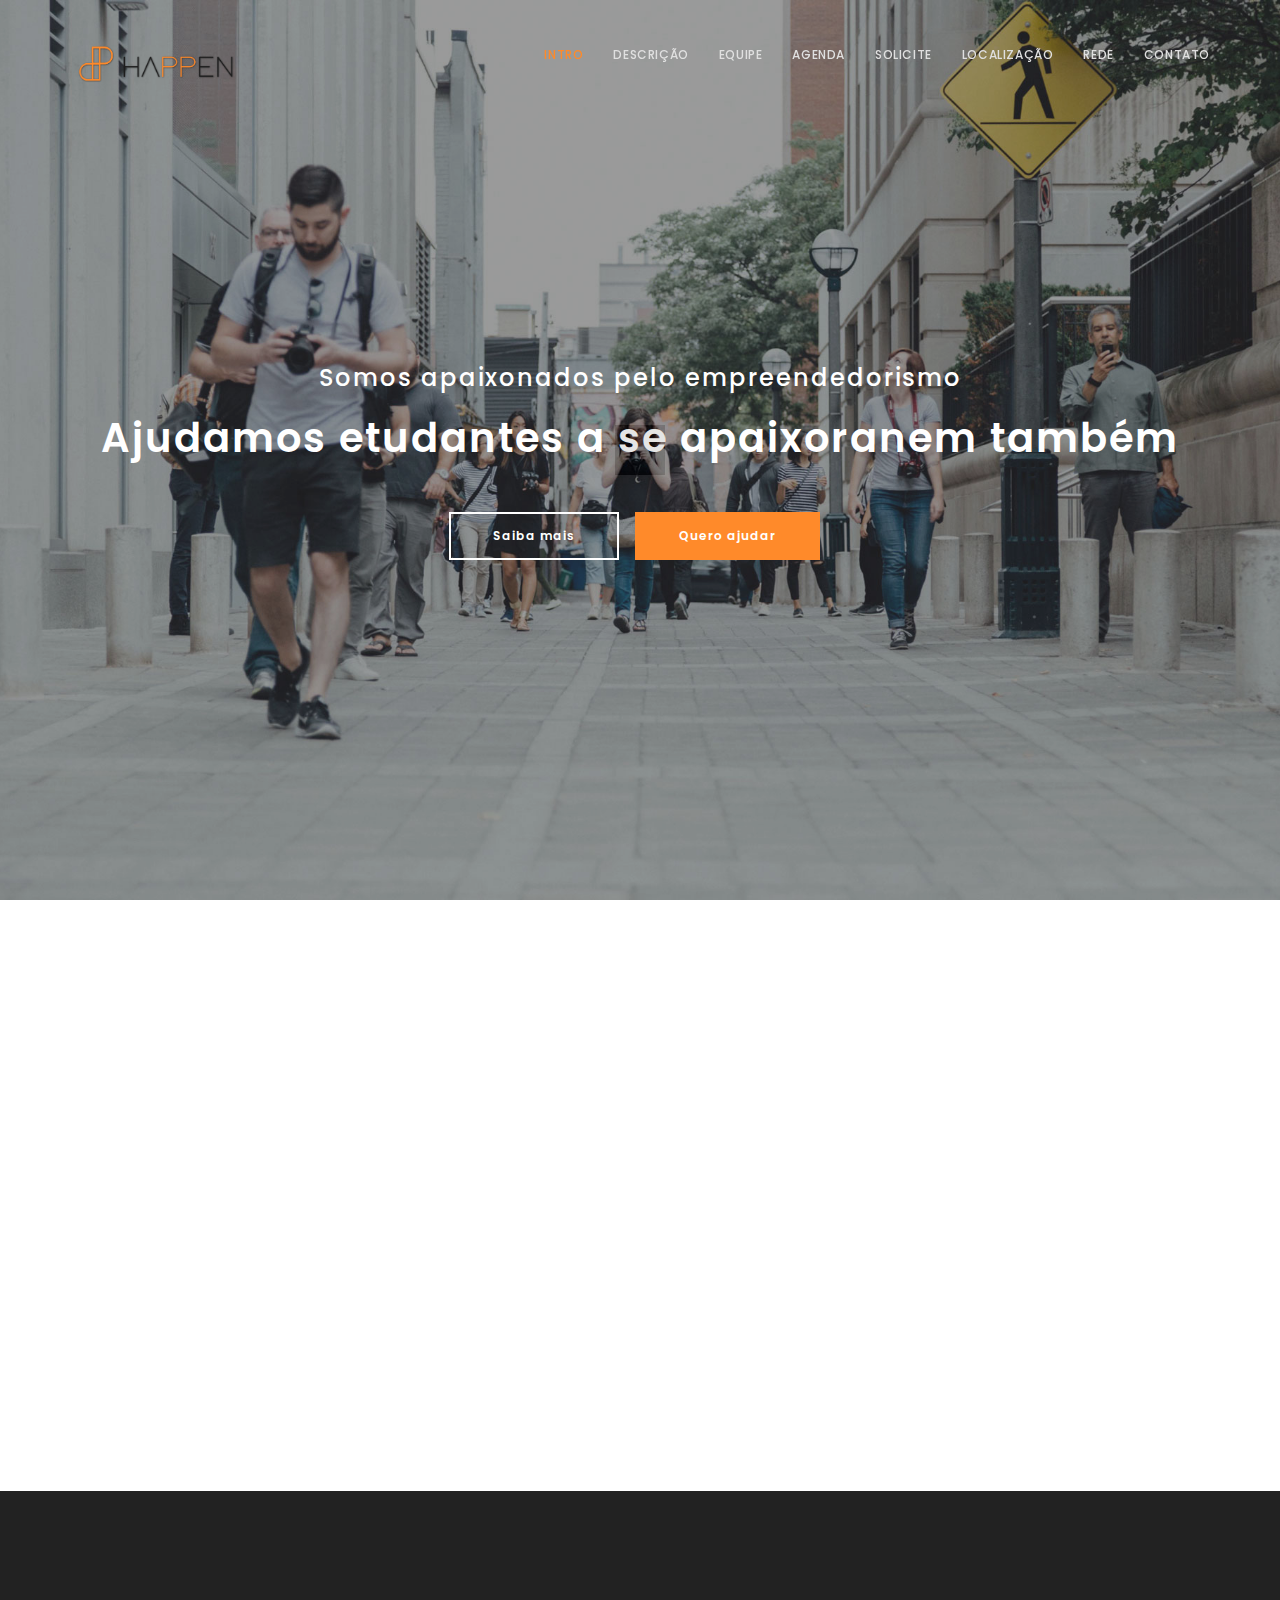
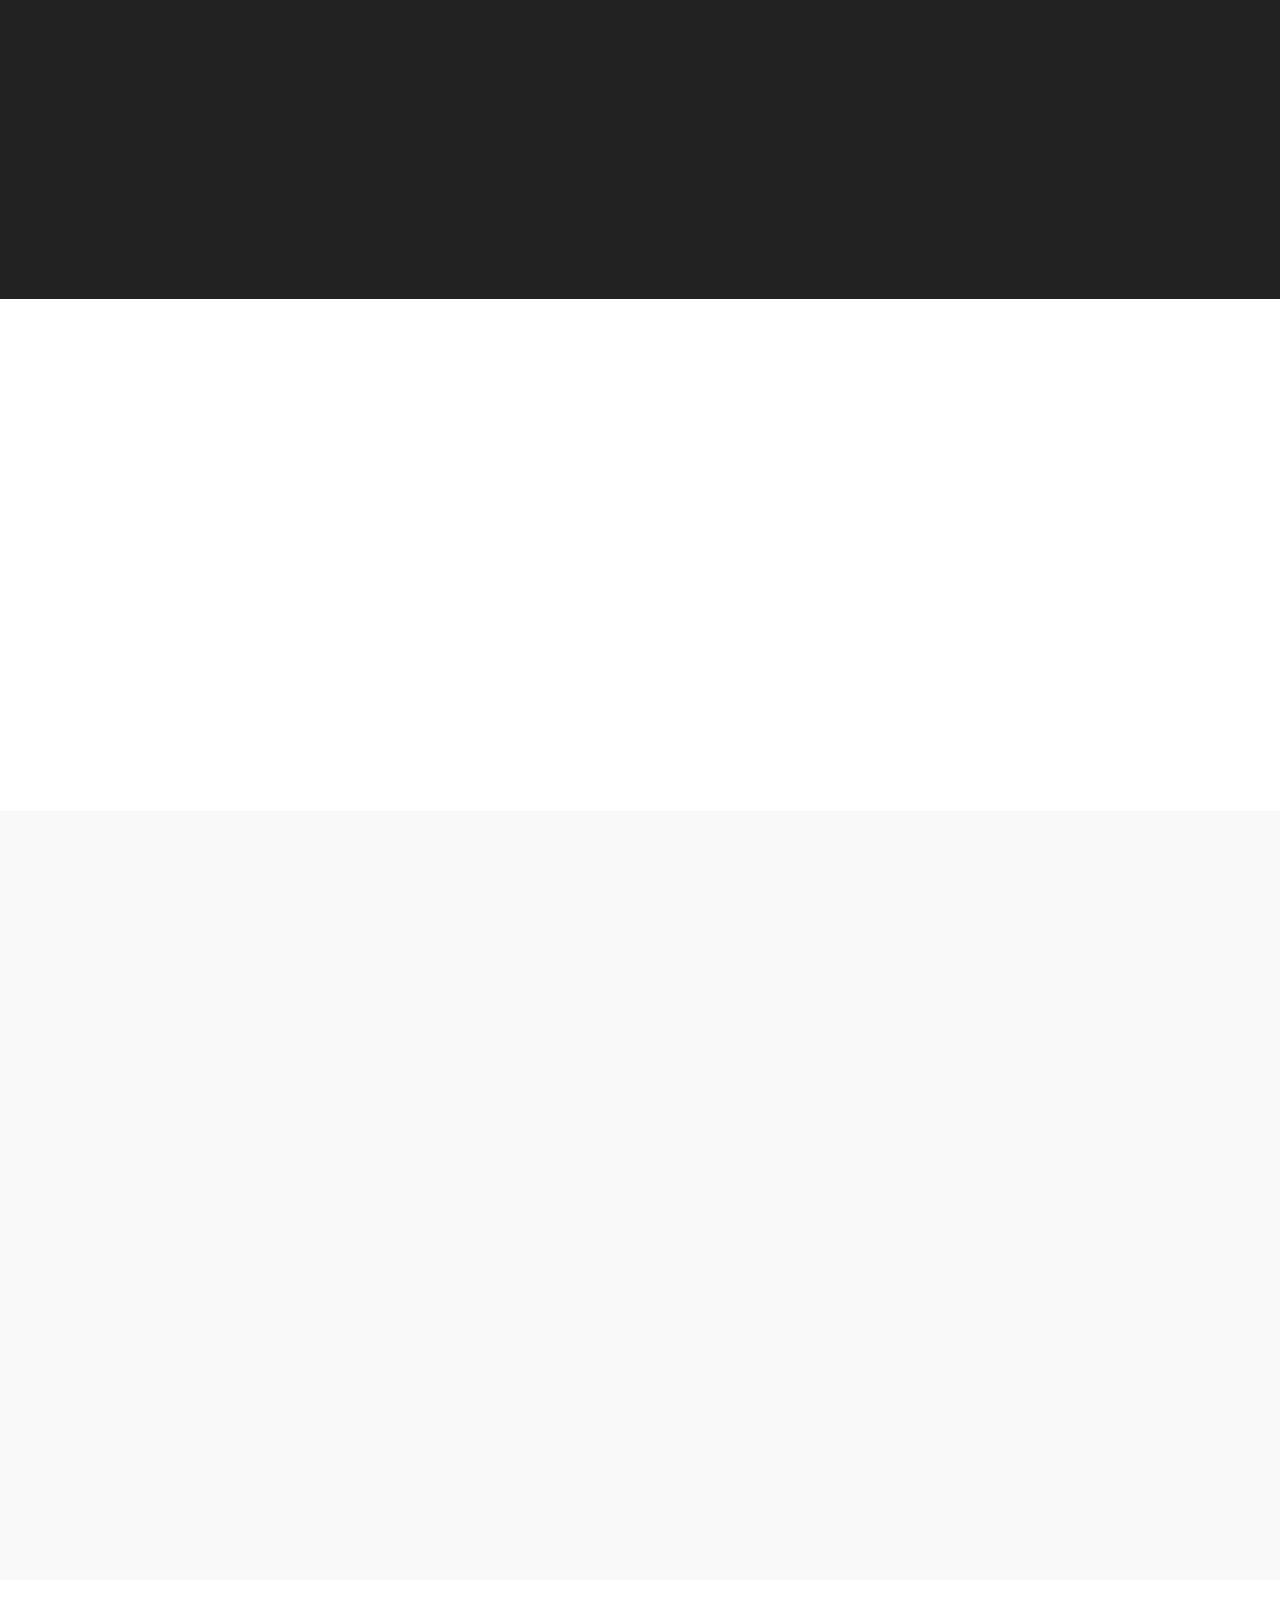
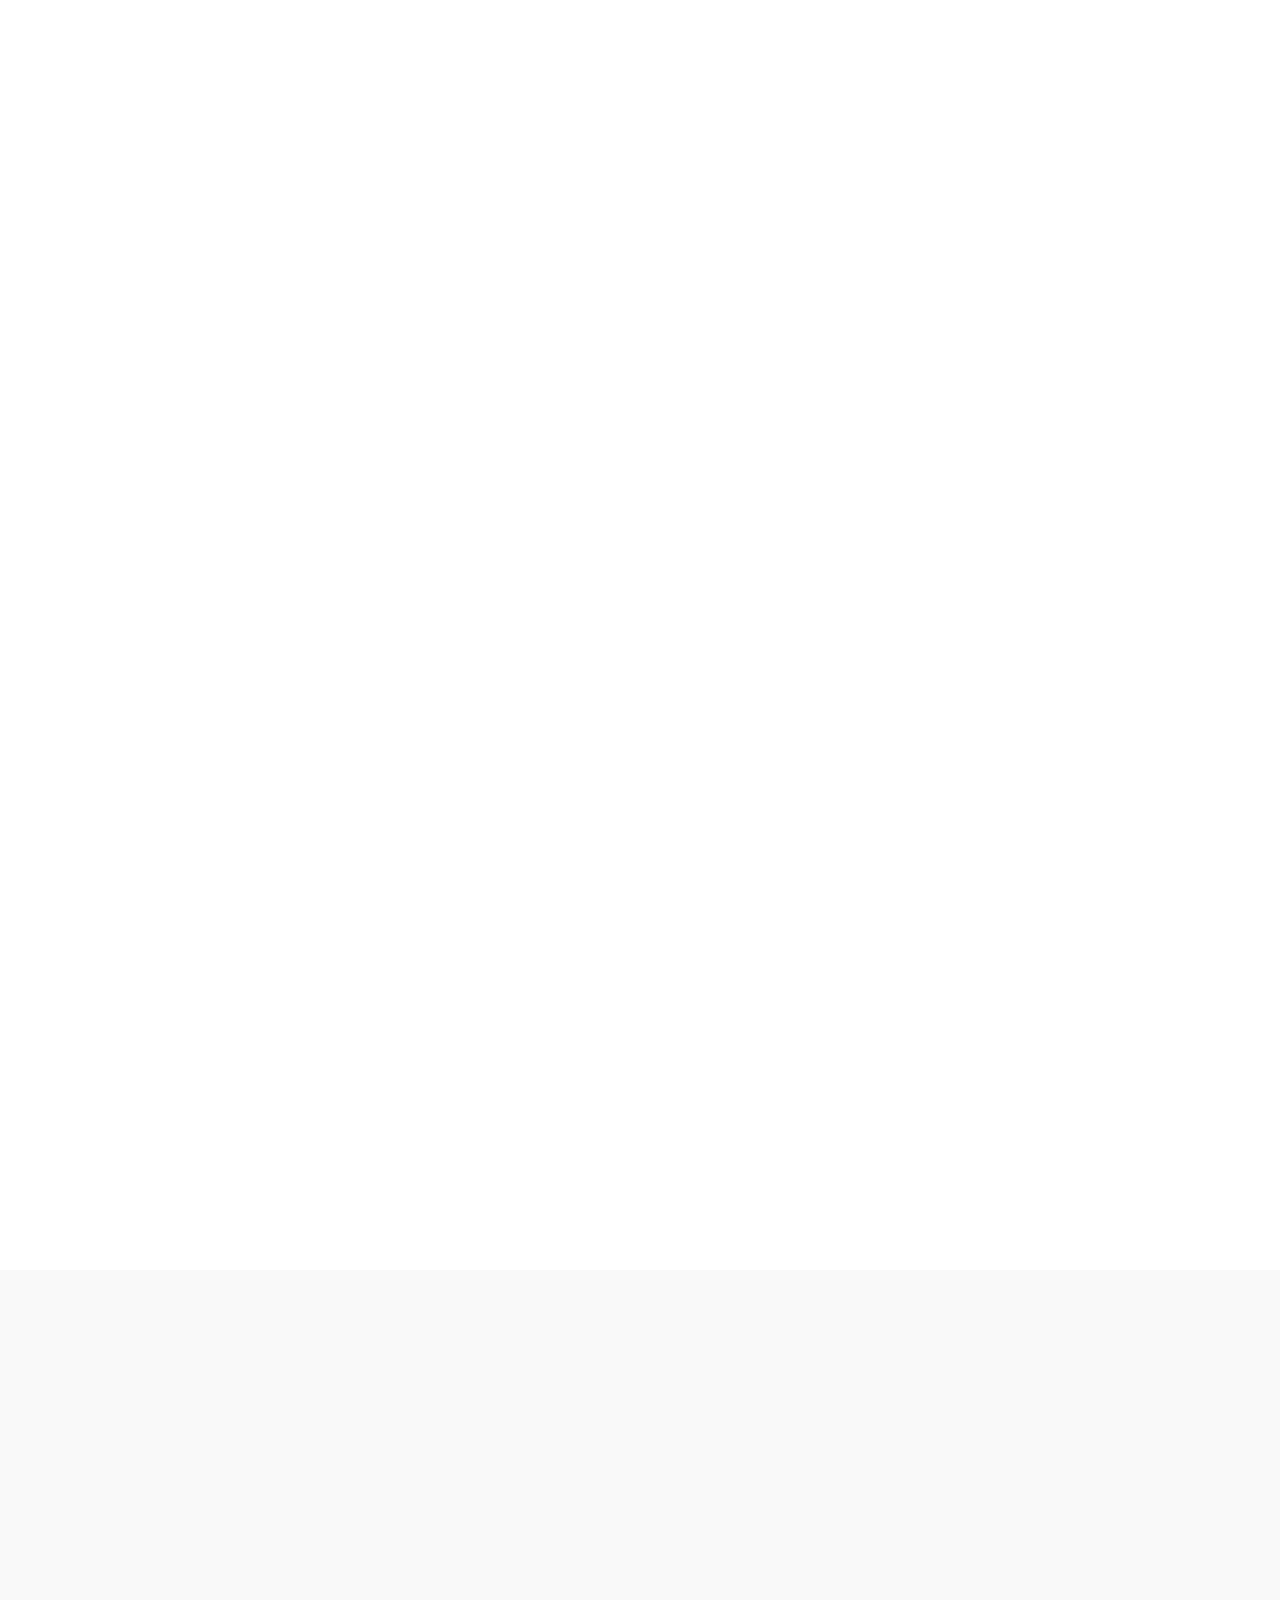
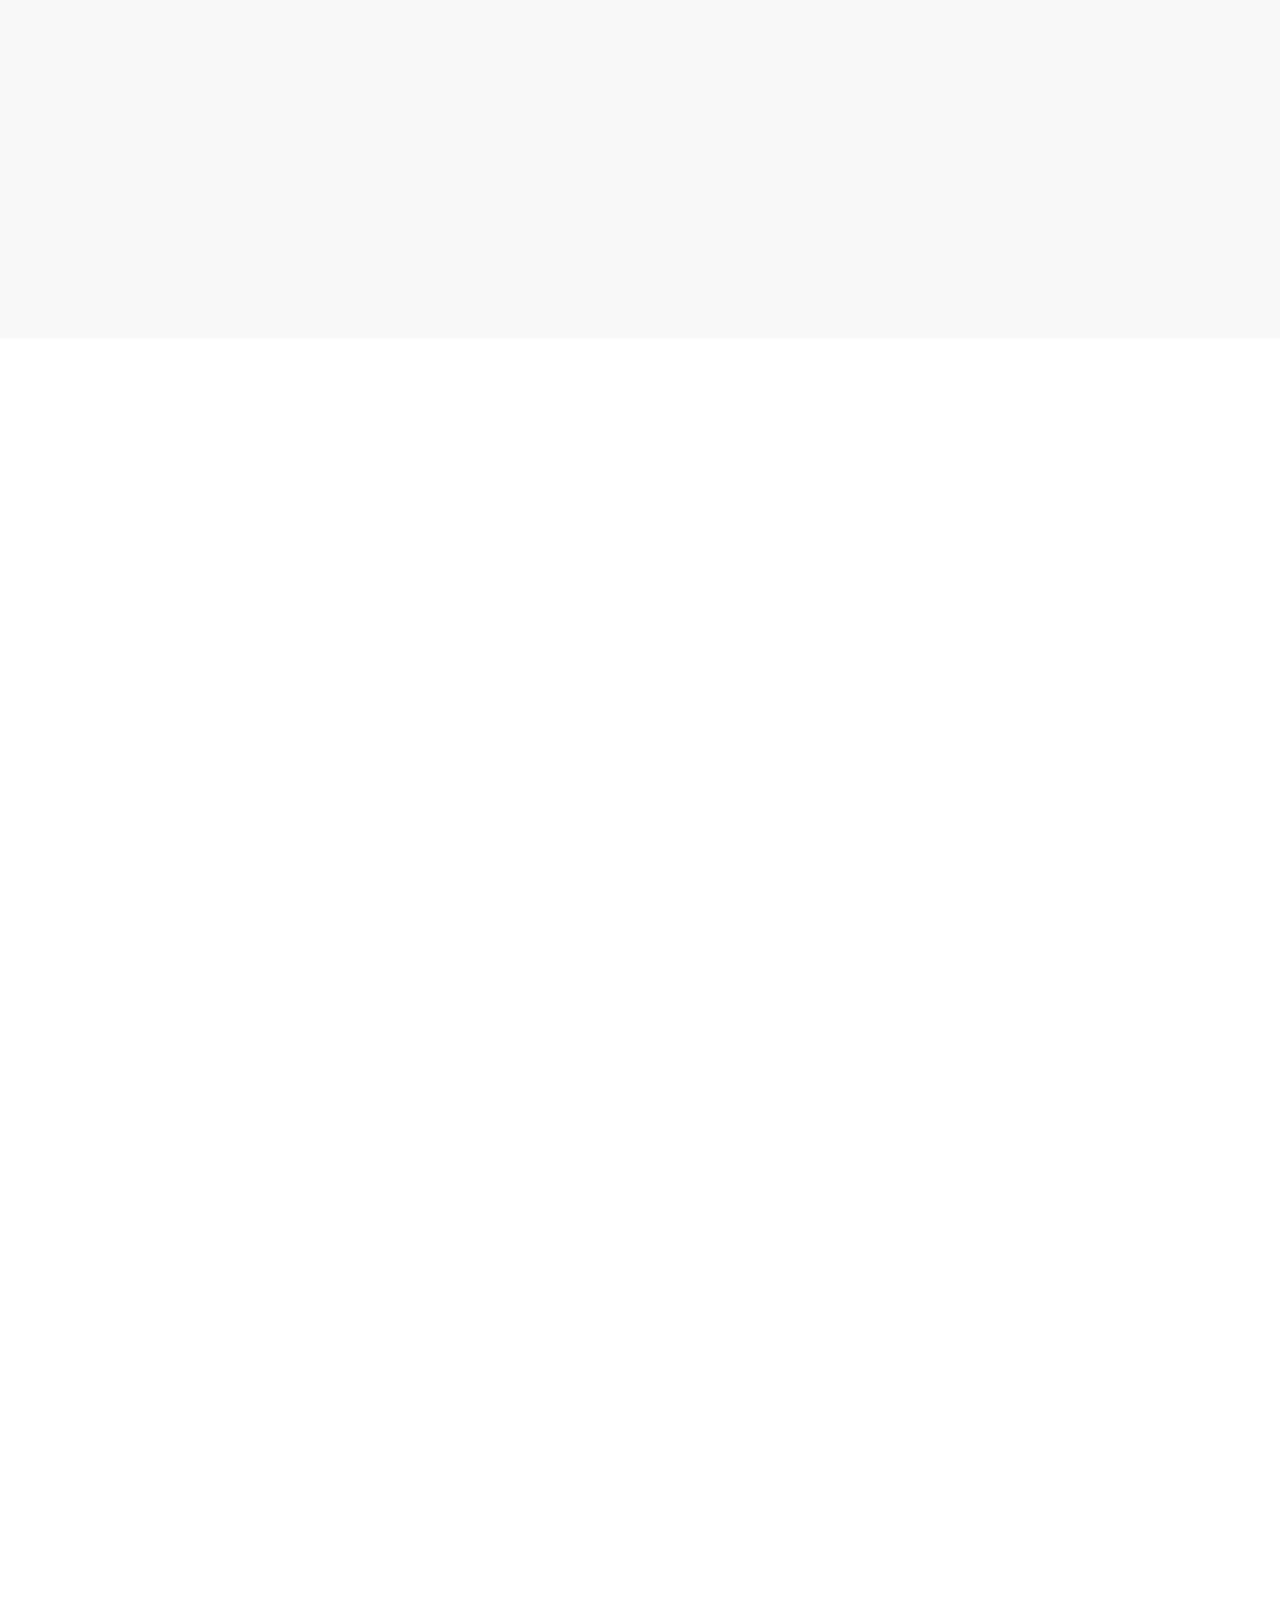
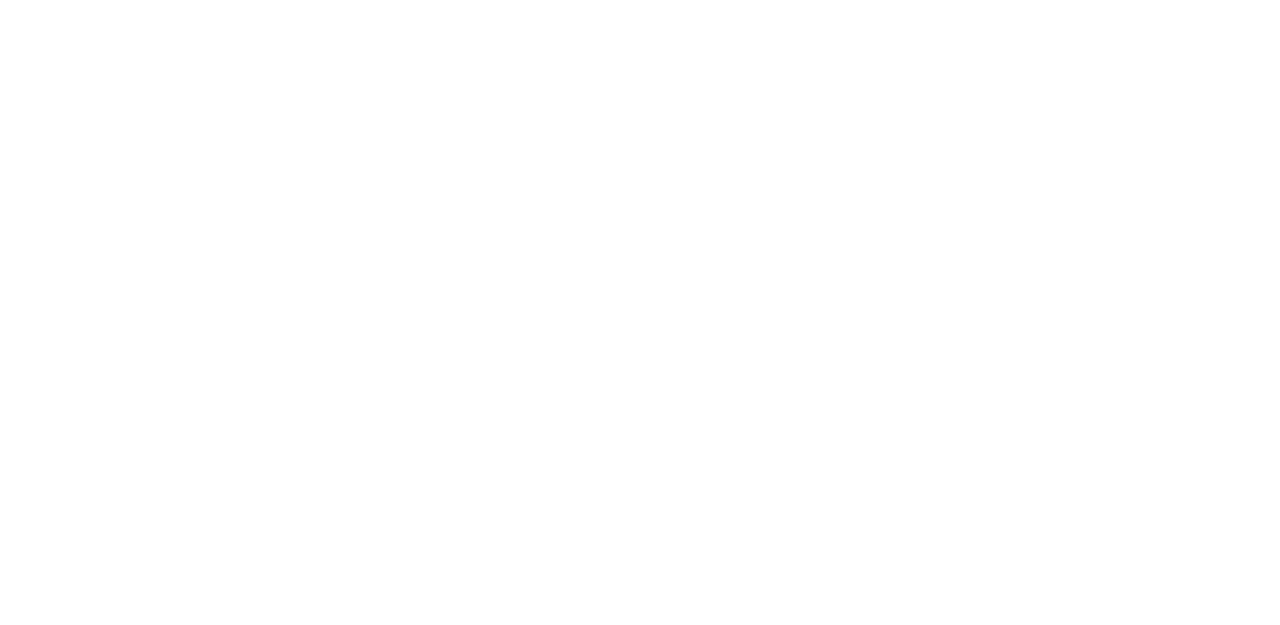
==== index.html @ 8b79f2ef "updates" ====
<!DOCTYPE html>
<html lang="en">
<head>
<!--
New Event
http://www.templatemo.com/tm-486-new-event
-->
<title>HAPPEN</title>
<link rel="shortcut icon" href="images/happen.ico" />
<meta name="description" content="">
<meta name="author" content="">
<meta charset="UTF-8">
<meta http-equiv="X-UA-Compatible" content="IE=Edge">
<meta name="viewport" content="width=device-width, initial-scale=1, maximum-scale=1">

<link rel="stylesheet" href="css/bootstrap.min.css">
<link rel="stylesheet" href="css/animate.css">
<link rel="stylesheet" href="css/font-awesome.min.css">
<link rel="stylesheet" href="css/owl.theme.css">
<link rel="stylesheet" href="css/owl.carousel.css">

<!-- Main css -->
<link rel="stylesheet" href="css/style.css">

<!-- Google Font -->
<link href='https://fonts.googleapis.com/css?family=Poppins:400,500,600' rel='stylesheet' type='text/css'>

</head>
<body data-spy="scroll" data-offset="50" data-target=".navbar-collapse">

<!-- =========================
     PRE LOADER       
============================== -->
<div class="preloader">

	<div class="sk-rotating-plane"></div>

</div>


<!-- =========================
     NAVIGATION LINKS     
============================== -->
<div class="navbar navbar-fixed-top custom-navbar" role="navigation">
	<div class="container">

		<!-- navbar header -->
		<div class="navbar-header">
			<button class="navbar-toggle" data-toggle="collapse" data-target=".navbar-collapse">
				<span class="icon icon-bar"></span>
				<span class="icon icon-bar"></span>
				<span class="icon icon-bar"></span>
			</button>
			<a href="#" class="navbar-brand"><img src="images/happen-icon2.png" class="img-responsive nav-icon"></a>
		</div>

		<div class="collapse navbar-collapse">

			<ul class="nav navbar-nav navbar-right">
				<li><a href="#intro" class="smoothScroll">Intro</a></li>
				<li><a href="#overview" class="smoothScroll">Descrição</a></li>
				<li><a href="#speakers" class="smoothScroll">Equipe</a></li>
				<li><a href="#program" class="smoothScroll">Agenda</a></li>
				<li><a href="#register" class="smoothScroll">Solicite</a></li>
				<li><a href="#venue" class="smoothScroll">Localização</a></li>
				<li><a href="#sponsors" class="smoothScroll">Rede</a></li>
				<li><a href="#contact" class="smoothScroll">Contato</a></li>
			</ul>

		</div>

	</div>
</div>


<!-- =========================
    INTRO SECTION   
============================== -->
<section id="intro" class="parallax-section">
	<div class="container">
		<div class="row">

			<div class="col-md-12 col-sm-12">
				<h3 class="wow bounceIn" data-wow-delay="0.9s">Somos apaixonados pelo empreendedorismo</h3>
				<h1 class="wow fadeInUp" data-wow-delay="1.6s">Ajudamos etudantes a se apaixoranem também</h1>
				<a href="#overview" class="btn btn-lg btn-default smoothScroll wow fadeInUp hidden-xs" data-wow-delay="2.3s">Saiba mais</a>
				<a href="#register" class="btn btn-lg btn-danger smoothScroll wow fadeInUp" data-wow-delay="2.3s">Quero ajudar</a>
			</div>


		</div>
	</div>
</section>


<!-- =========================
    OVERVIEW SECTION   
============================== -->
<section id="overview" class="parallax-section">
	<div class="container">
		<div class="row">

			<div class="wow fadeInUp col-md-6 col-sm-6" data-wow-delay="0.6s">
				<h3>A Happen tem a missão de levar a cultura empreendedora para ambientes de ensino</h3>
				<p>Segundo uma pesquisa, feita pela Endeavor e SEBRAE, alunos não têm incentivo nas univsersidades para empreender.</p>
				<p>A equipe da Happen, todos universitários, sentiu na pele a necessidade do apoio ao empreendedorismo dentro da universidade. Por isso, a Happen leva conteúdo inovador para tantos outros alunos com potenciais incríveis, a espera do primeiro passo.</p>
			</div>
					
			<div class="wow fadeInUp col-md-6 col-sm-6" data-wow-delay="0.9s">
				<img src="images/descricao-alunos-img.jpg" class="img-responsive">
			</div>

		</div>
	</div>
</section>


<!-- =========================
    DETAIL SECTION   
============================== -->
<section id="detail" class="parallax-section">
	<div class="container">
		<div class="row">

			<div class="wow fadeInLeft col-md-4 col-sm-4" data-wow-delay="0.3s">
				<i class="fa fa-users"></i>
				<h3>50 Alunos Conectados</h3>
				<p>Vários alunos já participaram das atividades da Happen. Todos têm a oportunidade interegir entre si para trocar conhecimento.</p>
			</div>

			<div class="wow fadeInUp col-md-4 col-sm-4" data-wow-delay="0.6s">
				<i class="fa fa-university"></i>
				<h3>6 Universidades</h3>
				<p>Dentre as várias atividades promovidas, a Happen já se fez pressente em 6 universidades de Pernambuco.</p>
			</div>

			<div class="wow fadeInRight col-md-4 col-sm-4" data-wow-delay="0.9s">
				<i class="fa fa-calendar"></i>
				<h3>9 Eventos</h3>
				<p>A Happen atua dentro dos ambientes de ensino, atualmente na Região Metropolitana do Recife e em contínua expansão.</p>
			</div>

		</div>
	</div>
</section>


<!-- =========================
    VIDEO SECTION   
============================== -->
<section id="video" class="parallax-section">
	<div class="container">
		<div class="row">

			<div class="wow fadeInUp col-md-6 col-sm-10" data-wow-delay="1.3s">
				<h2>Meetup Empreende</h2>
				<h3>O Meetup Empreende é a porta de entrada de muitos alunos para o universo empreendedor!</h3>
				<p>A Happen acredita que a inovação é aplicável em muitos cenários. Com isso, reunimos: alunos, um convidado (com experiência sobre o tema da discussão) e um ambiente dinâmico. Com tudo isso, a conversa acontece em tom informal, todos aprendem e compartilham.</p>
			</div>
			<div class="wow fadeInUp col-md-6 col-sm-10" data-wow-delay="1.6s">
				<div class="embed-responsive embed-responsive-16by9">
					<iframe width="560" height="315" class="embed-responsive-item" src="https://www.youtube.com/embed/RTsNc19gI1Q" frameborder="0" allowfullscreen></iframe>
				</div>
			</div>

		</div>
	</div>
</section>


<!-- =========================
    SPEAKERS SECTION   
============================== -->
<section id="speakers" class="parallax-section">
	<div class="container">
		<div class="row">

			<div class="col-md-12 col-sm-12 wow bounceIn">
				<div class="section-title">
					<h2>Equipe Happen</h2>
					<p>Essa galera que está por trás desse grande projeto</p>
				</div>
			</div>

			<!-- Testimonial Owl Carousel section
			================================================== -->
			<div id="owl-speakers" class="owl-carousel">

				<div class="item wow fadeInUp col-md-3 col-sm-3" data-wow-delay="0.9s">
					<div class="speakers-wrapper">
						<img src="images/ana-img.jpg" class="img-responsive" alt="speakers">
							<div class="speakers-thumb">
								<h3>Ana Uriarte</h3>
								<h6>Líder de Marketing</h6>
							</div>
					</div>
				</div>

				<div class="item wow fadeInUp col-md-3 col-sm-3" data-wow-delay="0.6s">
					<div class="speakers-wrapper">
						<img src="images/mauricio-img.jpg" class="img-responsive" alt="speakers">
							<div class="speakers-thumb">
								<h3>Maurício de Lima</h3>
								<h6>Líder da Happen</h6>
							</div>
					</div>
				</div>

				<div class="item wow fadeInUp col-md-3 col-sm-3" data-wow-delay="0.9s">
					<div class="speakers-wrapper">
						<img src="images/vitinho-img.jpg" class="img-responsive" alt="speakers">
							<div class="speakers-thumb">
								<h3>Victor Silva</h3>
								<h6>Líder de Finanças</h6>
							</div>
					</div>
				</div>

				<div class="item wow fadeInUp col-md-3 col-sm-3" data-wow-delay="0.6s">
					<div class="speakers-wrapper">
						<img src="images/yuri-img.jpg" class="img-responsive" alt="speakers">
							<div class="speakers-thumb">
								<h3>Yuri Neves</h3>
								<h6>Líder de Produtos</h6>
							</div>
					</div>
				</div>
				
			</div>

		</div>
	</div>
</section>


<!-- =========================
    PROGRAM SECTION   
============================== -->
<section id="program" class="parallax-section">
	<div class="container">
		<div class="row">

			<div class="wow fadeInUp col-md-12 col-sm-12" data-wow-delay="0.6s">
				<div class="section-title">
					<h2>Agenda Happen</h2>
					<p>Confira as próximas atividades a serem realizadas. Fique por dentro!!</p>
				</div>
			</div>

			<div class="wow fadeInUp col-md-10 col-sm-10" data-wow-delay="0.9s">
				<!-- Nav tabs -->
				<ul class="nav nav-tabs" role="tablist">
					<li class="active"><a href="#fday" aria-controls="fday" role="tab" data-toggle="tab">Próximos eventos</a></li>
					<!-- Hiding while there isn't others events
					<li><a href="#sday" aria-controls="sday" role="tab" data-toggle="tab">SECOND DAY</a></li>
					<li><a href="#tday" aria-controls="tday" role="tab" data-toggle="tab">THIRD DAY</a></li>
					-->
				</ul>
				<!-- tab panes -->
				<div class="tab-content">

					<div role="tabpanel" class="tab-pane active" id="fday">
						<!-- program speaker here -->
						<div class="col-md-2 col-sm-2">
							<img src="images/program-hh-img.png" class="img-responsive" alt="program">
						</div>
						<div class="col-md-10 col-sm-10">
							<h6>
								<span><i class="fa fa-clock-o"></i> 18 horas</span> 
								<span><i class="fa fa-map-marker"></i> Apolo 235</span>
							</h6>
							<h3>Happen Hour</h3>
							<h4>By Happen</h4>
							<p>O Happen Hour é uma proposta disruptiva que vai motivar você, estudante universitário, a conhecer mais sobre o empreendedorismo através de exemplos reais: Unilever, In Loco, Lotebox, Habite, Spacy, Mobix e FEJEPE..</p>
							<a href="https://www.sympla.com.br/happen-hour__217581" target="_blank">mais informações</a>
						</div>

						<!-- program divider -->
						<div class="program-divider col-md-12 col-sm-12"></div>
			
					</div>

					<!-- Hiding while there isn't others events -->
					<div role="tabpanel" class="tab-pane" id="sday">
						<!-- program speaker here -->
						<div class="col-md-2 col-sm-2">
							<img src="images/program-img4.jpg" class="img-responsive" alt="program">
						</div>
						<div class="col-md-10 col-sm-10">
							<h6>
								<span><i class="fa fa-clock-o"></i> 11.00 AM</span> 
								<span><i class="fa fa-map-marker"></i> Room 240</span>
							</h6>
							<h3>Backend Development</h3>
							<h4>By Matt Lee</h4>
							<p>Integer rutrum viverra magna, nec ultrices risus rutrum nec. Pellentesque interdum vel nisi nec tincidunt. Quisque facilisis scelerisque venenatis. Nam vulputate ultricies luctus.</p>
						</div>

						<!-- program divider -->
						<div class="program-divider col-md-12 col-sm-12"></div>

					</div>

					<div role="tabpanel" class="tab-pane" id="tday">
						<!-- program speaker here -->
						<div class="col-md-2 col-sm-2">
							<img src="images/program-img7.jpg" class="img-responsive" alt="program">
						</div>
						<div class="col-md-10 col-sm-10">
							<h6>
								<span><i class="fa fa-clock-o"></i> 03.00 PM</span> 
								<span><i class="fa fa-map-marker"></i> Room 750</span>
							</h6>
							<h3>Online Shopping Business</h3>
							<h4>By Michael Walker</h4>
							<p>Aliquam faucibus lobortis dolor, id pellentesque eros pretium in. Aenean in erat ut quam aliquet commodo. Vivamus aliquam pulvinar ipsum ut sollicitudin. Suspendisse quis sollicitudin mauris.</p>
						</div>

						<!-- program divider -->
						<div class="program-divider col-md-12 col-sm-12"></div>
					</div>

				</div>

		</div>
	</div>
</section>


<!-- =========================
   REGISTER SECTION   
============================== -->
<section id="register" class="parallax-section">
	<div class="container">
		<div class="row">

			<div class="wow fadeInUp col-md-7 col-sm-7" data-wow-delay="0.6s">
				<h2>Chame a Happen</h2>
				<h3>Faça a Happen chegar em você e seus amigos</h3>
				<p>O Empreendedorismo descontrói barreiras. A Happen pode chegar em qualquer ambiente de ensino, torne sua sala de aula disruptiva, chame a Happen. Estamos aqui para compartilhar!</p>
			</div>

			<div class="wow fadeInUp col-md-5 col-sm-5" data-wow-delay="1s">
				<form action="#" method="post">
					<input name="name" type="text" class="form-control" id="name" placeholder="Seu nome">
					<input name="university" type="text" class="form-control" id="university" placeholder="Sua universidade">
					<input name="phone" type="telephone" class="form-control" id="phone" placeholder="Número de telefone">
					<input name="email" type="email" class="form-control" id="email" placeholder="Seu email">
					<div class="col-md-offset-6 col-md-6 col-sm-offset-1 col-sm-10">
						<input name="submit" type="submit" class="form-control" id="submit" value="CHAMAR">
					</div>
				</form>
			</div>

			<div class="col-md-1"></div>

		</div>
	</div>
</section>


<!-- =========================
    FAQ SECTION   
============================== -->
<section id="faq" class="parallax-section">
	<div class="container">
		<div class="row">

			<!-- Section title
			================================================== -->
			<div class="wow bounceIn col-md-offset-2 col-md-8 col-sm-offset-1 col-sm-10 text-center">
				<div class="section-title">
					<h2>Você tem alguma dúvida?</h2>
					<p>Confira se podemos te ajudar</p>
				</div>
			</div>

			<div class="wow fadeInUp col-md-offset-1 col-md-10 col-sm-offset-1 col-sm-10" data-wow-delay="0.9s">
				<div class="panel-group" id="accordion" role="tablist" aria-multiselectable="true">

  					<div class="panel panel-default">
   						<div class="panel-heading" role="tab" id="headingOne">
      						<h4 class="panel-title">
        						<a class="collapsed" data-toggle="collapse" data-parent="#accordion" href="#collapseOne" aria-expanded="false" aria-controls="collapseOne">
          							 What is Responsive Design?
        						</a>
      						</h4>
    					</div>
   						<div id="collapseOne" class="panel-collapse collapse in" role="tabpanel" aria-labelledby="headingOne">
      						<div class="panel-body">
        						<p>Lorem ipsum dolor sit amet, maecenas eget vestibulum justo imperdiet, wisi risus purus augue vulputate voluptate neque, curabitur dolor libero sodales vitae elit massa. Lorem ipsum dolor sit amet, maecenas eget vestibulum justo imperdiet.</p>
								<p>Nunc eu nibh vel augue mollis tincidunt id efficitur tortor. Sed pulvinar est sit amet tellus iaculis hendrerit. Mauris justo erat, rhoncus in arcu at, scelerisque tempor erat.</p>
      						</div>
   						 </div>
 					</div>

    				<div class="panel panel-default">
   						<div class="panel-heading" role="tab" id="headingTwo">
      						<h4 class="panel-title">
        						<a class="collapsed" data-toggle="collapse" data-parent="#accordion" href="#collapseTwo" aria-expanded="false" aria-controls="collapseTwo">
          							What are latest UX Developments?
        						</a>
      						</h4>
    					</div>
   						<div id="collapseTwo" class="panel-collapse collapse" role="tabpanel" aria-labelledby="headingTwo">
      						<div class="panel-body">
                            	<p>Nunc eu nibh vel augue mollis tincidunt id efficitur tortor. Sed pulvinar est sit amet tellus iaculis hendrerit. Mauris justo erat, rhoncus in arcu at, scelerisque tempor erat.</p>
        						<p>Lorem ipsum dolor sit amet, maecenas eget vestibulum justo imperdiet, wisi risus purus augue vulputate voluptate neque, curabitur dolor libero sodales vitae elit massa. Lorem ipsum dolor sit amet, maecenas eget vestibulum justo imperdiet.</p>
      						</div>
   						 </div>
 					</div>

 					<div class="panel panel-default">
   						<div class="panel-heading" role="tab" id="headingThree">
      						<h4 class="panel-title">
        						<a class="collapsed" data-toggle="collapse" data-parent="#accordion" href="#collapseThree" aria-expanded="false" aria-controls="collapseThree">
          							What things about Social Media will be discussed?
        						</a>
      						</h4>
    					</div>
   						<div id="collapseThree" class="panel-collapse collapse" role="tabpanel" aria-labelledby="headingThree">
      						<div class="panel-body">
                            	<p>Aenean vulputate finibus justo et feugiat. Ut turpis lacus, dapibus quis justo id, porttitor tempor justo. Quisque ut libero sapien. Integer tellus nisl, efficitur sed dolor at, vehicula finibus massa.</p>
        						<p>Lorem ipsum dolor sit amet, maecenas eget vestibulum justo imperdiet, wisi risus purus augue vulputate voluptate neque, curabitur dolor libero sodales vitae elit massa. Lorem ipsum dolor sit amet, maecenas eget vestibulum justo imperdiet.</p>
      						</div>
   						 </div>
 					 </div>

 				 </div>
			</div>

		</div>
	</div>
</section>


<!-- =========================
    VENUE SECTION   
============================== -->
<section id="venue" class="parallax-section">
	<div class="container">
		<div class="row">

			<div class="wow fadeInLeft col-md-offset-1 col-md-5 col-sm-8" data-wow-delay="0.9s">
				<h2>Localização</h2>
				<p>A Happen ainda não tem sede física. Mas fique tranquilo(a), estamos sempre perto de você</p>
				<h4></h4>
  				<h4>@happen_env</h4>	
			</div>

		</div>
	</div>
</section>


<!-- =========================
    SPONSORS SECTION   
============================== -->
<section id="sponsors" class="parallax-section">
	<div class="container">
		<div class="row">

			<div class="wow bounceIn col-md-12 col-sm-12">
				<div class="section-title">
					<h2>Estamos juntos</h2>
					<p>Na busca de uma sociedade com mais empreendedoras, trabalhamos com:</p>
				</div>
			</div>

			<div class="wow fadeInUp col-md-3 col-sm-6 col-xs-6" data-wow-delay="0.3s">
				<img src="images/partner-colecte-img.png" class="img-responsive" alt="sponsors">	
			</div>

			<div class="wow fadeInUp col-md-3 col-sm-6 col-xs-6" data-wow-delay="0.3s">
				<img src="images/partner-habite-img.png" class="img-responsive" alt="sponsors">	
			</div>

			<div class="wow fadeInUp col-md-3 col-sm-6 col-xs-6" data-wow-delay="0.3s">
				<img src="images/partner-spacy-img.png" class="img-responsive" alt="sponsors">	
			</div>

			<div class="wow fadeInUp col-md-3 col-sm-6 col-xs-6" data-wow-delay="0.3s">
				<img src="images/partner-thiki-img.png" class="img-responsive" alt="sponsors">	
			</div>

		</div>
	</div>
</section>


<!-- =========================
    CONTACT SECTION   
============================== -->
<section id="contact" class="parallax-section">
	<div class="container">
		<div class="row">

			<div class="wow fadeInUp col-md-offset-1 col-md-5 col-sm-6" data-wow-delay="0.6s">
				<div class="contact_des">
					<h3>Fale Conosco</h3>
					<p>Deseja algo mais?</p>
					<p>Basta falar conosco!!</p>
					<p>Fique a vontade para nos mandar um email. Não perca tempo, nossa tarefa é te ajudar.</p>
					<!--<a href="#" class="btn btn-danger">DOWNLOAD NOW</a>-->
				</div>
			</div>

			<div class="wow fadeInUp col-md-5 col-sm-6" data-wow-delay="0.9s">
				<div class="contact_detail">
					<div class="section-title">
						<h4>Mande uma mensagem</h4>
					</div>
					<form action="#" method="post">
						<input name="name" type="text" class="form-control" id="name" placeholder="Seu nome">
					  	<input name="email" type="email" class="form-control" id="email" placeholder="Seu email">
					  	<textarea name="message" rows="5" class="form-control" id="message" placeholder="Mensagem"></textarea>
						<div class="col-md-6 col-sm-10">
							<input name="submit" type="submit" class="form-control" id="submit" value="ENVIAR">
						</div>
					</form>
				</div>
			</div>

		</div>
	</div>
</section>


<!-- =========================
    FOOTER SECTION   
============================== -->
<footer>
	<div class="container">
		<div class="row">

			<div class="col-md-12 col-sm-12">
				<p class="wow fadeInUp" data-wow-delay="0.6s">Copyright &copy; 2017 Happen Enviroment
                    
                    | Design: <a rel="nofollow" href="http://www.templatemo.com/page/1" target="_parent">Templatemo</a></p>

				<ul class="social-icon">
					<li><a href="https://www.facebook.com/happen.env" target="_blank" class="fa fa-facebook wow fadeInUp" data-wow-delay="1s"></a></li>
					<li><a href="https://www.instagram.com/happen_env" target="_blank" class="fa fa-instagram wow fadeInUp" data-wow-delay="1.3s"></a></li>
				</ul>

			</div>
			
		</div>
	</div>
</footer>


<!-- Back top -->
<a href="#back-top" class="go-top"><i class="fa fa-angle-up"></i></a>


<!-- =========================
     SCRIPTS   
============================== -->
<script src="js/jquery.js"></script>
<script src="js/bootstrap.min.js"></script>
<script src="js/jquery.parallax.js"></script>
<script src="js/owl.carousel.min.js"></script>
<script src="js/smoothscroll.js"></script>
<script src="js/wow.min.js"></script>
<script src="js/custom.js"></script>

</body>
</html>
---- css/style.css ----
/*

New Event

http://www.templatemo.com/tm-486-new-event

*/

body {
		background: #ffffff;
    font-family: 'Poppins', sans-serif;
    font-style: normal;
		font-weight: 400;
}


/*---------------------------------------
    Typorgraphy              
-----------------------------------------*/
h1,h2,h3,h4,h5,h6 {
  font-weight: 600;
}

h3,h5 {
  font-weight: 500;
}

h1 {
    font-size: 40px;
    letter-spacing: 2px;
}

h2 {
  font-size: 30px;
  text-transform: uppercase;
}

h3 {
  line-height: 36px;
}

h5 {
    letter-spacing: 1px;
    padding-top: 10px;
}

p {
    color: #707070;
    font-size: 14px;
    line-height: 24px;
}

a {
  text-decoration: none !important;
  outline: none;
}


/*---------------------------------------
    General               
-----------------------------------------*/
.section-title {
  margin-bottom: 32px;
}

#overview,
#register {
  padding-top: 14rem;
  padding-bottom: 14rem;
}

#detail, #video,
#speakers, 
#program,
#sponsors, 
#contact, footer {
    padding-top: 10rem;
    padding-bottom: 10rem;
}

#detail,
#speakers, #sponsors,
footer {
  text-align: center;
}

#overview h3,
#detail h3, #video h3,
#register h3,
#venue h3,
#contact h3 {
    padding-bottom: 12px;
}

#intro .btn,
#contact .btn {
    background: transparent;
    border: 2px solid #ffffff;
    border-radius: 0px;
    color: #ffffff;
    font-weight: 600;
    letter-spacing: 1px;
    font-size: 12px;
    padding: 14px 42px;
    margin-top: 42px;
    margin-right: 12px;
    -webkit-transition: all 0.4s ease-in-out;
    transition: all 0.4s ease-in-out;
}

#intro .btn-danger,
#contact .btn-danger {
    background: #ff7b0f;
    border-color: transparent;
}

#contact .btn {
  border-radius: 100px;
}

#intro .btn-danger:hover {
  background: transparent;
  border-color: #ffffff;
  color: #ffffff;
}

#contact .btn-danger:hover {
  background: #222;
}

#intro .btn-default:hover {
    background: #ffffff;
    color: #333333;
    border-color: transparent;
}

.parallax-section {
  background-attachment: fixed !important;
  background-size: cover !important;
}



/*---------------------------------------
    Preloader section              
-----------------------------------------*/
.preloader {
  position: fixed;
  top: 0;
  left: 0;
  width: 100%;
  height: 100%;
  z-index: 99999;
  display: flex;
  flex-flow: row nowrap;
  justify-content: center;
  align-items: center;
  background: none repeat scroll 0 0 #ffffff;
}

.sk-rotating-plane {
  width: 50px;
  height: 50px;
  background-color: #222;
  -webkit-animation: sk-rotatePlane 1.2s infinite ease-in-out;
          animation: sk-rotatePlane 1.2s infinite ease-in-out; }

@-webkit-keyframes sk-rotatePlane {
  0% {
    -webkit-transform: perspective(120px) rotateX(0deg) rotateY(0deg);
            transform: perspective(120px) rotateX(0deg) rotateY(0deg); }
  50% {
    -webkit-transform: perspective(120px) rotateX(-180.1deg) rotateY(0deg);
            transform: perspective(120px) rotateX(-180.1deg) rotateY(0deg); }
  100% {
    -webkit-transform: perspective(120px) rotateX(-180deg) rotateY(-179.9deg);
            transform: perspective(120px) rotateX(-180deg) rotateY(-179.9deg); } }

@keyframes sk-rotatePlane {
  0% {
    -webkit-transform: perspective(120px) rotateX(0deg) rotateY(0deg);
            transform: perspective(120px) rotateX(0deg) rotateY(0deg); }
  50% {
    -webkit-transform: perspective(120px) rotateX(-180.1deg) rotateY(0deg);
            transform: perspective(120px) rotateX(-180.1deg) rotateY(0deg); }
  100% {
    -webkit-transform: perspective(120px) rotateX(-180deg) rotateY(-179.9deg);
            transform: perspective(120px) rotateX(-180deg) rotateY(-179.9deg); } }



/*---------------------------------------
    Navigation Links section              
-----------------------------------------*/
.custom-navbar {
    margin-bottom: 0;
    background-color: #101010;
}

.custom-navbar .navbar-brand {
    color: #ffffff;
    font-weight: 600;
    font-size: 3rem;
    line-height: 40px;
}

.custom-navbar .nav li a {
    color: #ddd;
    font-size: 12px;
    font-weight: 500;
    letter-spacing: 0.6px;
    text-transform: uppercase;
    line-height: 40px;
    transition: all 0.4s ease-in-out;
}

.custom-navbar .nav li a:hover {
    background: transparent;
    color: #ff7b0f;
}

.custom-navbar .navbar-nav > li > a:hover,
.custom-navbar .navbar-nav > li > a:focus {
  background-color: transparent;
}

.custom-navbar .nav li.active > a {
    background-color: transparent;
    color: #ff7b0f;
}

.custom-navbar .navbar-toggle {
    border: none;
    padding-top: 10px;
}

.custom-navbar .navbar-toggle {
    background-color: transparent;
}

.custom-navbar .navbar-toggle .icon-bar {
    background: #ffffff;
    border-color: transparent;
}

@media(min-width:768px) {
    .custom-navbar {
        padding: 20px 0;
        border-bottom: 0;
        background: 0 0; 
    }
    .custom-navbar.top-nav-collapse {
        background: #101010;
        padding: 0;
    }

}



/*---------------------------------------
    Intro section              
-----------------------------------------*/
#intro {
    background: url('../images/intro-bg.jpg') 50% 0 repeat-y fixed;
    -webkit-background-size: cover;
    background-size: cover;
    background-position: center center;
    color: #ffffff;
    display: -webkit-box;
    display: -webkit-flex;
     display: -ms-flexbox;
    display: flex;
    -webkit-box-align: center;
     -webkit-align-items: center;
      -ms-flex-align: center;
          align-items: center;
    height: 100vh;
    text-align: center;
}

#intro h3 {
  letter-spacing: 2px;
}



/*---------------------------------------
   Overview  section              
-----------------------------------------*/
#overview img {
  position: relative;
  padding-bottom: 32px;
}



/*---------------------------------------
    Detail section              
-----------------------------------------*/
#detail {
    background: #222;
    color: #ffffff;
}

#detail .fa {
  color: #ff7b0f;
  font-size: 48px;
}



/*---------------------------------------
    Video section              
-----------------------------------------*/
#video iframe {
  border: none;
}



/*---------------------------------------
   Speakers section              
-----------------------------------------*/
#speakers {
    background: #f9f9f9;
}

#speakers h3 {
    font-size: 18px;
    margin-bottom: 0px;
}

#speakers h6 {
  color: #666;
  margin-top: 4px;
}

#speakers img {
  width: 100%;
  max-width: 100%;
  height: auto;
}

#speakers .col-md-3 {
    display: block;
    width: 100%;
    padding-top: 30px;
    padding-bottom: 20px;
    margin-bottom: 22px;
}

#speakers .speakers-wrapper {
    background: #ffffff;
    padding-bottom: 22px;
}



/*---------------------------------------
   Program section              
-----------------------------------------*/
#program h4 {
    color: #808080;
    font-size: 12px;
}

#program h3 {
  margin-top: 16px;
}

#program .program-divider {
    border: 1px solid #f9f9f9;
    margin-top: 32px;
    margin-bottom: 42px;
}

#program span {
    padding-right: 12px;
}

#program img {
  border-radius: 50%;
}

.nav-icon{
  max-height: 60px;
  max-width: 200px;
}
.nav-tabs {
  margin-bottom: 20px;
}
.nav-tabs > li {
  float: left;
  margin-bottom: -1px;
}
.nav-tabs > li > a {
  color: #000000;
  font-weight: 600;
  margin-right: 2px;
  line-height: 1.42857143;
  border: none;
  border-radius: 0px;
}
.nav-tabs > li > a:hover {
  background-color: transparent;
}
.nav-tabs > li.active > a,
.nav-tabs > li.active > a:hover,
.nav-tabs > li.active > a:focus {
  color: #ff7b0f;
  cursor: default;
  background-color: transparent;
  border: 1px solid transparent;
  border-bottom-color: #999;
}
.tab-content {
  padding-top: 20px;
}



/*---------------------------------------
    Regsiter section              
-----------------------------------------*/
#register {
    background: url('../images/register-bg.jpg') 50% 0 repeat-y fixed;
    -webkit-background-size: cover;
    background-size: cover;
    background-position: center center;
    color: #ffffff;
}

#register .form-control {
  background: transparent;
  border: 2px solid #ffffff;
  border-radius: 0px;
  color: #ffffff;
  margin-bottom: 16px;
}

#register input {
  height: 45px;
}

#register input[type="submit"] {
  background: #ff7b0f;
  border-radius: 100px;
  border: none;
  color: #ffffff;
  letter-spacing: 2px;
  height: 50px;
  margin-top: 12px;
  transition: all 0.4s ease-in-out;
}

#register input[type="submit"]:hover {
  background: #ffffff;
  color: #222;
}



/*---------------------------------------
   Faq section              
-----------------------------------------*/
#faq {
  background: #f9f9f9;
  padding-top: 8rem;
  padding-bottom: 8rem;
}

#faq .panel-group {
  margin-top: 32px;
}

#faq .panel-group .panel {
  margin-bottom: 8px;
}

#faq .panel-default {
  border: none;
}

#faq .panel-default>.panel-heading {
  background: #f0f0f0;
  color: #505050;
}

#faq .panel-heading {
  border: none;
  padding-top: 8px;
  padding-bottom: 6px;
}

#faq .panel-default>.panel-heading+.panel-collapse>.panel-body {
  border-top: none;
  padding-top: 22px;
  padding-left: 32px;
  padding-bottom: 22px;
}

#faq .panel-heading .panel-title a[data-toggle="collapse"] {
  font-size: 18px;
  font-weight: 500;
  position: relative;
  display: block;
  width: 100%;
  height: 100%;
  padding: 10px 15px;
}

#faq .panel-heading .panel-title a[data-toggle="collapse"]::after {
  content: "-";
  display: block;
  position: absolute;
  line-height: 1;
  right: 1em;
  top: 50%;
  transform: translateY(-50%);
}

#faq .panel-heading .panel-title a[data-toggle="collapse"].collapsed::after {
  content: "+";
}



/*---------------------------------------
   Venue section              
-----------------------------------------*/
#venue {
    background: url('../images/venue-bg.jpg') 50% 0 repeat-y fixed;
    background-size: cover;
    background-position: center center;
    padding-top: 7rem;
    padding-bottom: 7rem;
}

#venue p {
  padding-top: 12px;
  padding-bottom: 18px;
}



/*---------------------------------------
   Sponsors section              
-----------------------------------------*/
#sponsors img {
  margin-top: 18px;
}



/*---------------------------------------
   Contact section              
-----------------------------------------*/
#contact {
    background: url('../images/contact-bg.jpg') 50% 0 repeat-y fixed;
    background-size: cover;
    background-position: center center;
}

#contact .contact_des {
  padding-top: 3rem;
  padding-right: 2rem;
}

#contact .contact_detail {
  background: #ffffff;
  padding: 5rem 5rem 12rem 5rem;
}

#contact .form-control {
  background: transparent;
  border: none;
  border-bottom: 1px solid #f0f0f0;
  border-radius: 0px;
  box-shadow: none;
  margin-bottom: 16px;
  transition: all 0.4s ease-in-out;
}

#contact .form-control:focus {
  border-bottom-color: #999;
}

#contact input {
  height: 45px;
}

#contact input[type="submit"] {
  background: #222;
  border-radius: 100px;
  border: none;
  color: #ffffff;
  letter-spacing: 2px;
  height: 50px;
  margin-top: 12px;
  transition: all 0.4s ease-in-out;
}

#contact input[type="submit"]:hover {
  background: #ff7b0f;
}



/*---------------------------------------
   Footer section              
-----------------------------------------*/
footer {
  background-attachment: fixed;
}



/* Back top */
.go-top {
  background-color: #222;
  bottom: 2em;
  right: 2em;
  color: #ffffff;
  font-size: 32px;
  display: none;
  position: fixed;
  text-decoration: none;
  width: 60px;
  height: 60px;
  line-height: 60px;
  text-align: center;
  transition: all 0.4s ease-in-out;
}

.go-top:hover {
    background: #ff7b0f;
    color: #ffffff;
}


/*---------------------------------------
   Social icon             
-----------------------------------------*/
.social-icon {
    position: relative;
    padding: 0;
    margin: 0;
}

.social-icon li {
    display: inline-block;
    list-style: none;
}

.social-icon li a {
    color: #666;
    border-radius: 100px;
    font-size: 16px;
    text-decoration: none;
    transition: all 0.4s ease-in-out;
    width: 50px;
    height: 50px;
    line-height: 50px;
    text-align: center;
    vertical-align: middle;
}

.social-icon li a:hover {
    background: #ff7b0f;
    color: #ffffff;
}



/*---------------------------------------
   Responsive styles            
-----------------------------------------*/
@media (max-width: 980px) {

  p {font-size: 13px;}

  .custom-navbar .navbar-brand {
    font-size: 2rem;
  }

  .custom-navbar .nav li a {
    font-size: 11px;
	line-height: 20px;
  }

  #intro { height: 65vh; }

  #video iframe {
    margin-top: 42px;
  }

  #contact .contact_detail {
  background: #ffffff;
  padding: 10rem 3rem 10rem 5rem;
}

}

@media (max-width: 768px) {

  .custom-navbar .navbar-brand {
    line-height: 20px;
  }

  #overview img,
  #detail .col-md-4,
  #register form {
    padding-top: 32px;
  }

  .nav-tabs > li > a {
    font-size: 13px;
  }

  #program img {
    padding-bottom: 32px;
  }

  #sponsors img {
    padding-top: 22px;
  }

  #contact .contact_detail {
    margin-top: 82px;
  }

}

@media (max-width: 760px) {

  #intro {
    height: 100vh;
  }

}
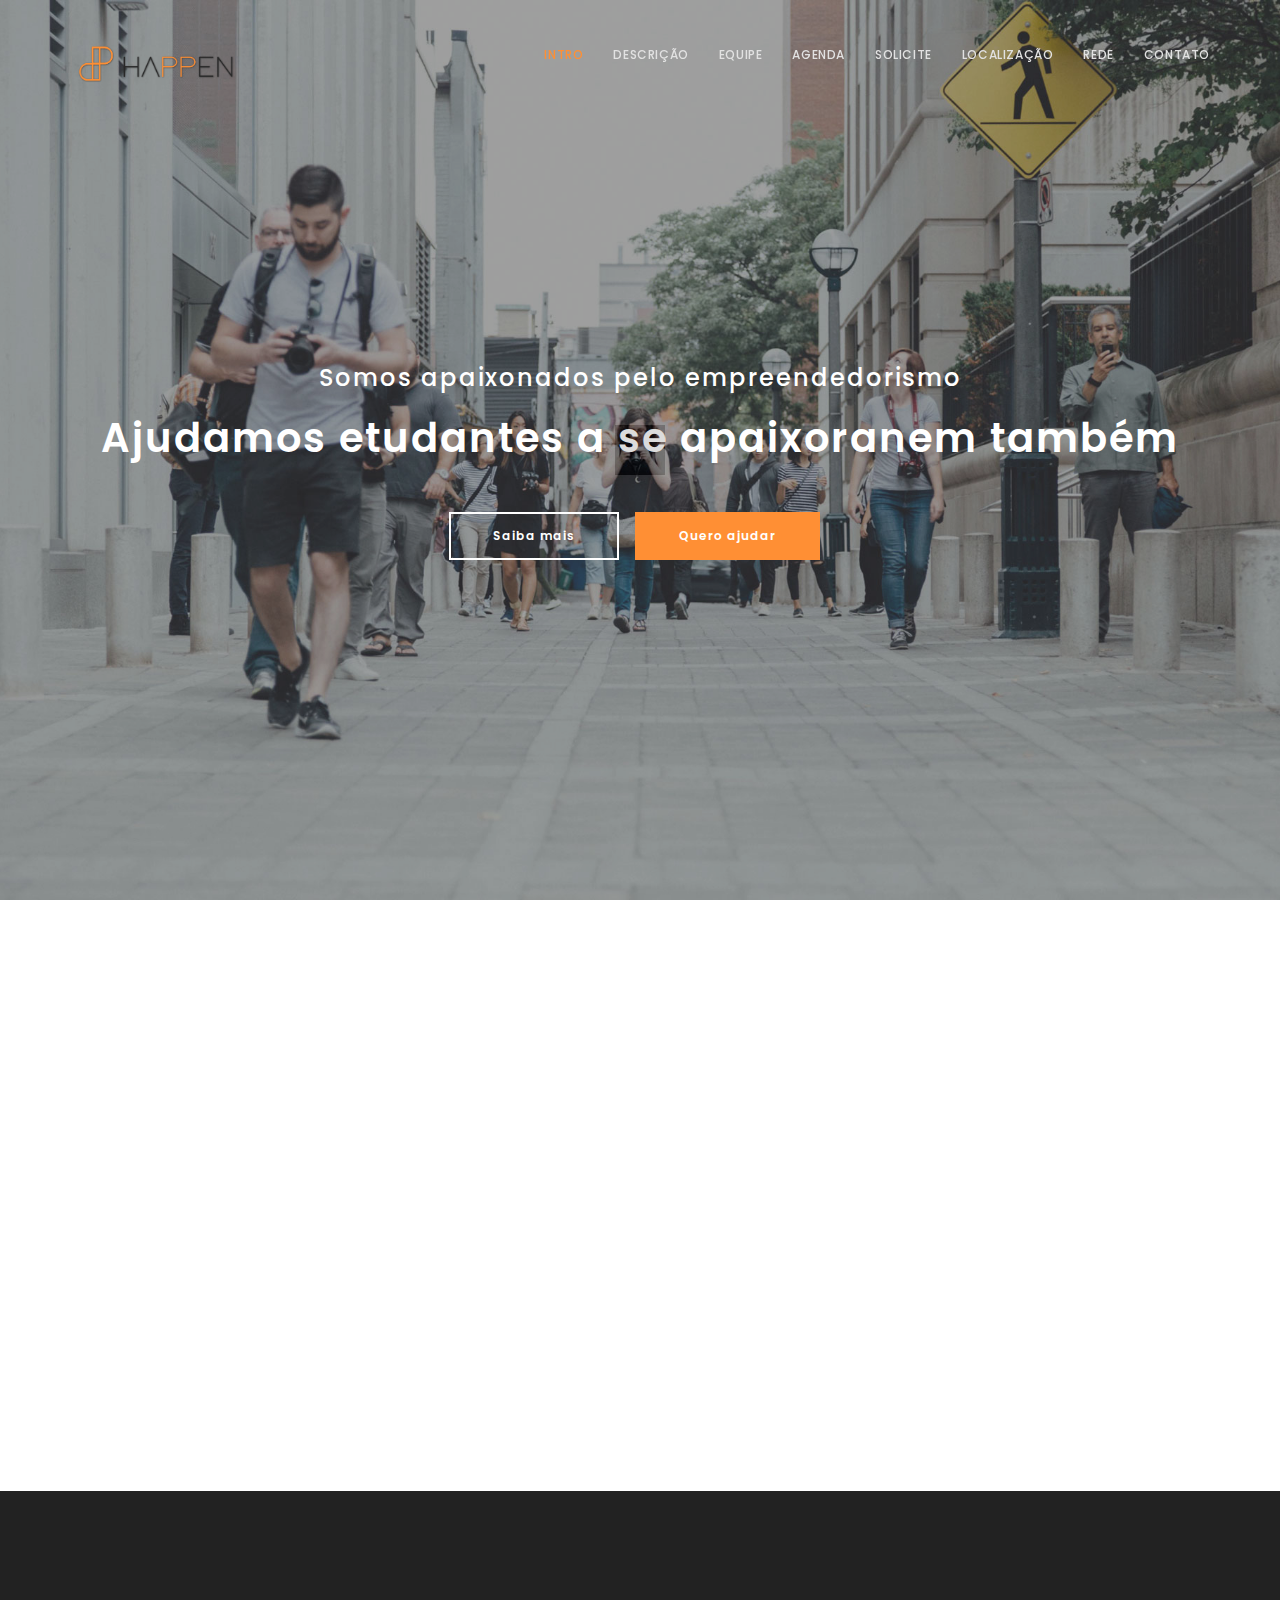
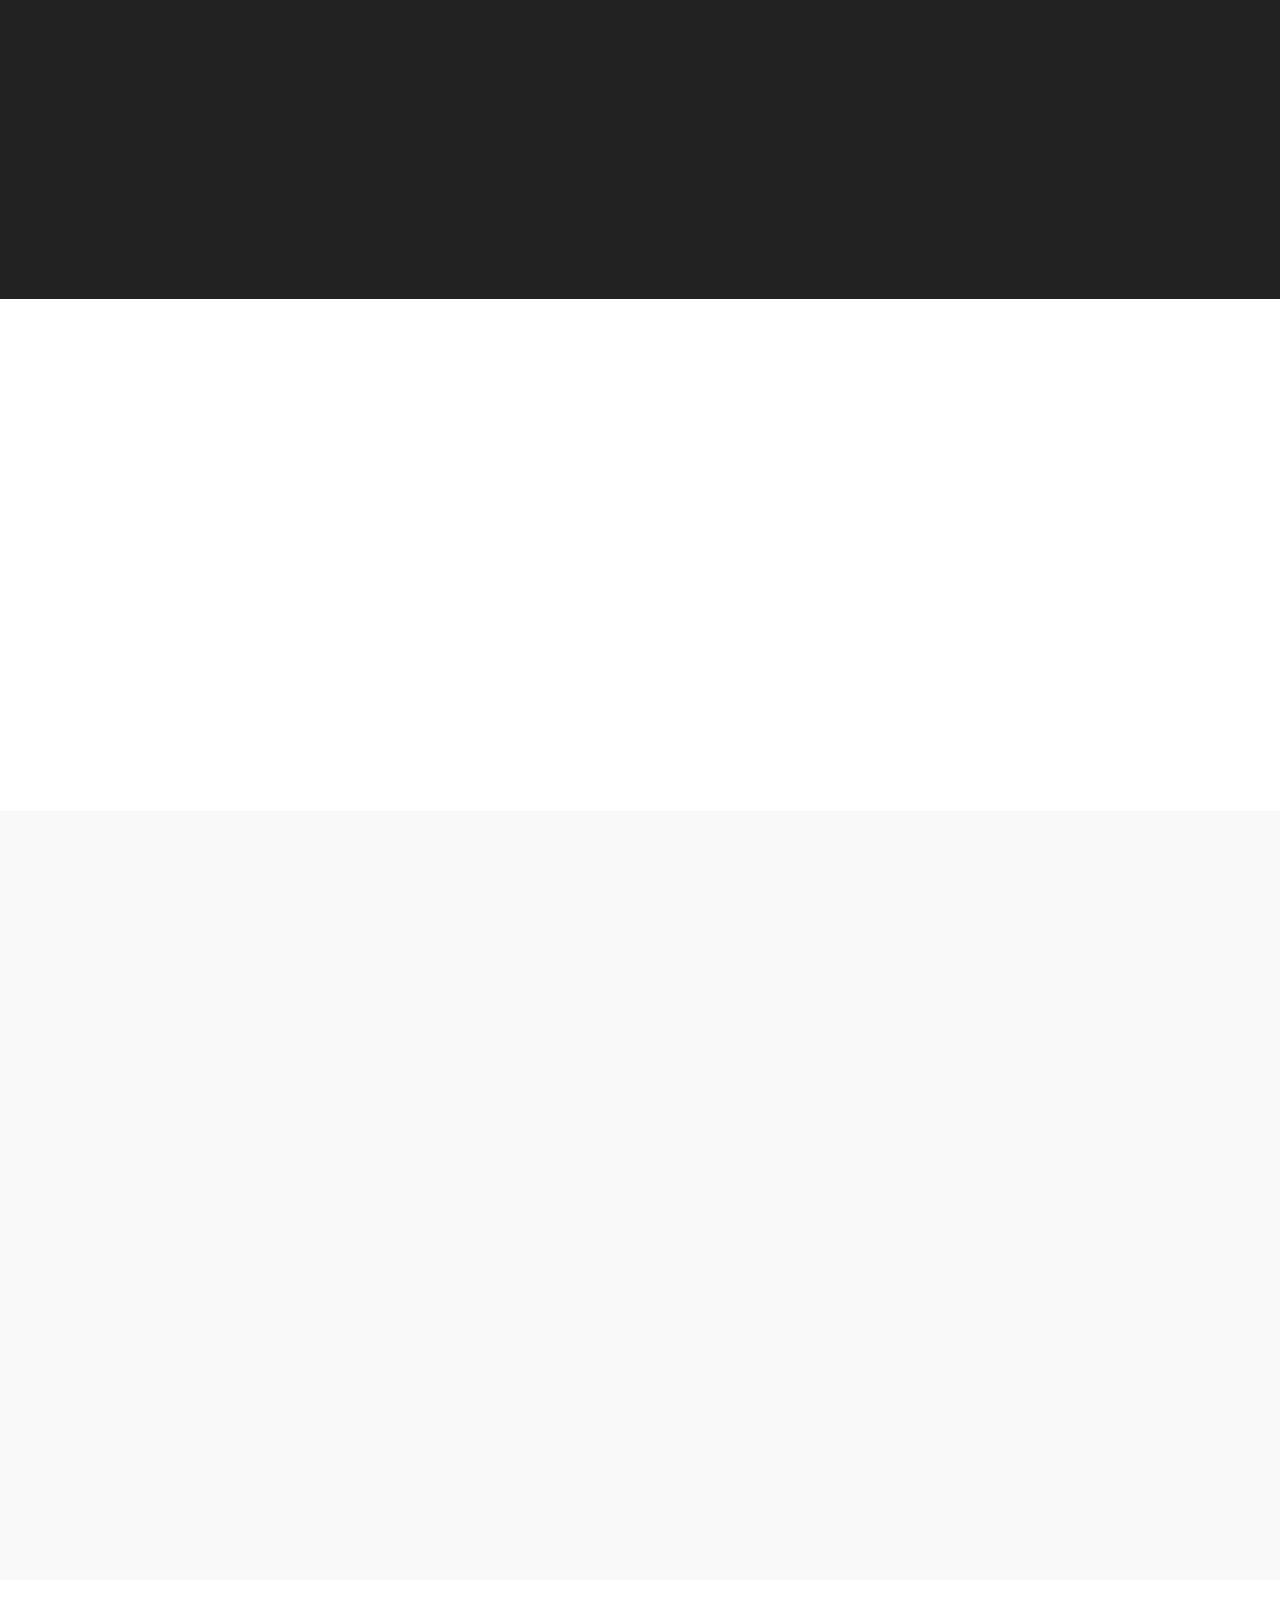
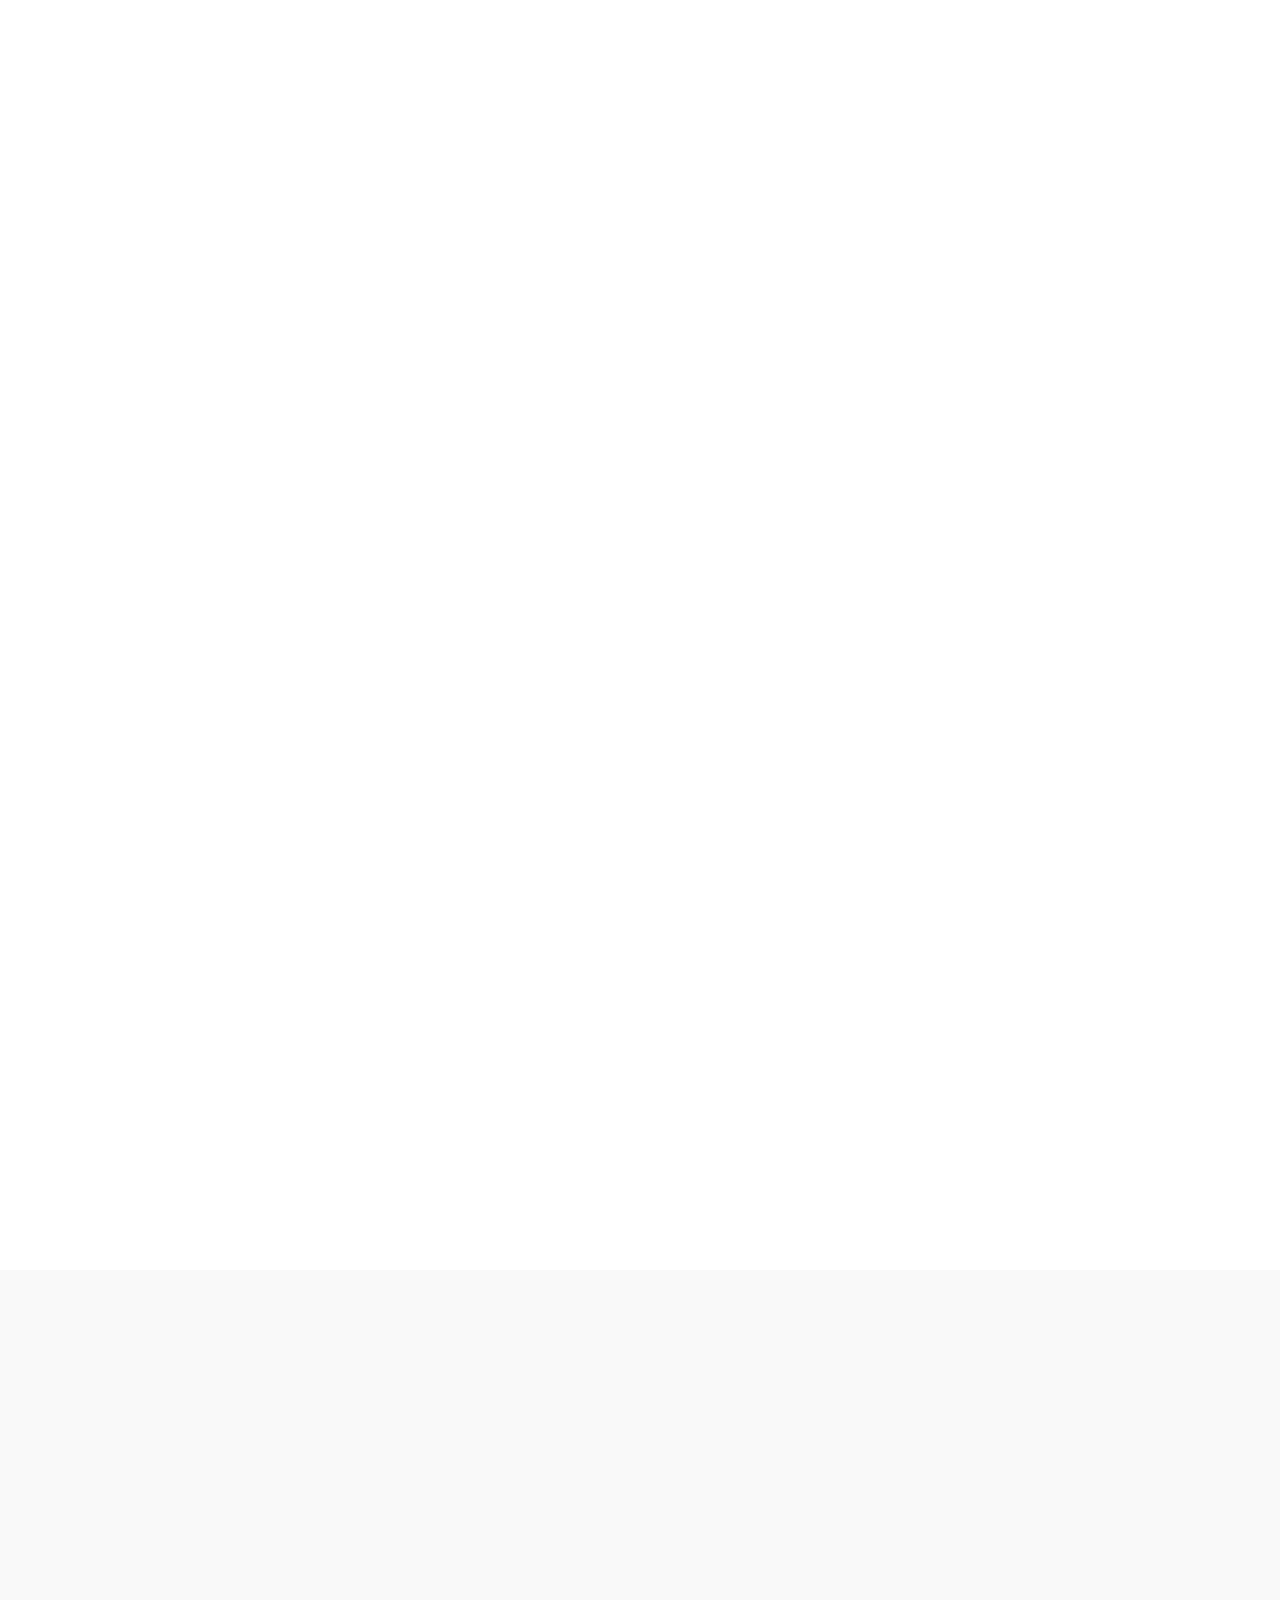
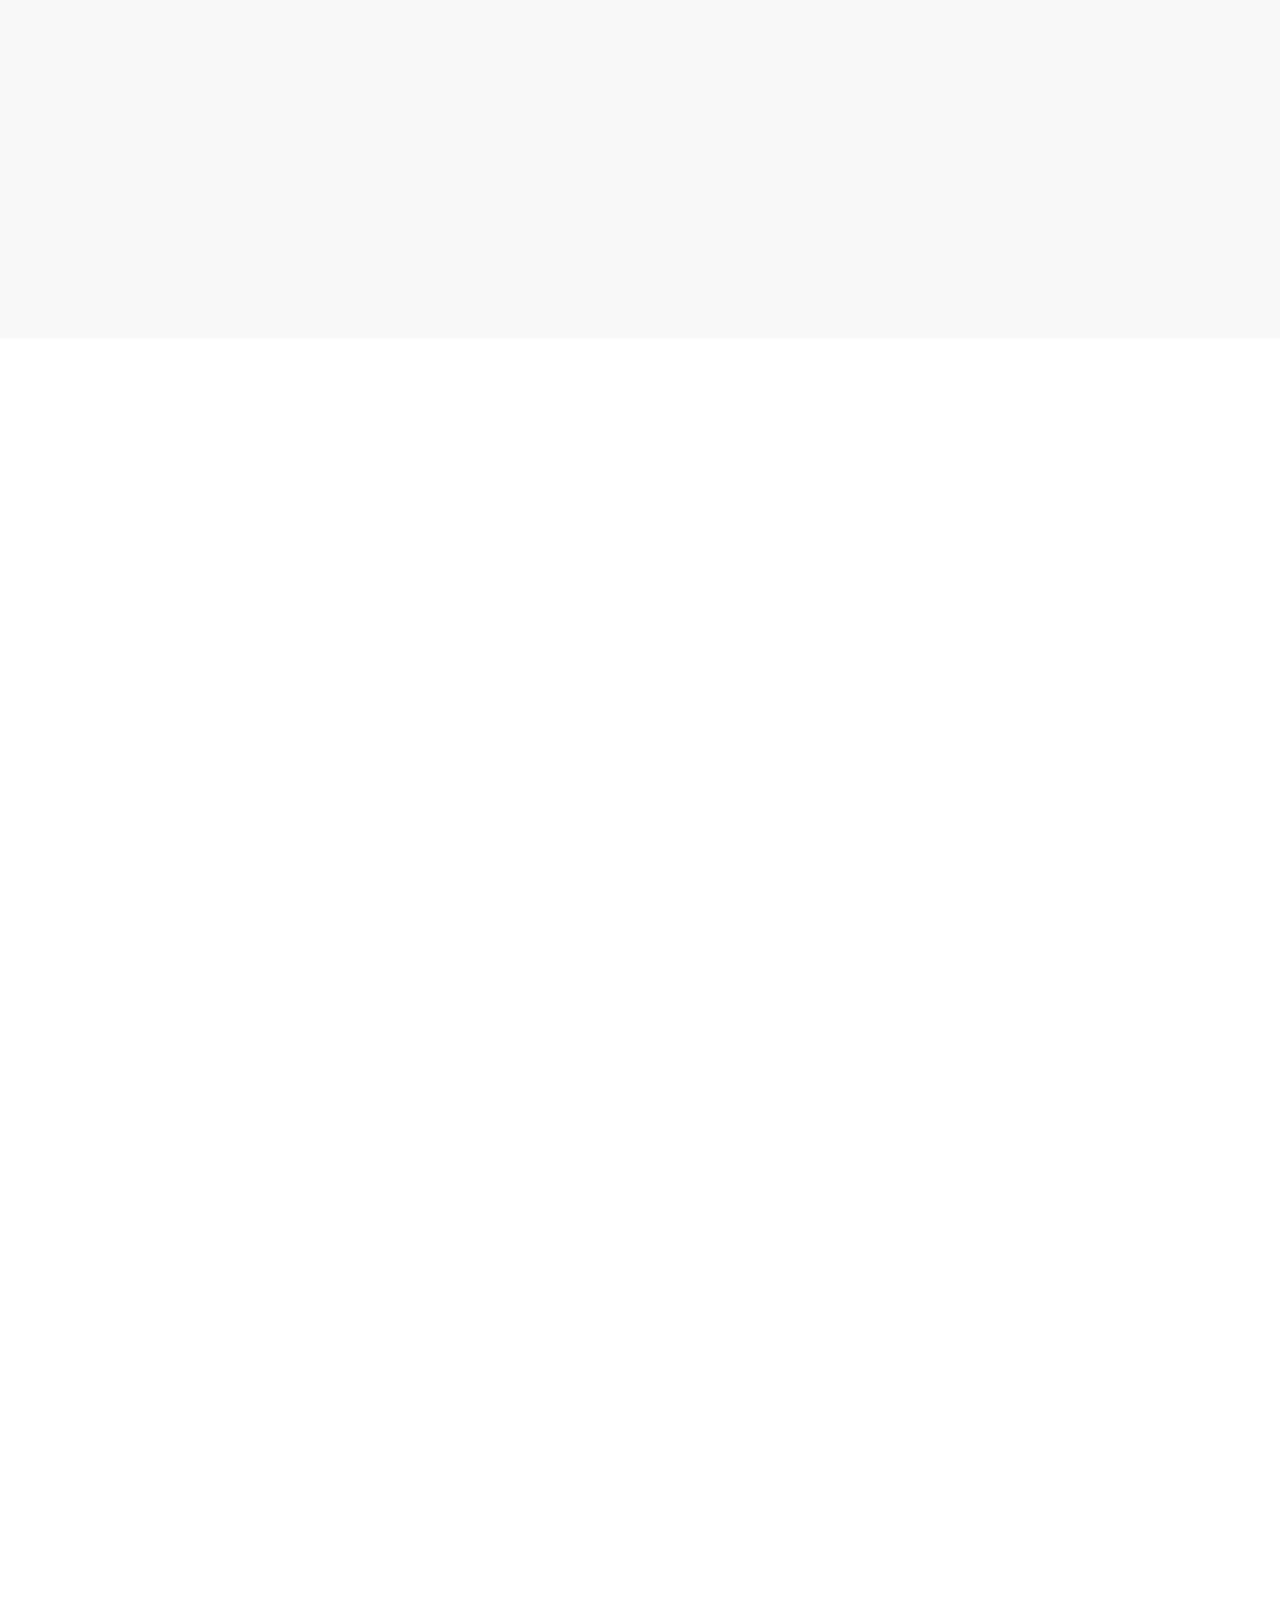
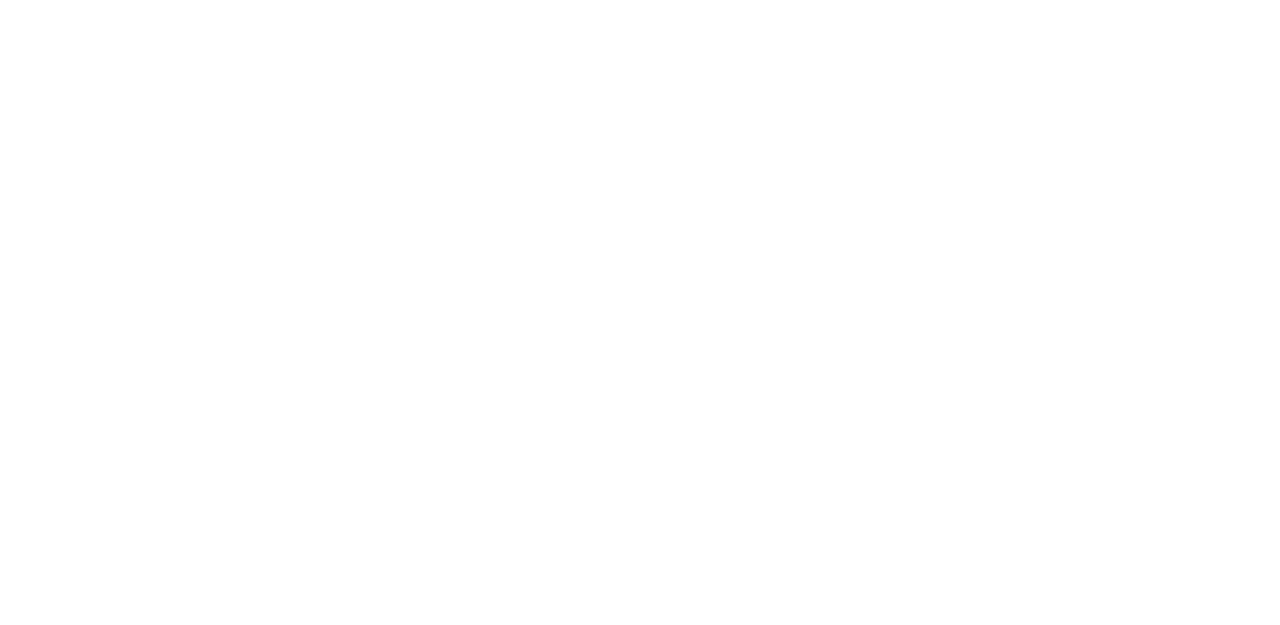
==== commit e00bd8a1: "updates" ====
--- a/index.html
+++ b/index.html
@@ -124,7 +124,7 @@
 
 			<div class="wow fadeInLeft col-md-4 col-sm-4" data-wow-delay="0.3s">
 				<i class="fa fa-users"></i>
-				<h3>50 Alunos Conectados</h3>
+				<h3>+50 Alunos Conectados</h3>
 				<p>Vários alunos já participaram das atividades da Happen. Todos têm a oportunidade interegir entre si para trocar conhecimento.</p>
 			</div>
 
@@ -534,7 +534,7 @@
 		<div class="row">
 
 			<div class="col-md-12 col-sm-12">
-				<p class="wow fadeInUp" data-wow-delay="0.6s">Copyright &copy; 2017 Happen Enviroment
+				<p class="wow fadeInUp" data-wow-delay="0.6s">Copyright &copy; 2017 Happen Environment
                     
                     | Design: <a rel="nofollow" href="http://www.templatemo.com/page/1" target="_parent">Templatemo</a></p>
 
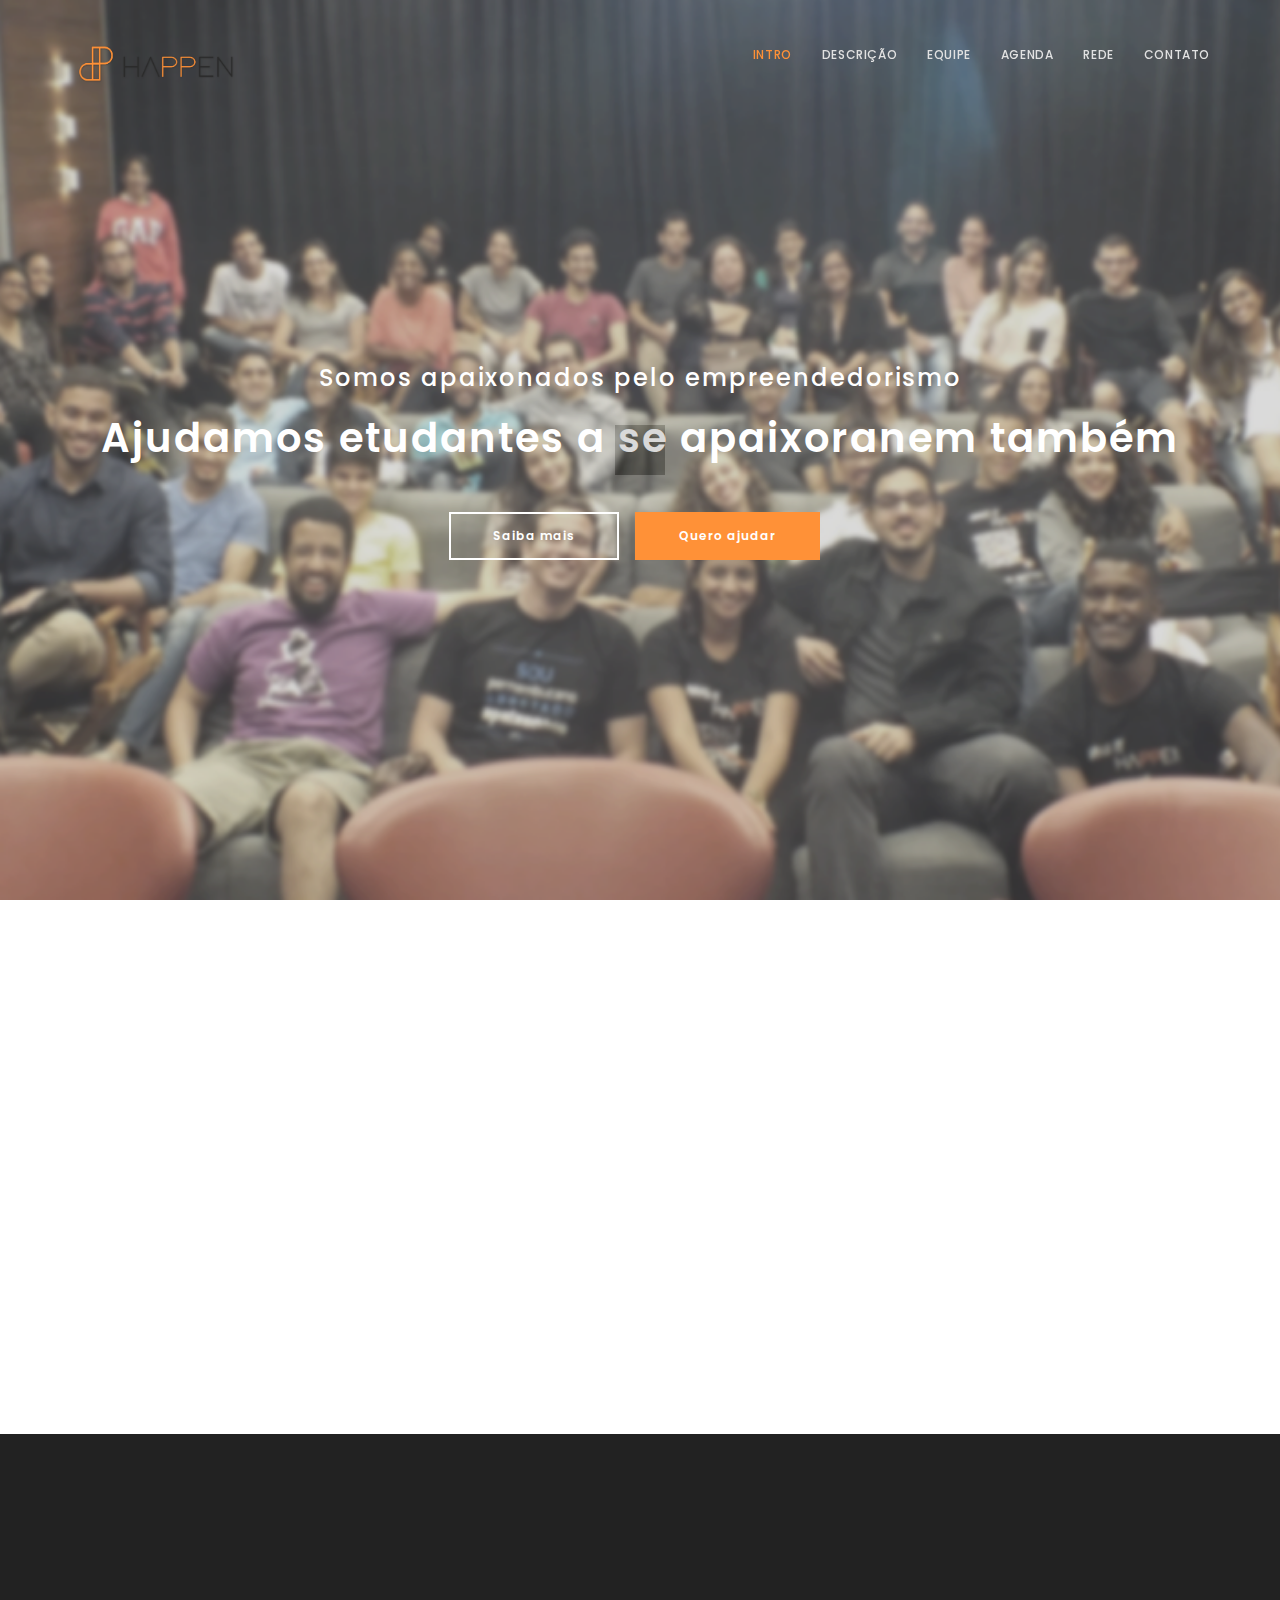
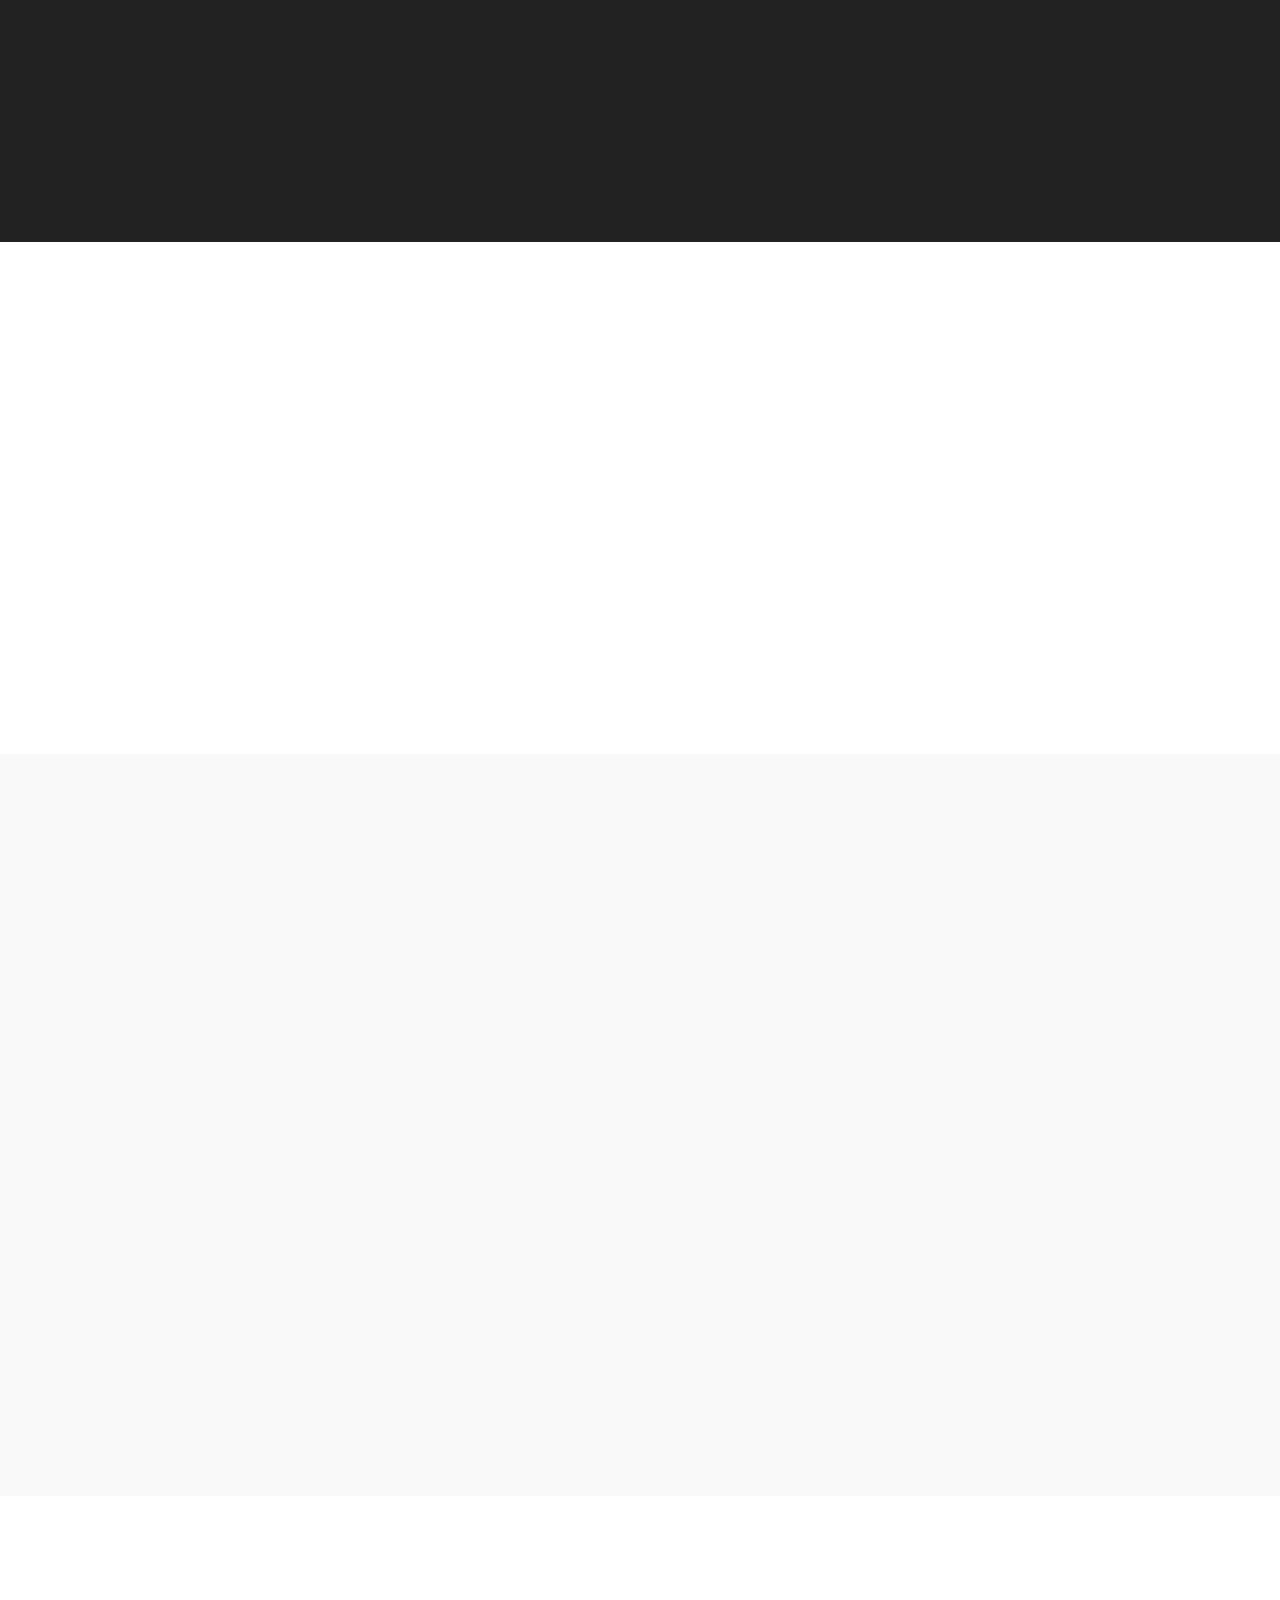
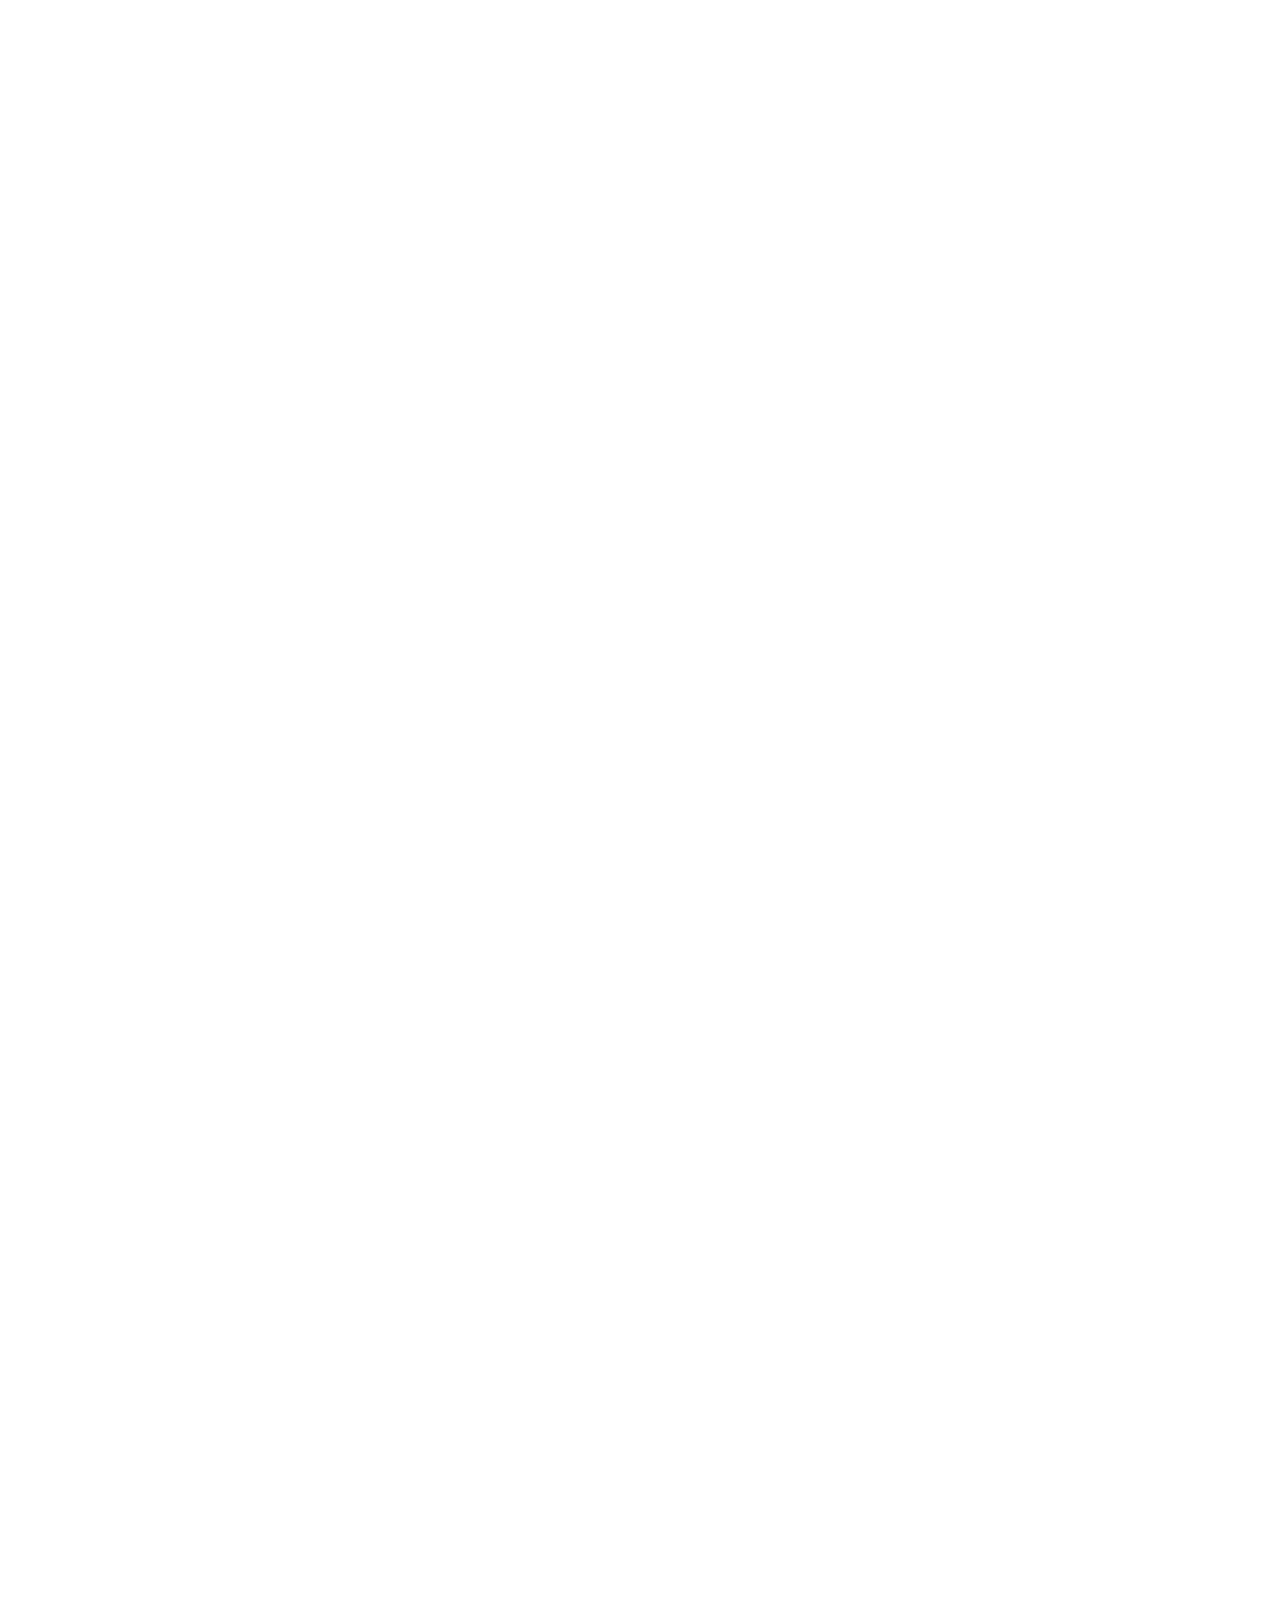
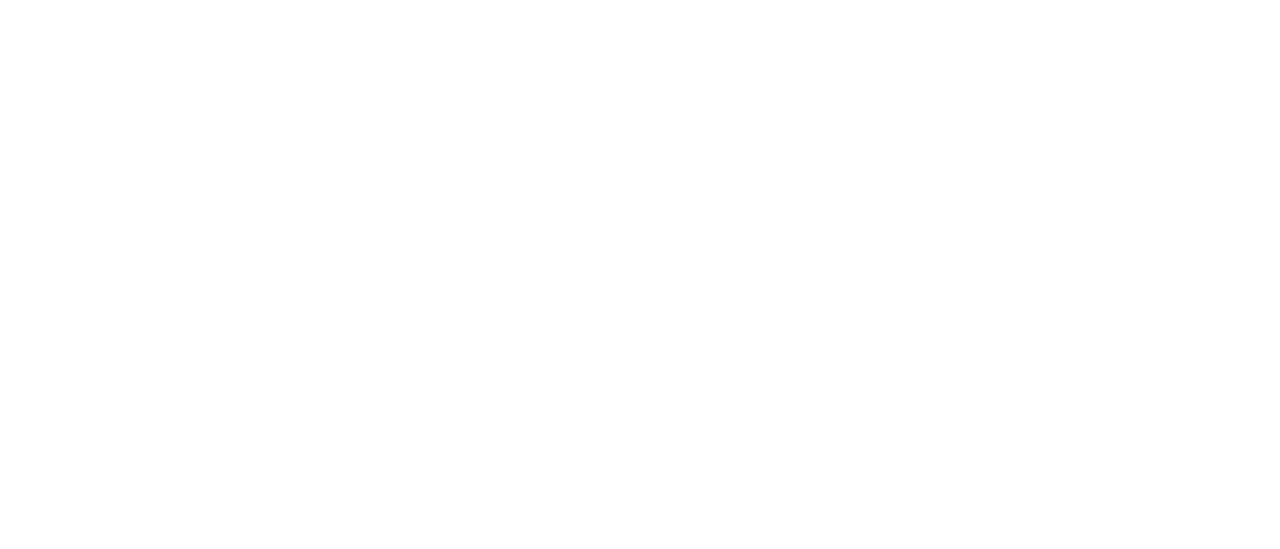
==== commit f0780ee1: "novas alteracoes para o site final" ====
--- a/index.html
+++ b/index.html
@@ -61,8 +61,8 @@
 				<li><a href="#overview" class="smoothScroll">Descrição</a></li>
 				<li><a href="#speakers" class="smoothScroll">Equipe</a></li>
 				<li><a href="#program" class="smoothScroll">Agenda</a></li>
-				<li><a href="#register" class="smoothScroll">Solicite</a></li>
-				<li><a href="#venue" class="smoothScroll">Localização</a></li>
+				<!--<li><a href="#register" class="smoothScroll">Solicite</a></li>-->
+				<!--<li><a href="#venue" class="smoothScroll">Localização</a></li>-->
 				<li><a href="#sponsors" class="smoothScroll">Rede</a></li>
 				<li><a href="#contact" class="smoothScroll">Contato</a></li>
 			</ul>
@@ -81,7 +81,7 @@
 		<div class="row">
 
 			<div class="col-md-12 col-sm-12">
-				<h3 class="wow bounceIn" data-wow-delay="0.9s">Somos apaixonados pelo empreendedorismo</h3>
+				<h3 class="wow bounceIn"  data-wow-delay="0.9s">Somos apaixonados pelo empreendedorismo</h3>
 				<h1 class="wow fadeInUp" data-wow-delay="1.6s">Ajudamos etudantes a se apaixoranem também</h1>
 				<a href="#overview" class="btn btn-lg btn-default smoothScroll wow fadeInUp hidden-xs" data-wow-delay="2.3s">Saiba mais</a>
 				<a href="#register" class="btn btn-lg btn-danger smoothScroll wow fadeInUp" data-wow-delay="2.3s">Quero ajudar</a>
@@ -101,13 +101,13 @@
 		<div class="row">
 
 			<div class="wow fadeInUp col-md-6 col-sm-6" data-wow-delay="0.6s">
-				<h3>A Happen tem a missão de levar a cultura empreendedora para ambientes de ensino</h3>
+				<h3>A HAPPEN TRANSFORMA ALUNOS EM EMPREENDEDORES!</h3>
 				<p>Segundo uma pesquisa, feita pela Endeavor e SEBRAE, alunos não têm incentivo nas univsersidades para empreender.</p>
-				<p>A equipe da Happen, todos universitários, sentiu na pele a necessidade do apoio ao empreendedorismo dentro da universidade. Por isso, a Happen leva conteúdo inovador para tantos outros alunos com potenciais incríveis, a espera do primeiro passo.</p>
+				<p>O Happen sentiu na pele a necessidade do apoio ao empreendedorismo dentro das universidades e colégios. Por isso, a Happen inspira e ajuda estudantes a vivenciarem a criatividade e inovação em qualquer ambie</p>
 			</div>
 					
 			<div class="wow fadeInUp col-md-6 col-sm-6" data-wow-delay="0.9s">
-				<img src="images/descricao-alunos-img.jpg" class="img-responsive">
+				<img src="images/photo2.jpg" class="img-responsive">
 			</div>
 
 		</div>
@@ -124,20 +124,20 @@
 
 			<div class="wow fadeInLeft col-md-4 col-sm-4" data-wow-delay="0.3s">
 				<i class="fa fa-users"></i>
-				<h3>+50 Alunos Conectados</h3>
-				<p>Vários alunos já participaram das atividades da Happen. Todos têm a oportunidade interegir entre si para trocar conhecimento.</p>
+				<h3>+250 Alunos Conectados</h3>
+				<p>Vários alunos já participaram das atividades da Happen, gerando uma grande rede de empreendedores.</p>
 			</div>
 
 			<div class="wow fadeInUp col-md-4 col-sm-4" data-wow-delay="0.6s">
-				<i class="fa fa-university"></i>
-				<h3>6 Universidades</h3>
-				<p>Dentre as várias atividades promovidas, a Happen já se fez pressente em 6 universidades de Pernambuco.</p>
+				<i class="fa fa-user-plus"></i>
+				<h3>20 Speakers</h3>
+				<p>Várias atividades da Happen têm a participção de pessoas influentes no cenário empreendedor atual</p>
 			</div>
 
 			<div class="wow fadeInRight col-md-4 col-sm-4" data-wow-delay="0.9s">
 				<i class="fa fa-calendar"></i>
-				<h3>9 Eventos</h3>
-				<p>A Happen atua dentro dos ambientes de ensino, atualmente na Região Metropolitana do Recife e em contínua expansão.</p>
+				<h3>8 Eventos</h3>
+				<p>A Happen faz presença nos ambientes de ensino e visita espaços que promovem uma economia colaborativa e inovadora, como o Porto Digital.</p>
 			</div>
 
 		</div>
@@ -191,7 +191,6 @@
 						<img src="images/ana-img.jpg" class="img-responsive" alt="speakers">
 							<div class="speakers-thumb">
 								<h3>Ana Uriarte</h3>
-								<h6>Líder de Marketing</h6>
 							</div>
 					</div>
 				</div>
@@ -201,7 +200,6 @@
 						<img src="images/mauricio-img.jpg" class="img-responsive" alt="speakers">
 							<div class="speakers-thumb">
 								<h3>Maurício de Lima</h3>
-								<h6>Líder da Happen</h6>
 							</div>
 					</div>
 				</div>
@@ -211,21 +209,10 @@
 						<img src="images/vitinho-img.jpg" class="img-responsive" alt="speakers">
 							<div class="speakers-thumb">
 								<h3>Victor Silva</h3>
-								<h6>Líder de Finanças</h6>
 							</div>
 					</div>
 				</div>
 
-				<div class="item wow fadeInUp col-md-3 col-sm-3" data-wow-delay="0.6s">
-					<div class="speakers-wrapper">
-						<img src="images/yuri-img.jpg" class="img-responsive" alt="speakers">
-							<div class="speakers-thumb">
-								<h3>Yuri Neves</h3>
-								<h6>Líder de Produtos</h6>
-							</div>
-					</div>
-				</div>
-				
 			</div>
 
 		</div>
@@ -330,6 +317,7 @@
 <!-- =========================
    REGISTER SECTION   
 ============================== -->
+<!--
 <section id="register" class="parallax-section">
 	<div class="container">
 		<div class="row">
@@ -357,17 +345,16 @@
 		</div>
 	</div>
 </section>
-
+-->
 
 <!-- =========================
     FAQ SECTION   
 ============================== -->
+<!--
 <section id="faq" class="parallax-section">
 	<div class="container">
 		<div class="row">
 
-			<!-- Section title
-			================================================== -->
 			<div class="wow bounceIn col-md-offset-2 col-md-8 col-sm-offset-1 col-sm-10 text-center">
 				<div class="section-title">
 					<h2>Você tem alguma dúvida?</h2>
@@ -432,11 +419,12 @@
 		</div>
 	</div>
 </section>
-
+-->
 
 <!-- =========================
     VENUE SECTION   
 ============================== -->
+<!--
 <section id="venue" class="parallax-section">
 	<div class="container">
 		<div class="row">
@@ -451,7 +439,7 @@
 		</div>
 	</div>
 </section>
-
+-->
 
 <!-- =========================
     SPONSORS SECTION   
--- a/css/style.css
+++ b/css/style.css
@@ -262,13 +262,13 @@
     Intro section              
 -----------------------------------------*/
 #intro {
-    background: url('../images/intro-bg.jpg') 50% 0 repeat-y fixed;
+    background: url('../images/background2.png') 50% 0 repeat-y fixed;
     -webkit-background-size: cover;
     background-size: cover;
     background-position: center center;
     color: #ffffff;
     display: -webkit-box;
-    display: -webkit-flex;
+    display: -febkit-flex;
      display: -ms-flexbox;
     display: flex;
     -webkit-box-align: center;
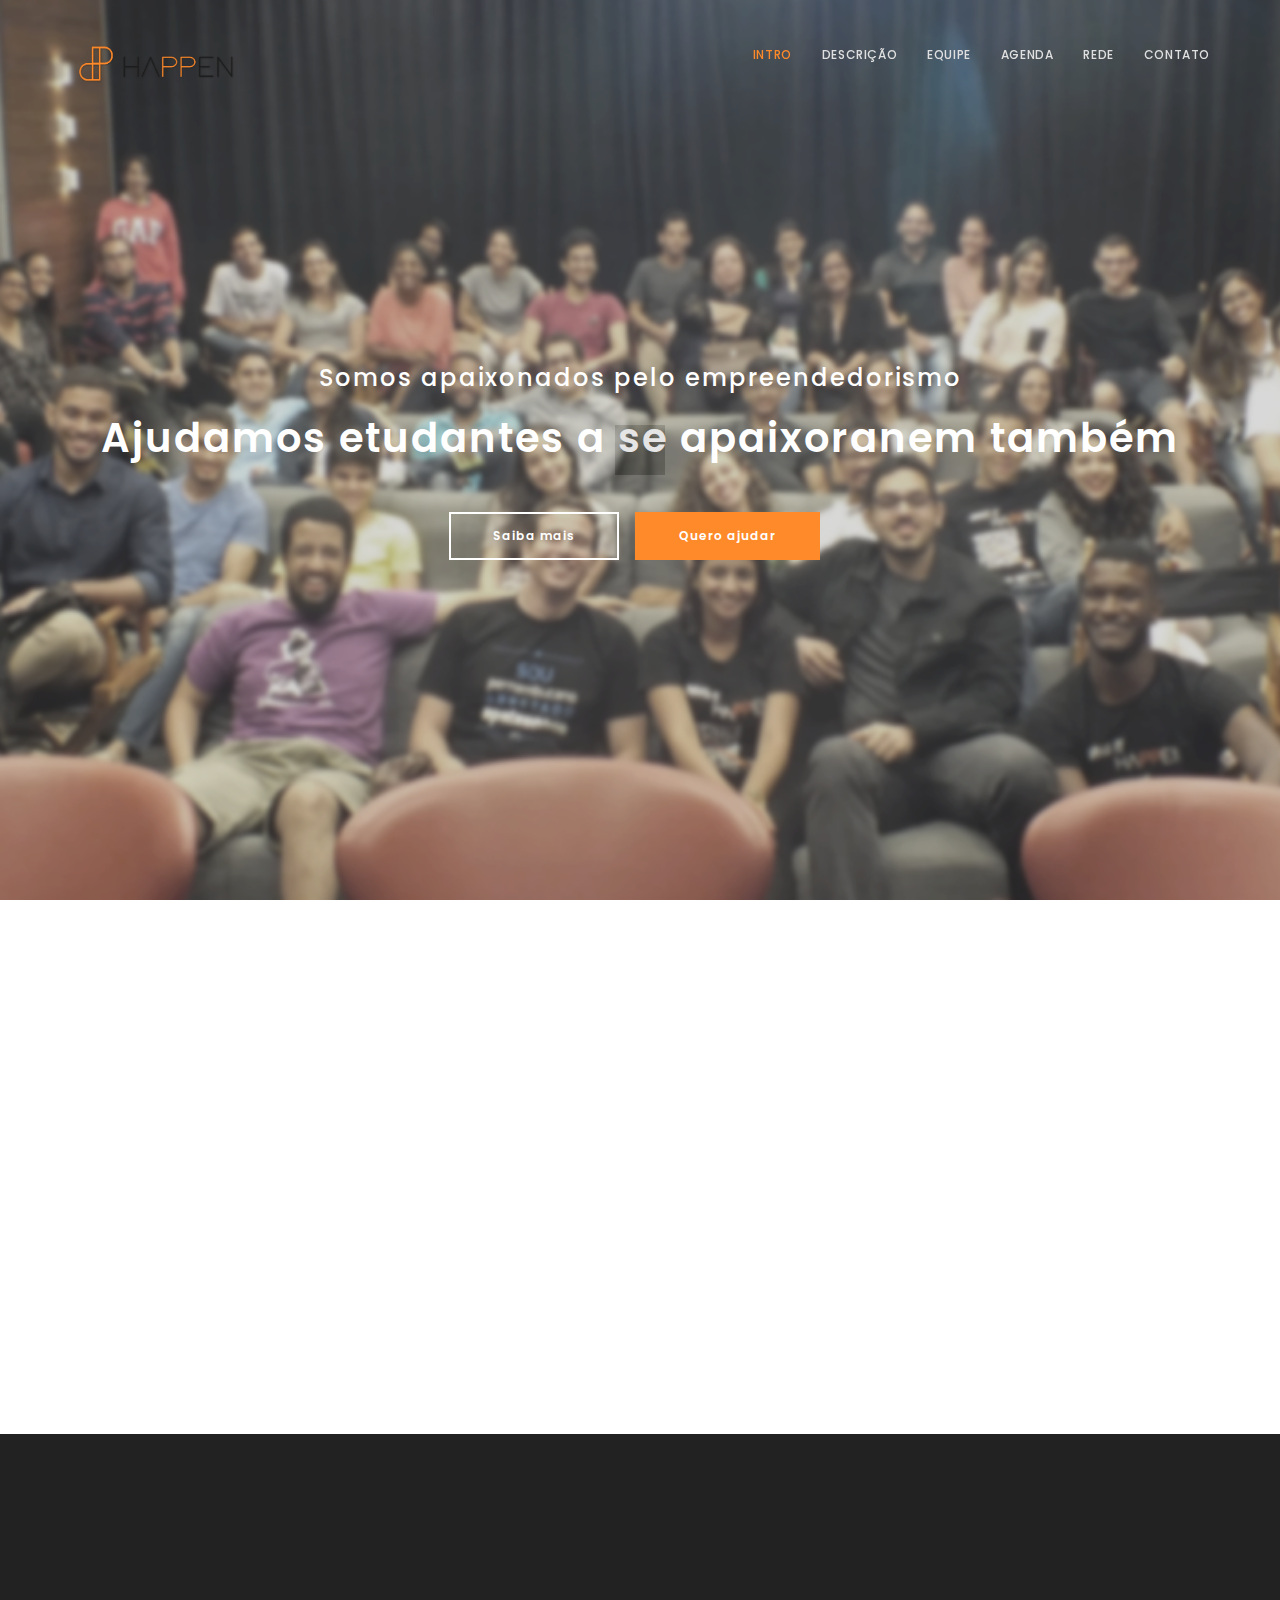
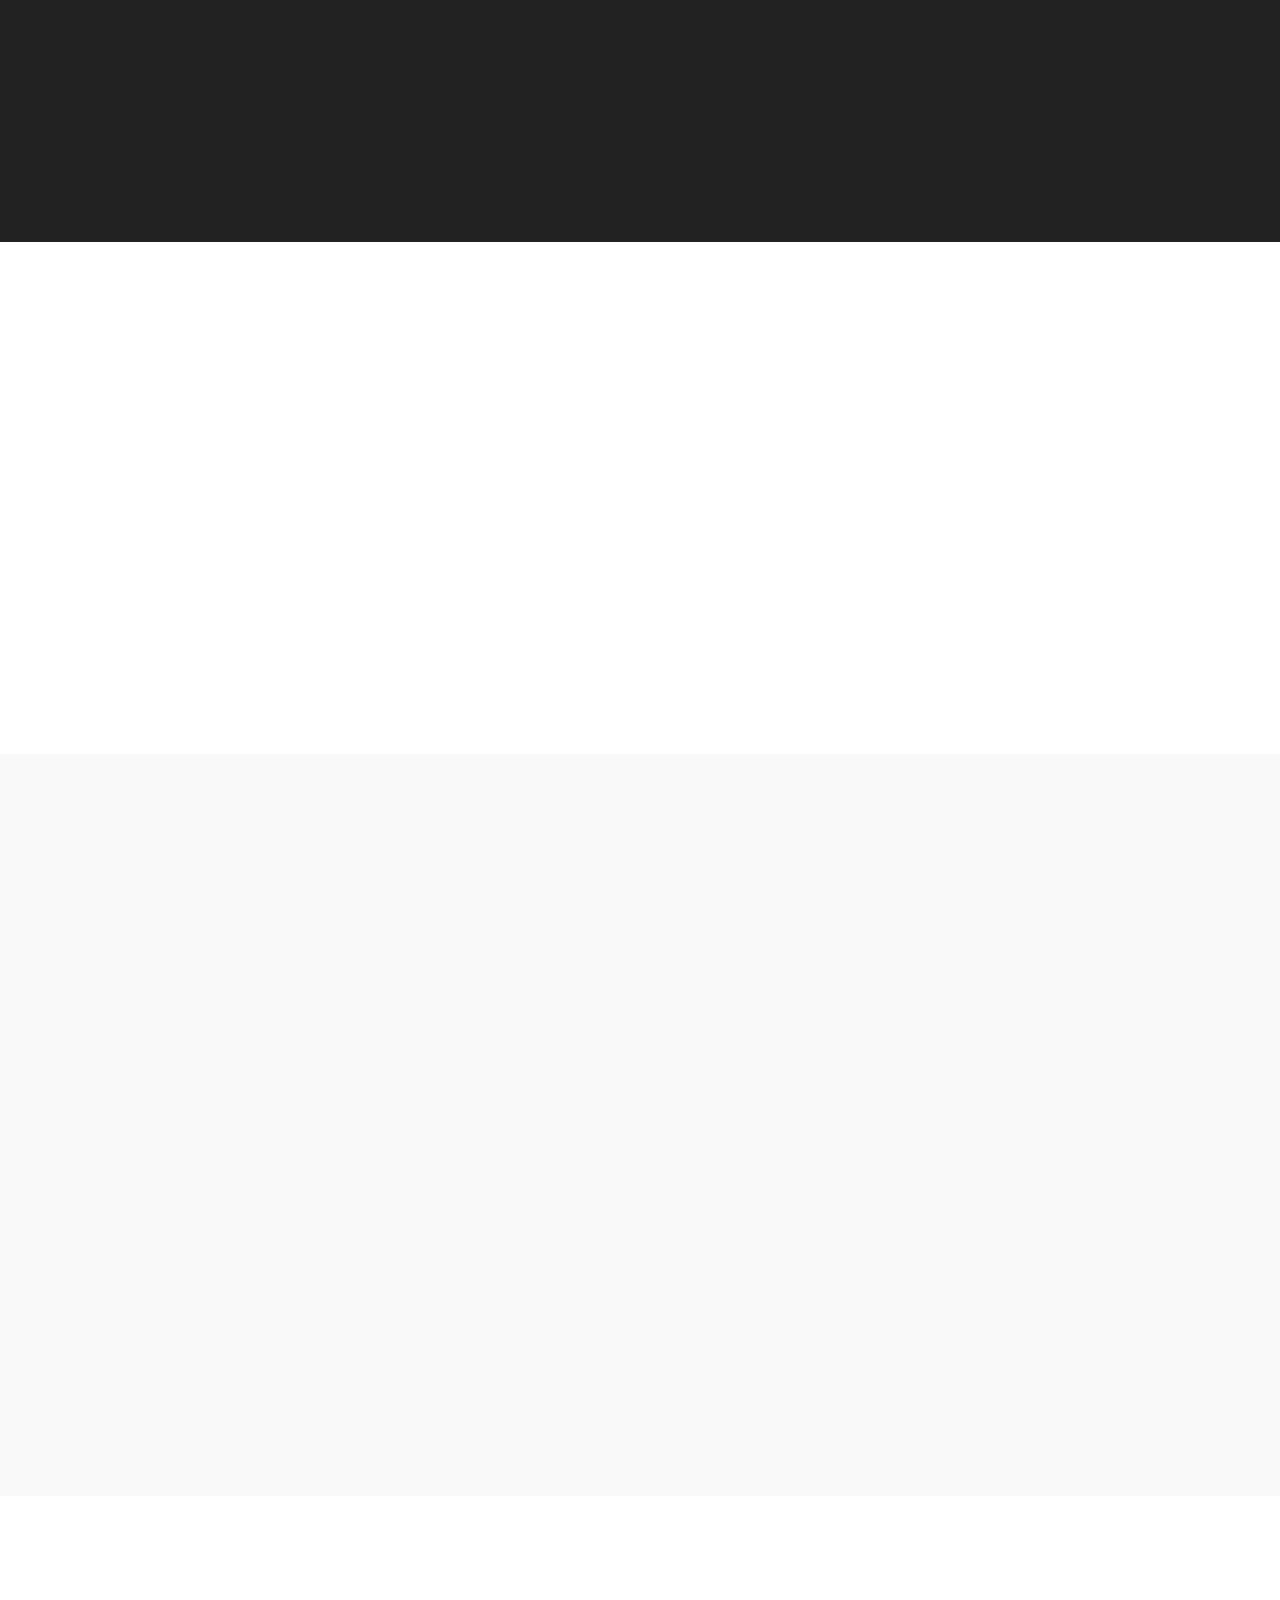
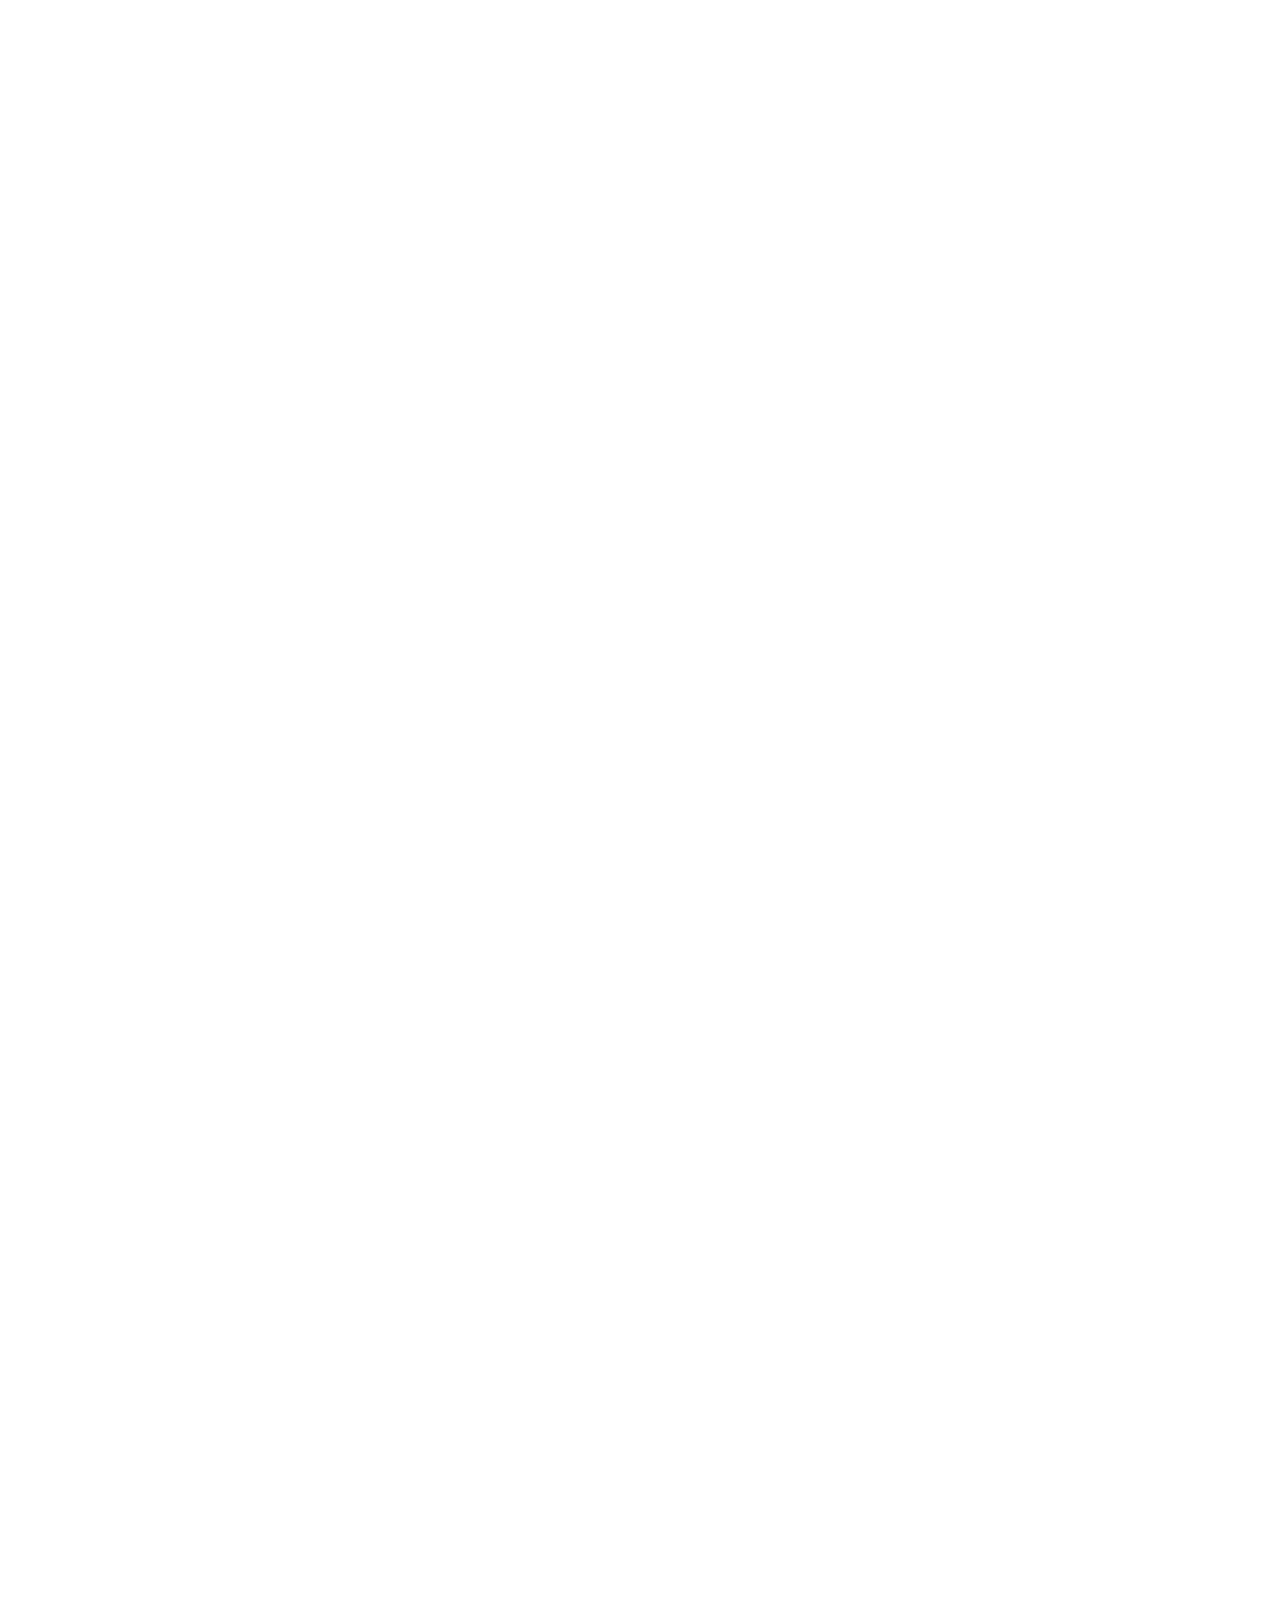
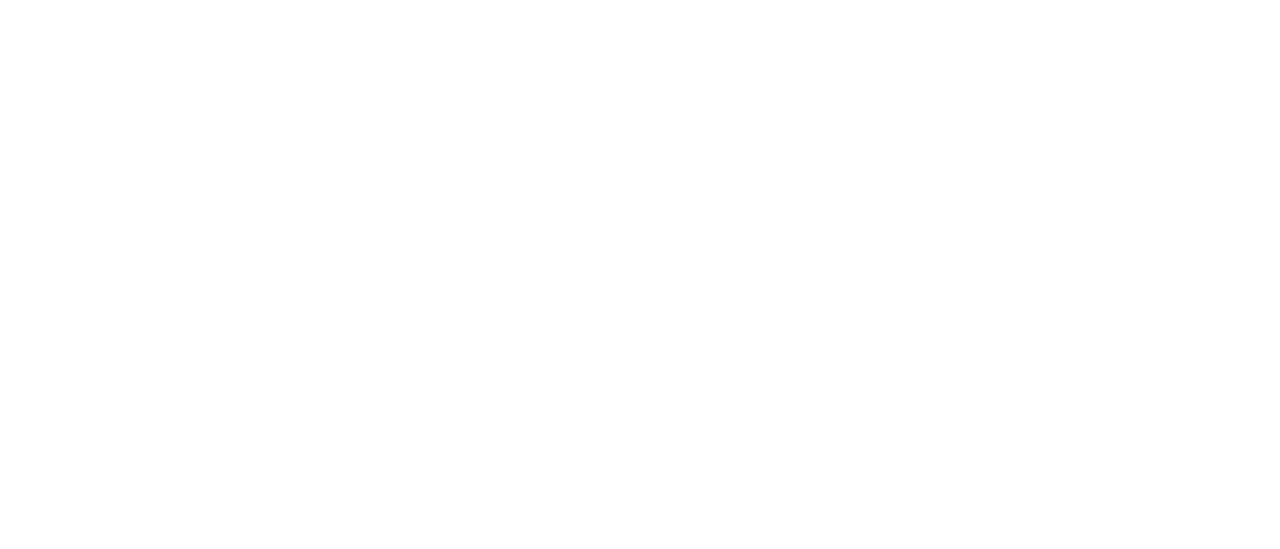
==== commit 09d87a1b: "alteracao da imagem" ====
--- a/index.html
+++ b/index.html
@@ -107,7 +107,7 @@
 			</div>
 					
 			<div class="wow fadeInUp col-md-6 col-sm-6" data-wow-delay="0.9s">
-				<img src="images/photo2.jpg" class="img-responsive">
+				<img src="images/people.jpg" class="img-responsive">
 			</div>
 
 		</div>
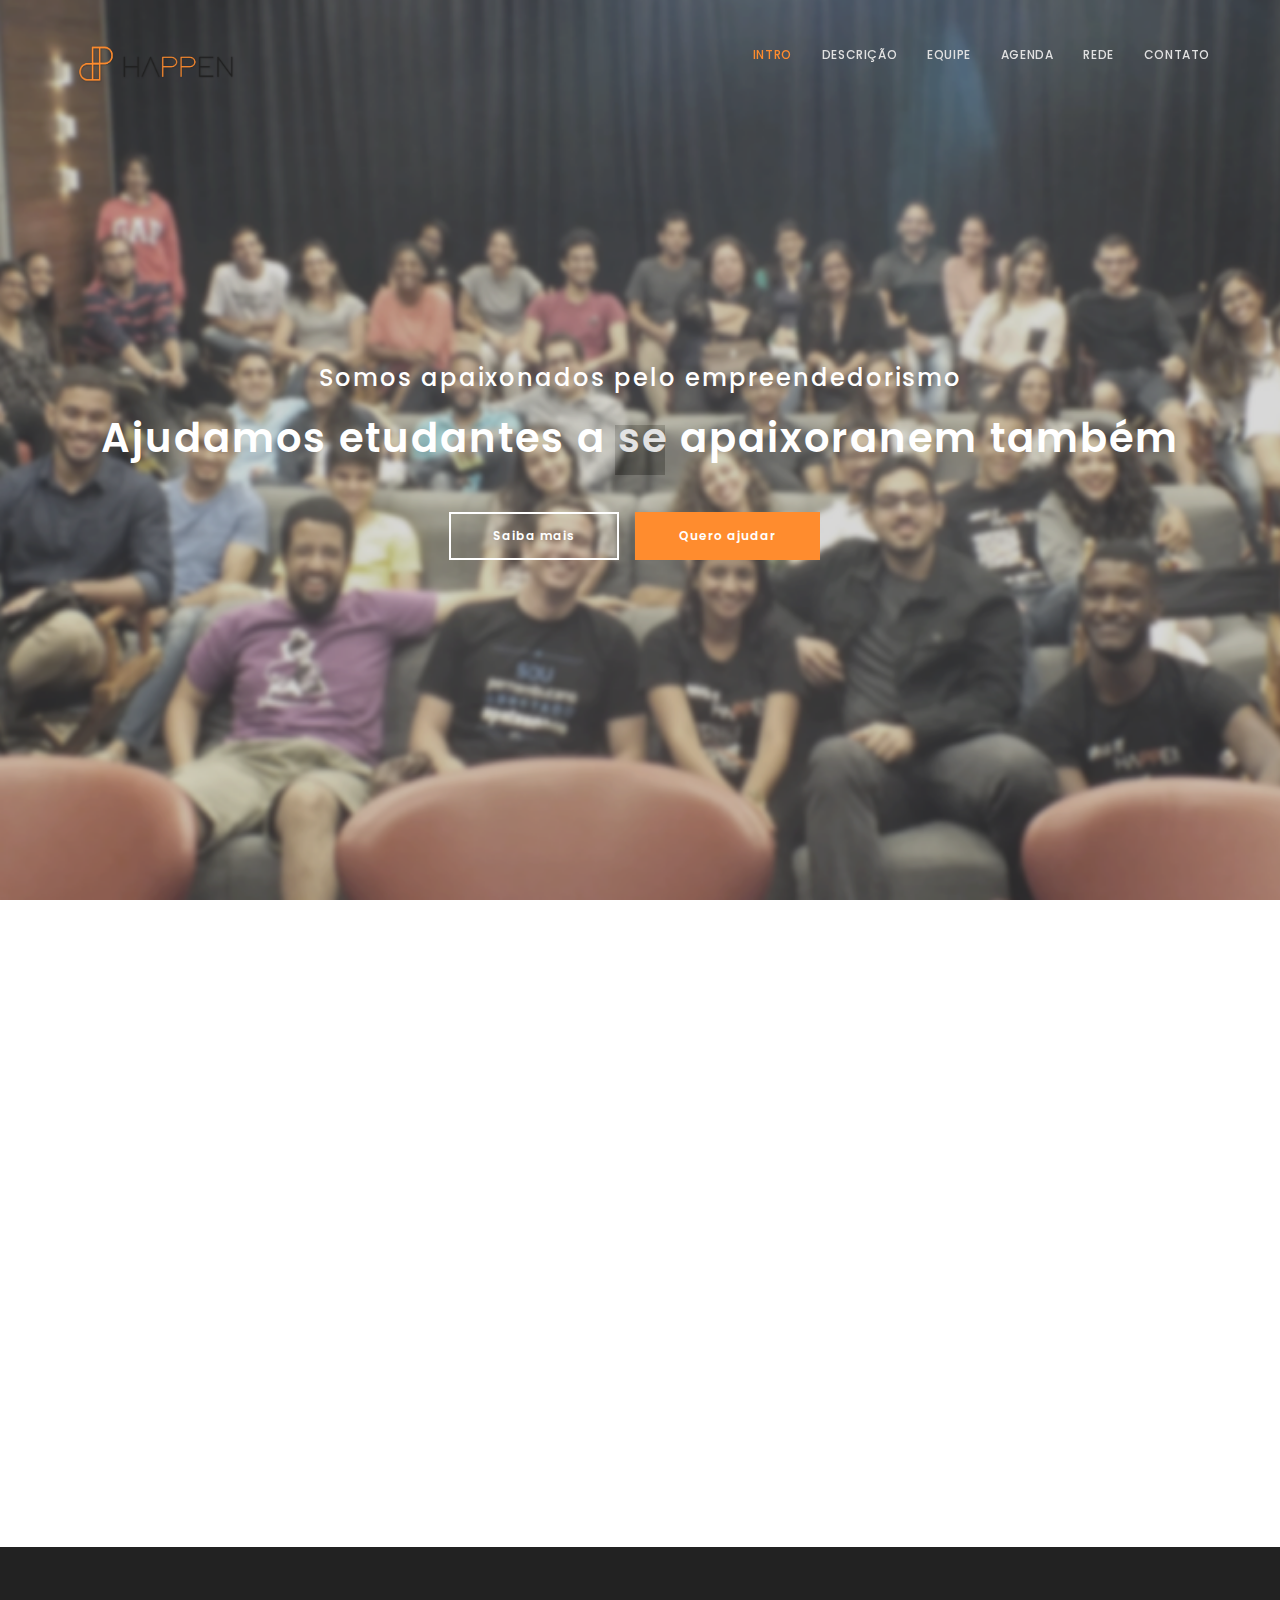
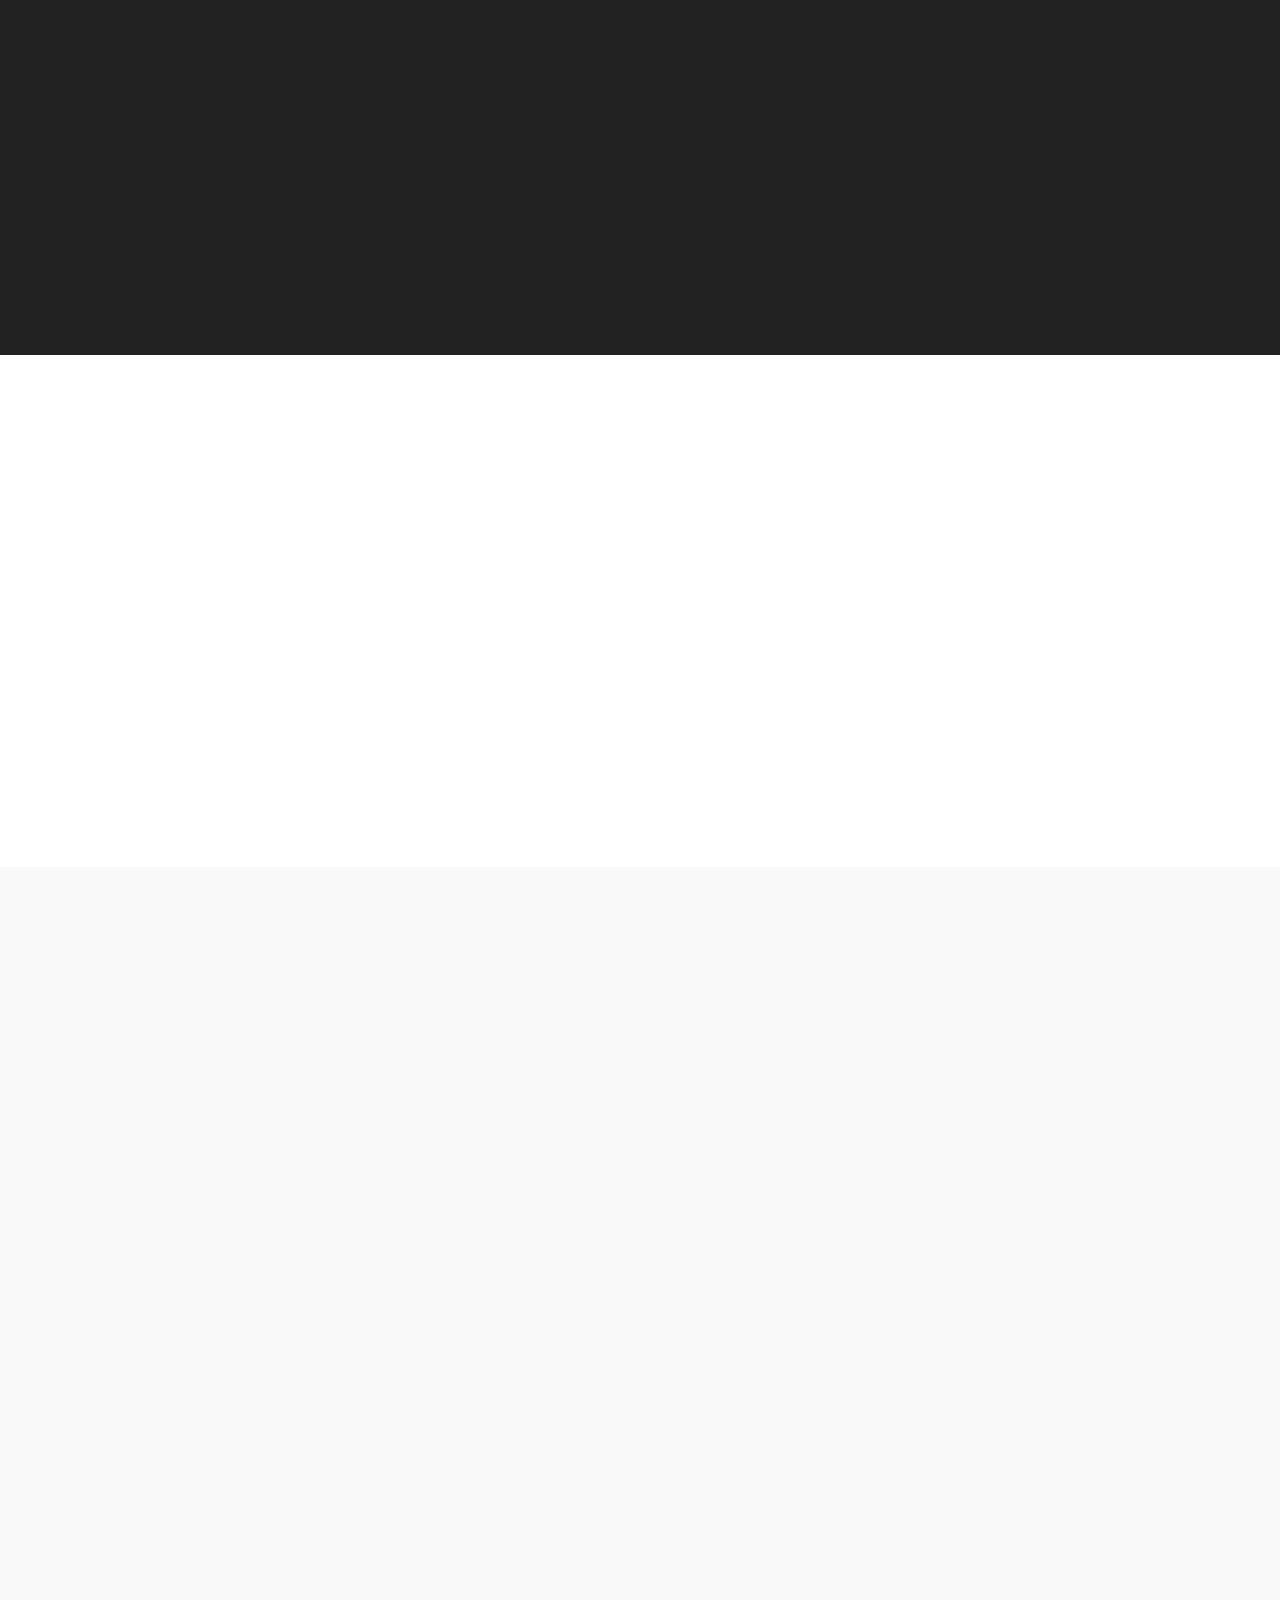
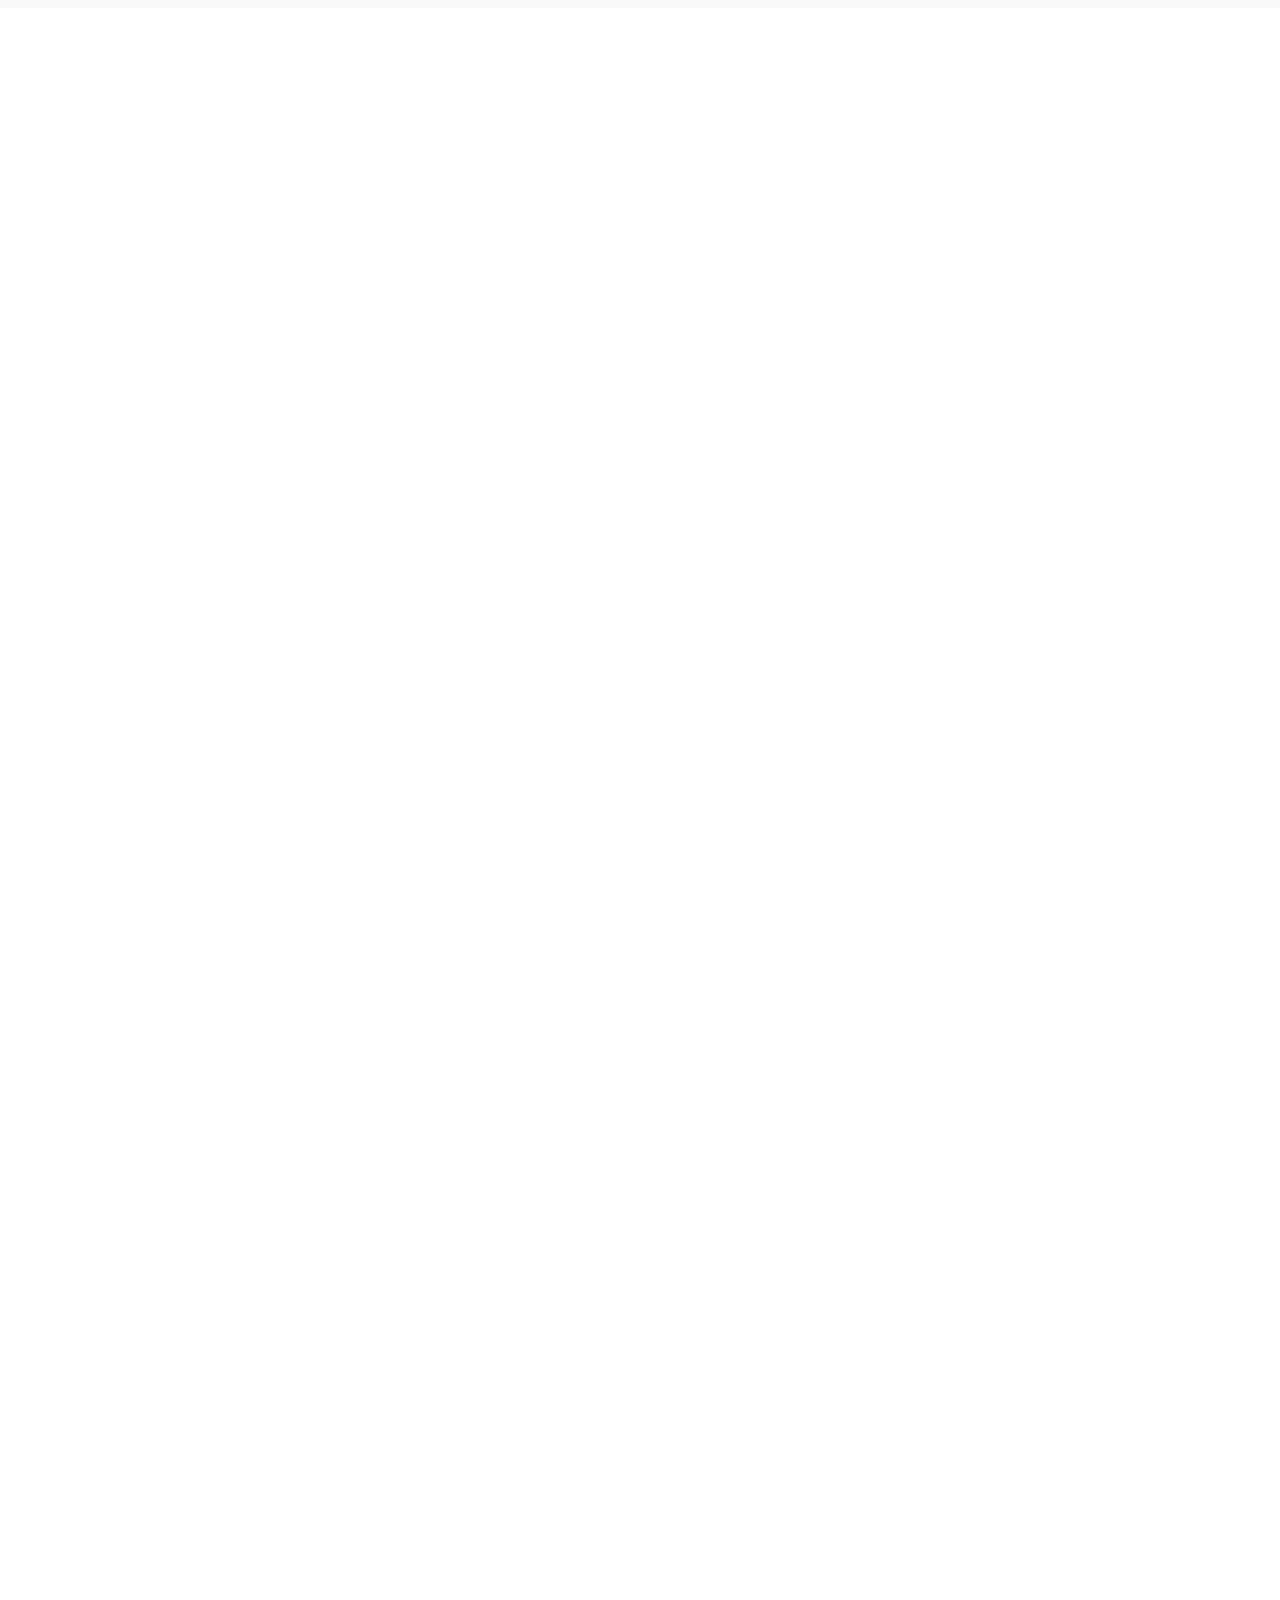
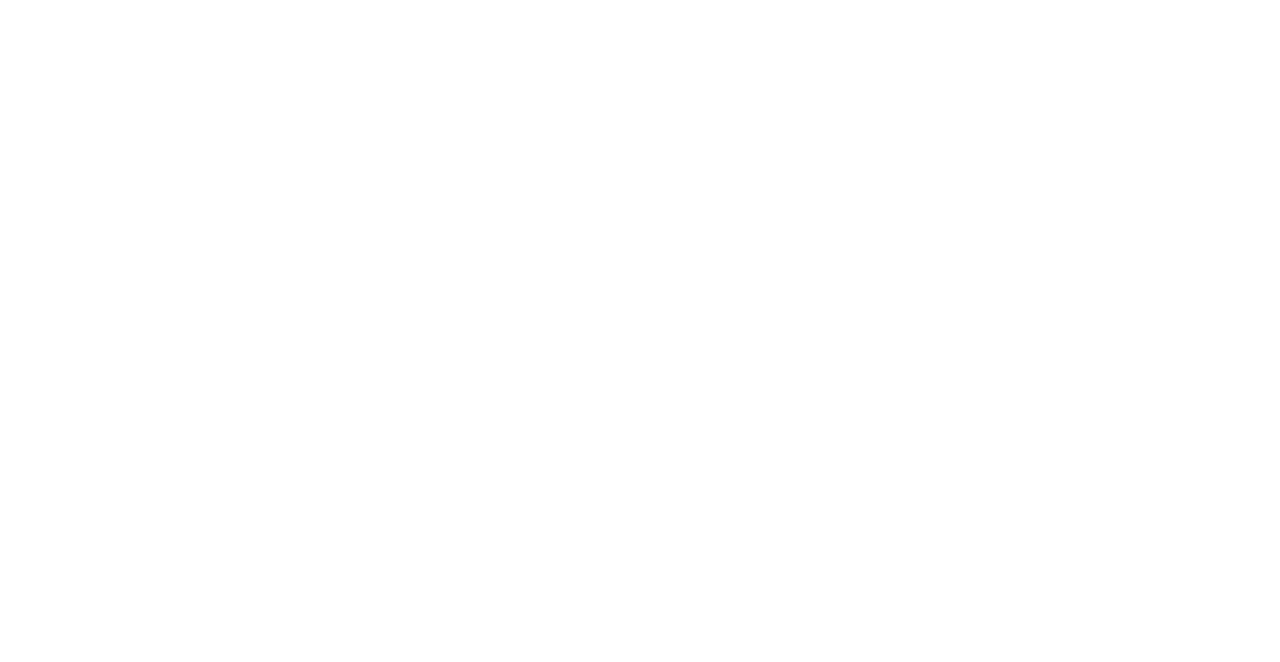
==== commit 4f6c7565: "alteracao index" ====
--- a/index.html
+++ b/index.html
@@ -107,7 +107,7 @@
 			</div>
 					
 			<div class="wow fadeInUp col-md-6 col-sm-6" data-wow-delay="0.9s">
-				<img src="images/people.jpg" class="img-responsive">
+				<img src="images/people.png" class="img-responsive">
 			</div>
 
 		</div>
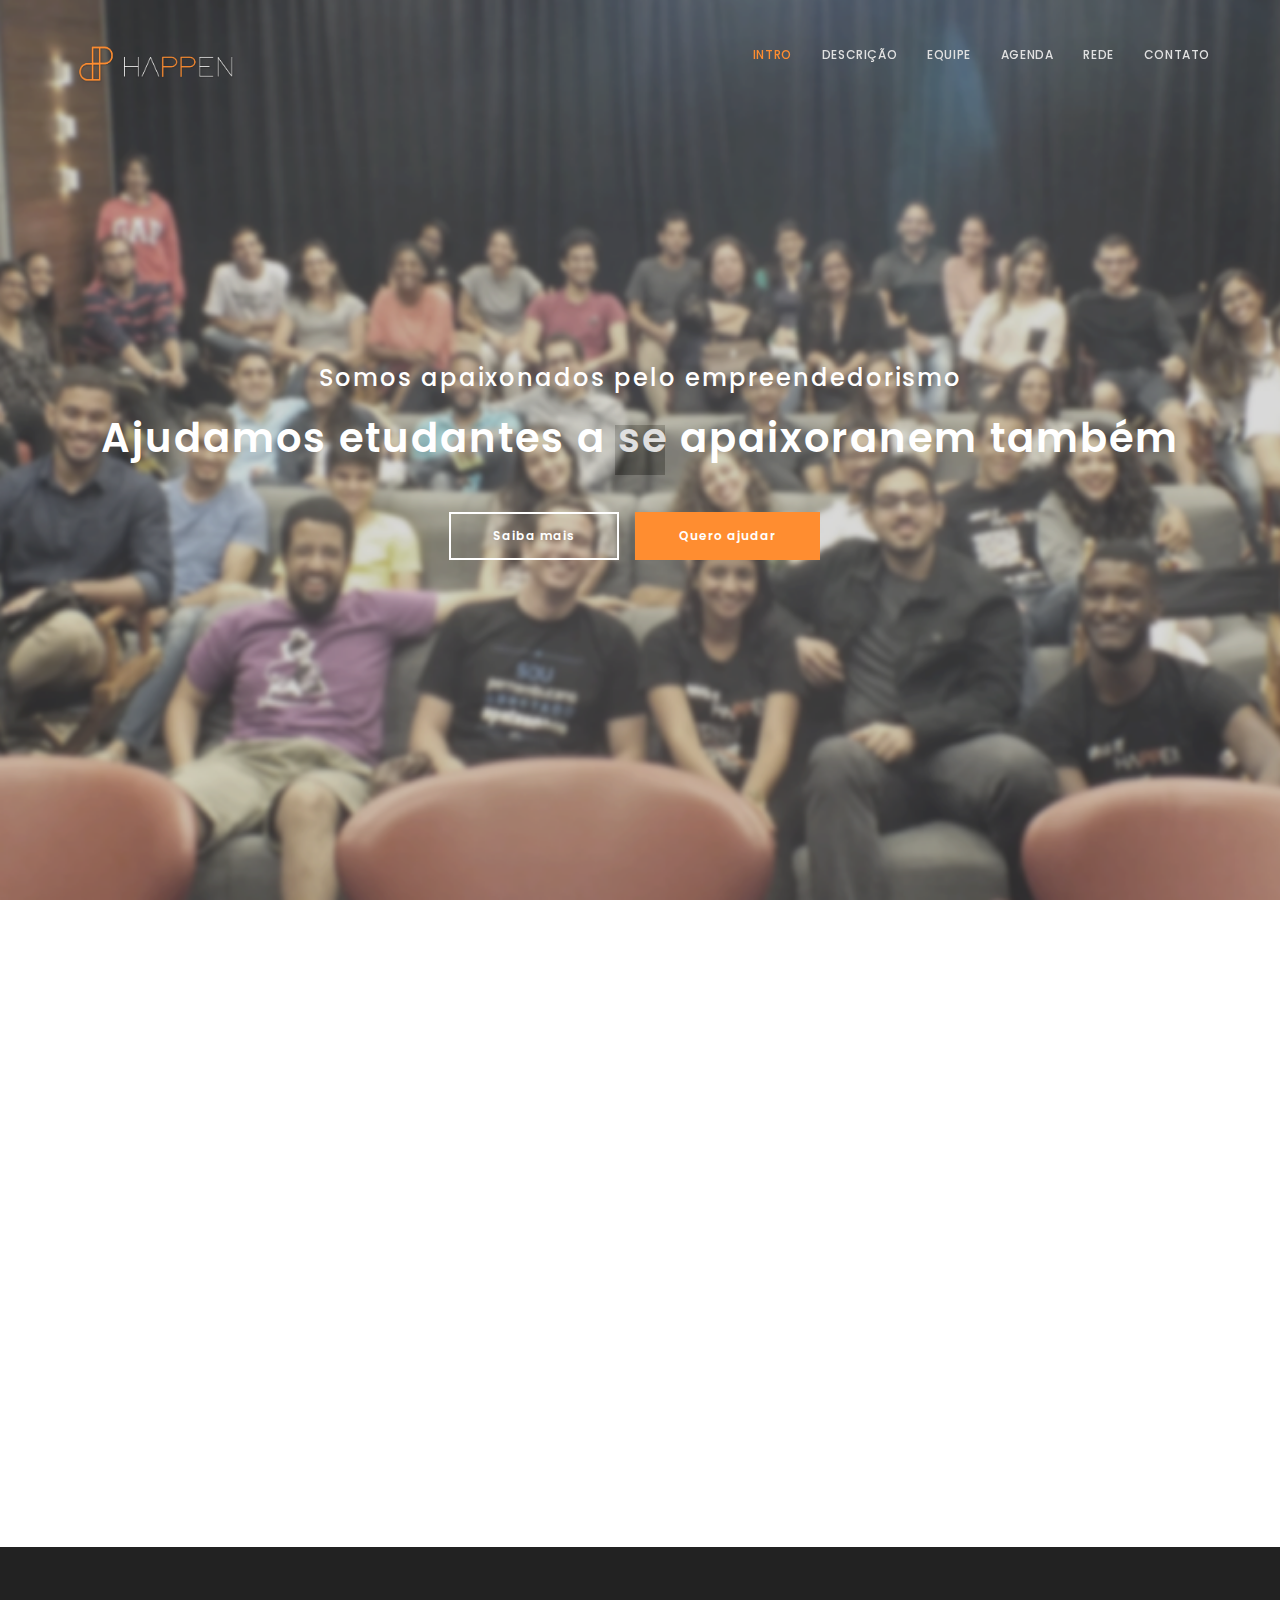
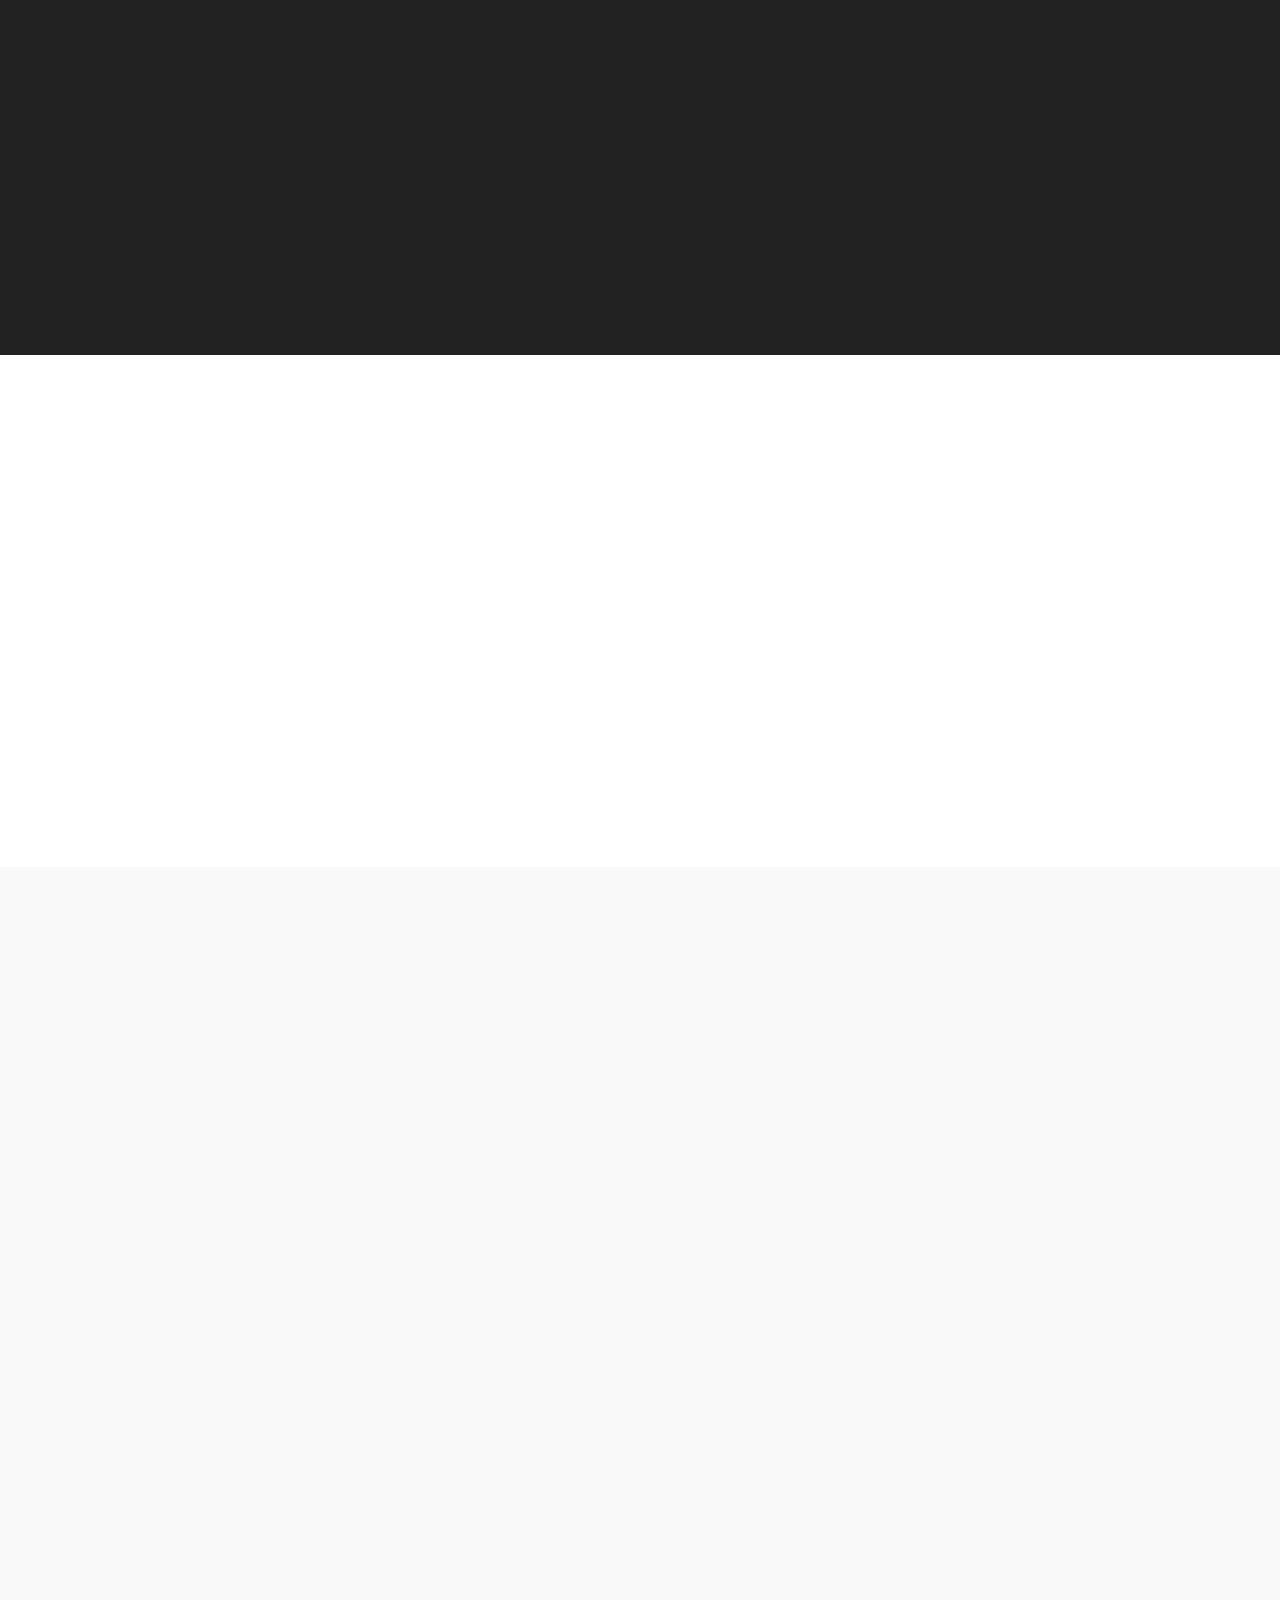
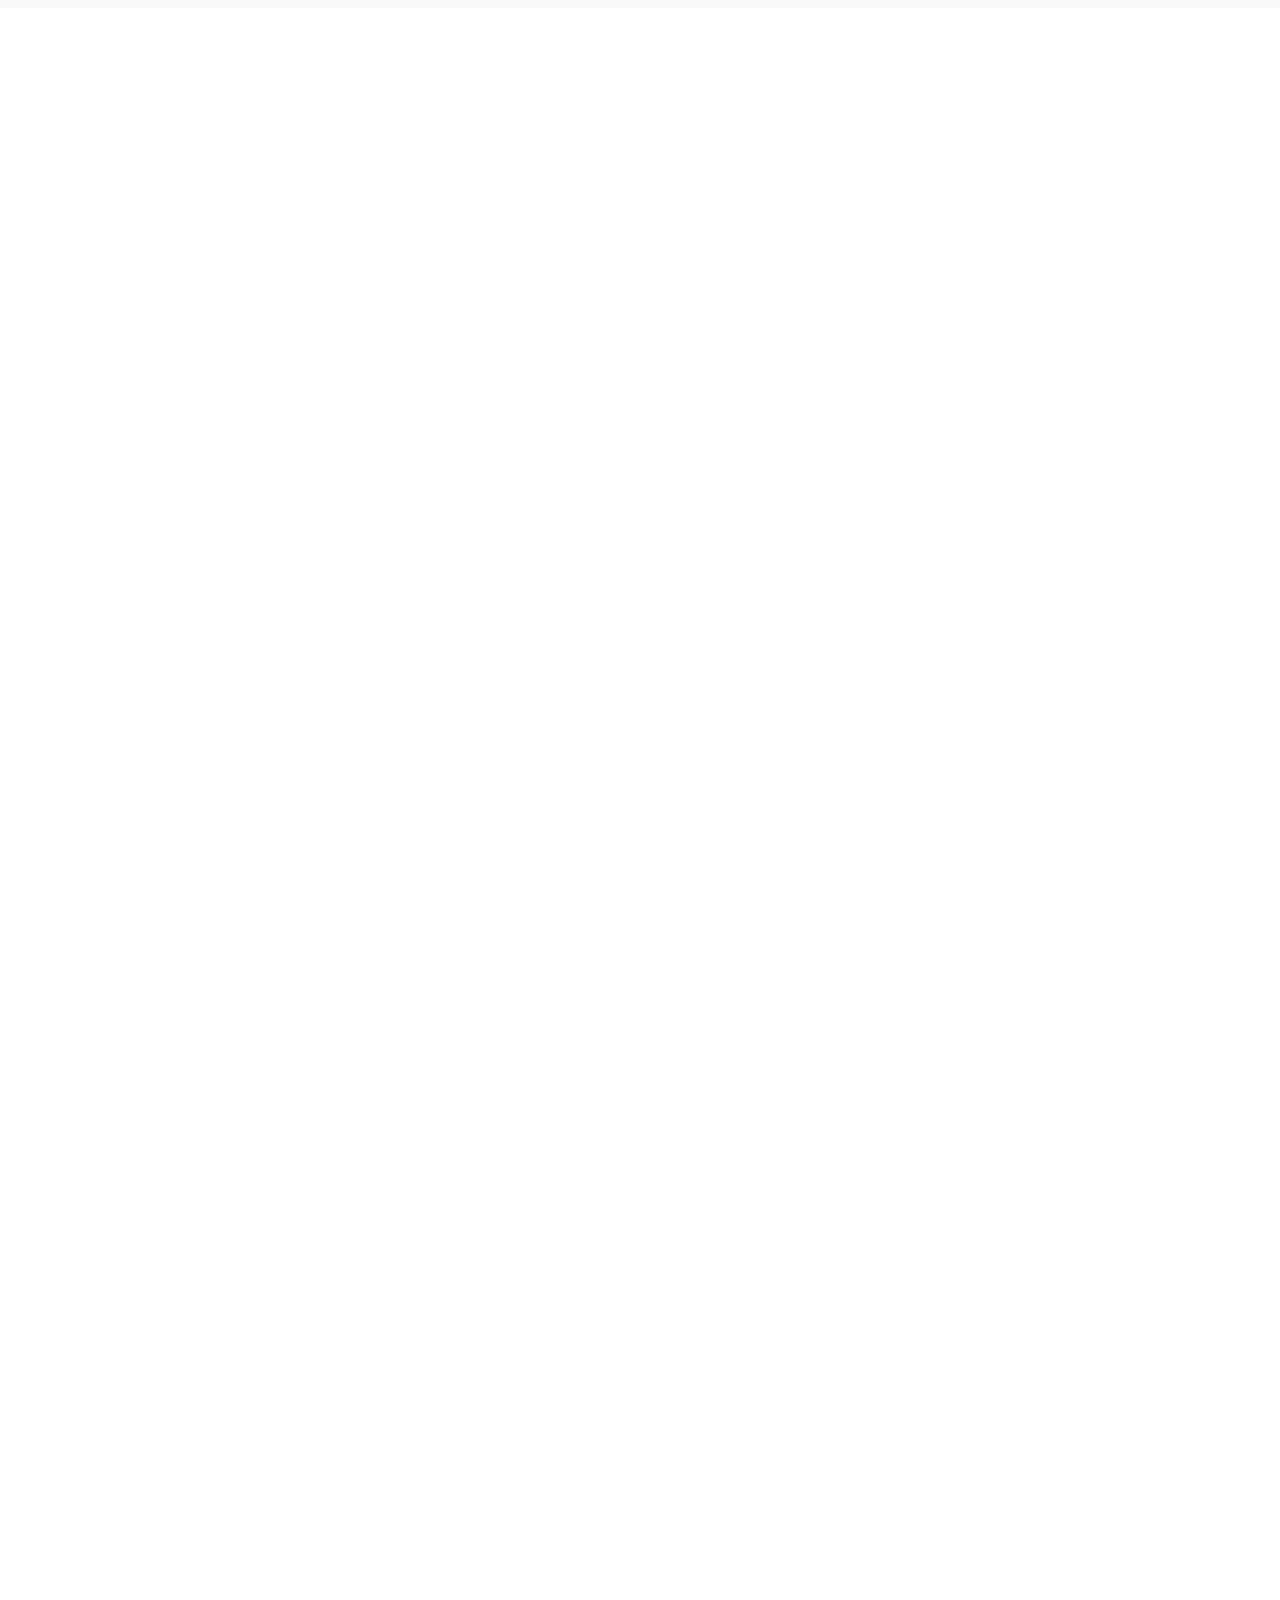
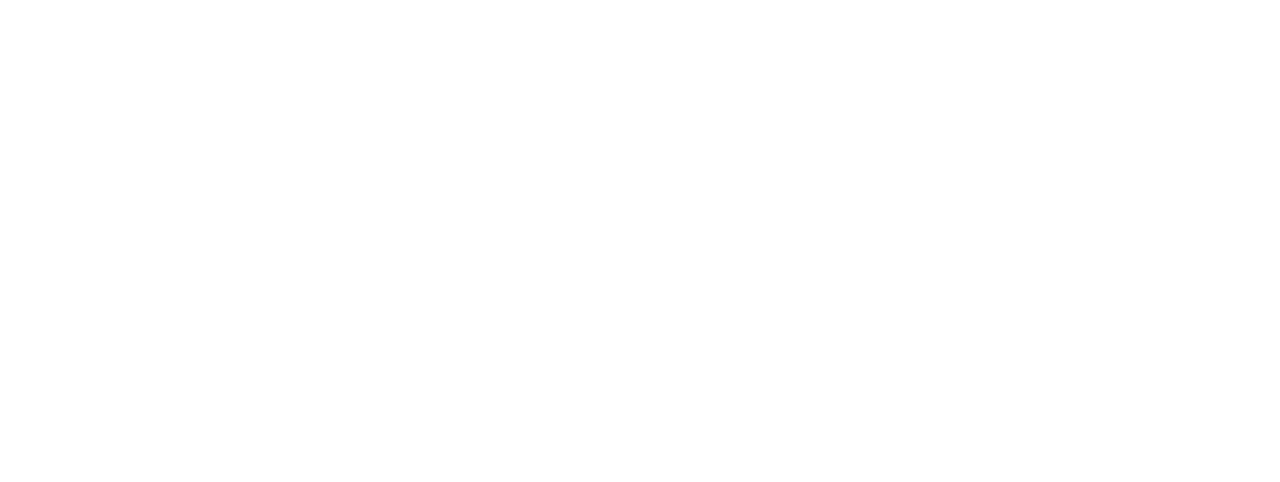
==== commit 35b428c1: "updates" ====
--- a/index.html
+++ b/index.html
@@ -256,58 +256,18 @@
 								<span><i class="fa fa-clock-o"></i> 18 horas</span> 
 								<span><i class="fa fa-map-marker"></i> Apolo 235</span>
 							</h6>
-							<h3>Happen Hour</h3>
+							<h3>Happen Learn Day</h3>
 							<h4>By Happen</h4>
-							<p>O Happen Hour é uma proposta disruptiva que vai motivar você, estudante universitário, a conhecer mais sobre o empreendedorismo através de exemplos reais: Unilever, In Loco, Lotebox, Habite, Spacy, Mobix e FEJEPE..</p>
+							<p></p>
 							<a href="https://www.sympla.com.br/happen-hour__217581" target="_blank">mais informações</a>
 						</div>
 
 						<!-- program divider -->
-						<div class="program-divider col-md-12 col-sm-12"></div>
-			
+						<div class="program-divider col-md-12 col-sm-12"></div>			
 					</div>
-
-					<!-- Hiding while there isn't others events -->
-					<div role="tabpanel" class="tab-pane" id="sday">
-						<!-- program speaker here -->
-						<div class="col-md-2 col-sm-2">
-							<img src="images/program-img4.jpg" class="img-responsive" alt="program">
-						</div>
-						<div class="col-md-10 col-sm-10">
-							<h6>
-								<span><i class="fa fa-clock-o"></i> 11.00 AM</span> 
-								<span><i class="fa fa-map-marker"></i> Room 240</span>
-							</h6>
-							<h3>Backend Development</h3>
-							<h4>By Matt Lee</h4>
-							<p>Integer rutrum viverra magna, nec ultrices risus rutrum nec. Pellentesque interdum vel nisi nec tincidunt. Quisque facilisis scelerisque venenatis. Nam vulputate ultricies luctus.</p>
-						</div>
-
-						<!-- program divider -->
-						<div class="program-divider col-md-12 col-sm-12"></div>
-
-					</div>
-
-					<div role="tabpanel" class="tab-pane" id="tday">
-						<!-- program speaker here -->
-						<div class="col-md-2 col-sm-2">
-							<img src="images/program-img7.jpg" class="img-responsive" alt="program">
-						</div>
-						<div class="col-md-10 col-sm-10">
-							<h6>
-								<span><i class="fa fa-clock-o"></i> 03.00 PM</span> 
-								<span><i class="fa fa-map-marker"></i> Room 750</span>
-							</h6>
-							<h3>Online Shopping Business</h3>
-							<h4>By Michael Walker</h4>
-							<p>Aliquam faucibus lobortis dolor, id pellentesque eros pretium in. Aenean in erat ut quam aliquet commodo. Vivamus aliquam pulvinar ipsum ut sollicitudin. Suspendisse quis sollicitudin mauris.</p>
-						</div>
-
-						<!-- program divider -->
-						<div class="program-divider col-md-12 col-sm-12"></div>
-					</div>
-
-				</div>
+				</div>
+
+			</div>
 
 		</div>
 	</div>
@@ -455,20 +415,32 @@
 				</div>
 			</div>
 
-			<div class="wow fadeInUp col-md-3 col-sm-6 col-xs-6" data-wow-delay="0.3s">
-				<img src="images/partner-colecte-img.png" class="img-responsive" alt="sponsors">	
-			</div>
-
-			<div class="wow fadeInUp col-md-3 col-sm-6 col-xs-6" data-wow-delay="0.3s">
-				<img src="images/partner-habite-img.png" class="img-responsive" alt="sponsors">	
-			</div>
-
-			<div class="wow fadeInUp col-md-3 col-sm-6 col-xs-6" data-wow-delay="0.3s">
-				<img src="images/partner-spacy-img.png" class="img-responsive" alt="sponsors">	
-			</div>
-
-			<div class="wow fadeInUp col-md-3 col-sm-6 col-xs-6" data-wow-delay="0.3s">
-				<img src="images/partner-thiki-img.png" class="img-responsive" alt="sponsors">	
+			<div class="wow fadeInUp col-md-2 col-sm-6 col-xs-6" data-wow-delay="0.3s" style="margin-left: auto;">
+				
+			</div>
+
+			<div class="wow fadeInUp col-md-2 col-sm-6 col-xs-6" data-wow-delay="0.3s">
+				<a href="https://www.facebook.com/Colec.te/" target="_blank">
+					<img src="images/partner-colecte-img.png" class="img-responsive" alt="sponsors">
+				</a>
+			</div>
+
+			<div class="wow fadeInUp col-md-2 col-sm-6 col-xs-6" data-wow-delay="0.3s">
+				<a href="ttps://www.facebook.com/habitesocial/" htarget="_blank">
+					<img src="images/partner-habite-img.png" class="img-responsive" alt="sponsors">
+				</a>	
+			</div>
+
+			<div class="wow fadeInUp col-md-2 col-sm-6 col-xs-6" data-wow-delay="0.3s">
+				<a href="https://www.facebook.com/spacy/" target="_blank">
+					<img src="images/partner-spacy-img.png" class="img-responsive" alt="sponsors">
+				</a>	
+			</div>
+
+			<div class="wow fadeInUp col-md-2 col-sm-6 col-xs-6" data-wow-delay="0.3s">
+				<a href="https://www.facebook.com/thikieducation/" target="_blank">
+					<img src="images/partner-thiki-img.png" class="img-responsive" alt="sponsors">
+				</a>	
 			</div>
 
 		</div>
--- a/css/style.css
+++ b/css/style.css
@@ -138,8 +138,6 @@
   background-attachment: fixed !important;
   background-size: cover !important;
 }
-
-
 
 /*---------------------------------------
     Preloader section              
@@ -549,6 +547,7 @@
 -----------------------------------------*/
 #sponsors img {
   margin-top: 18px;
+  border-radius: 50%;
 }
 
 
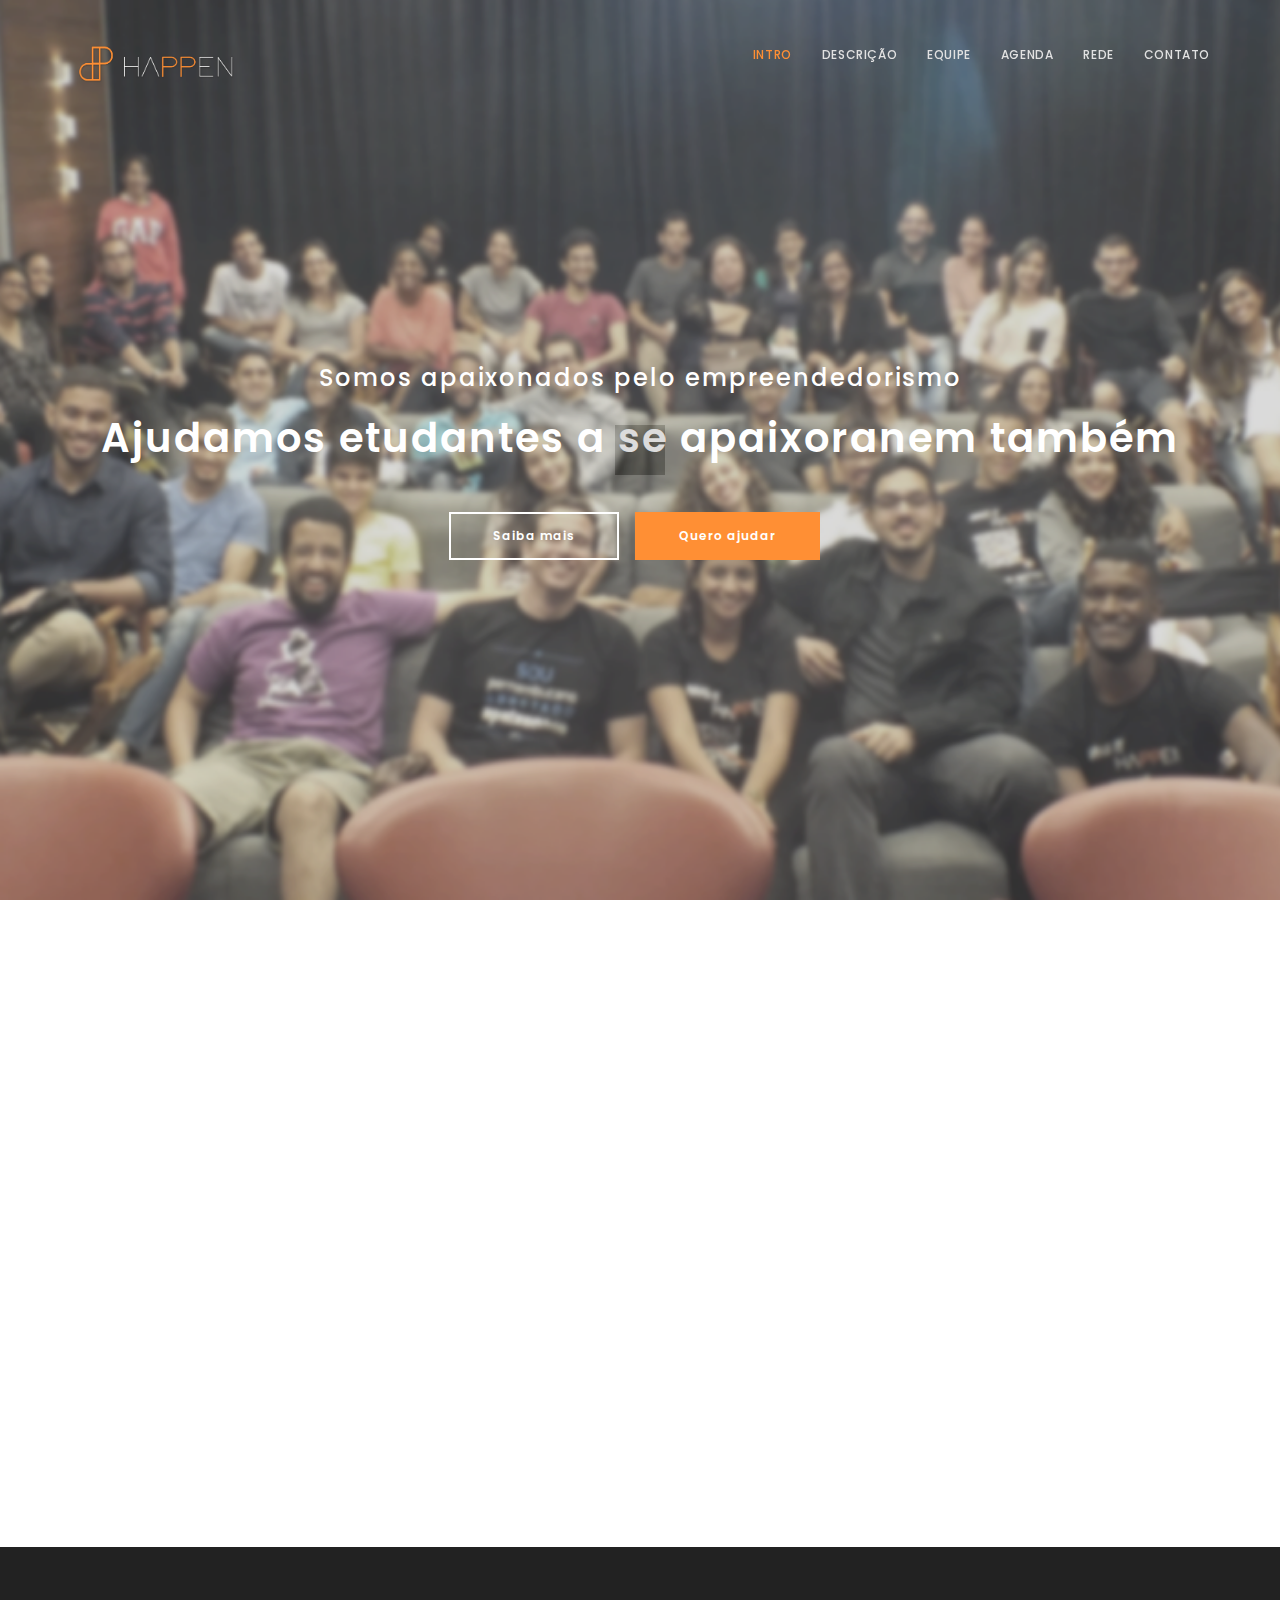
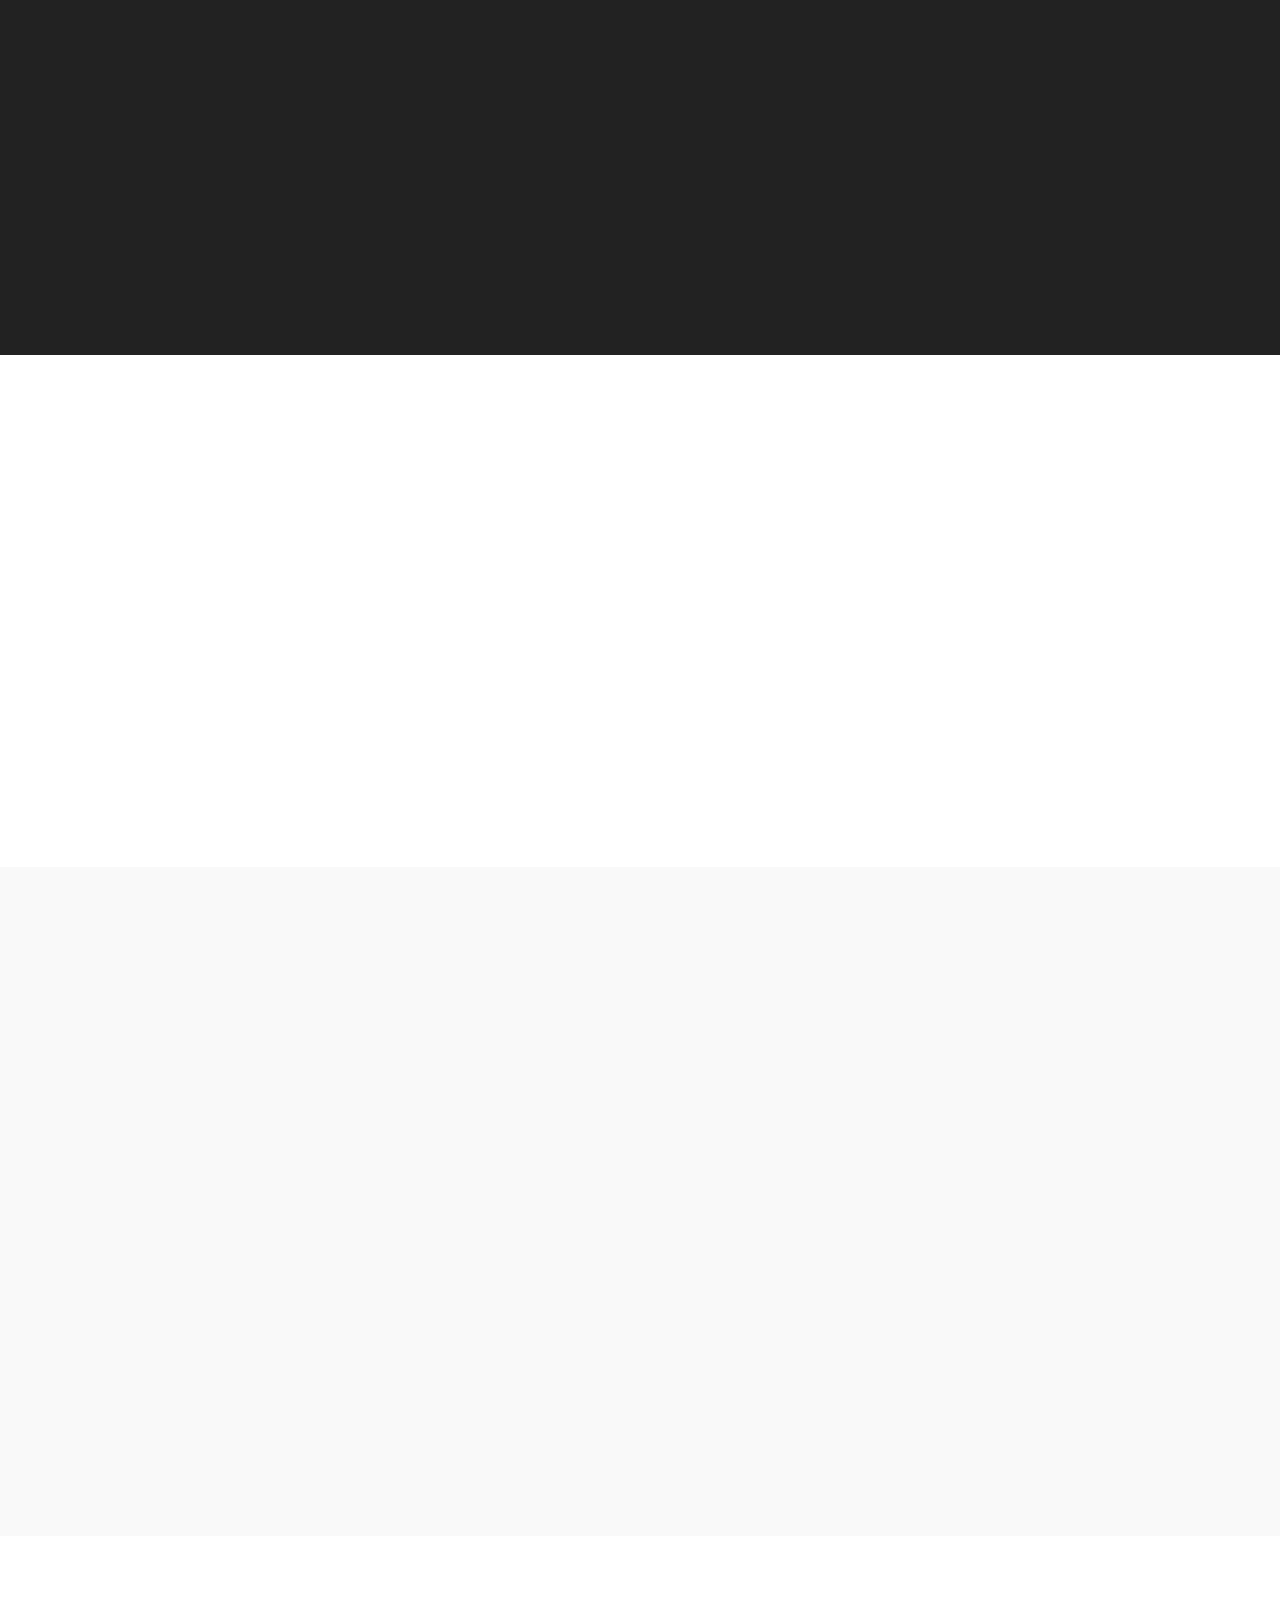
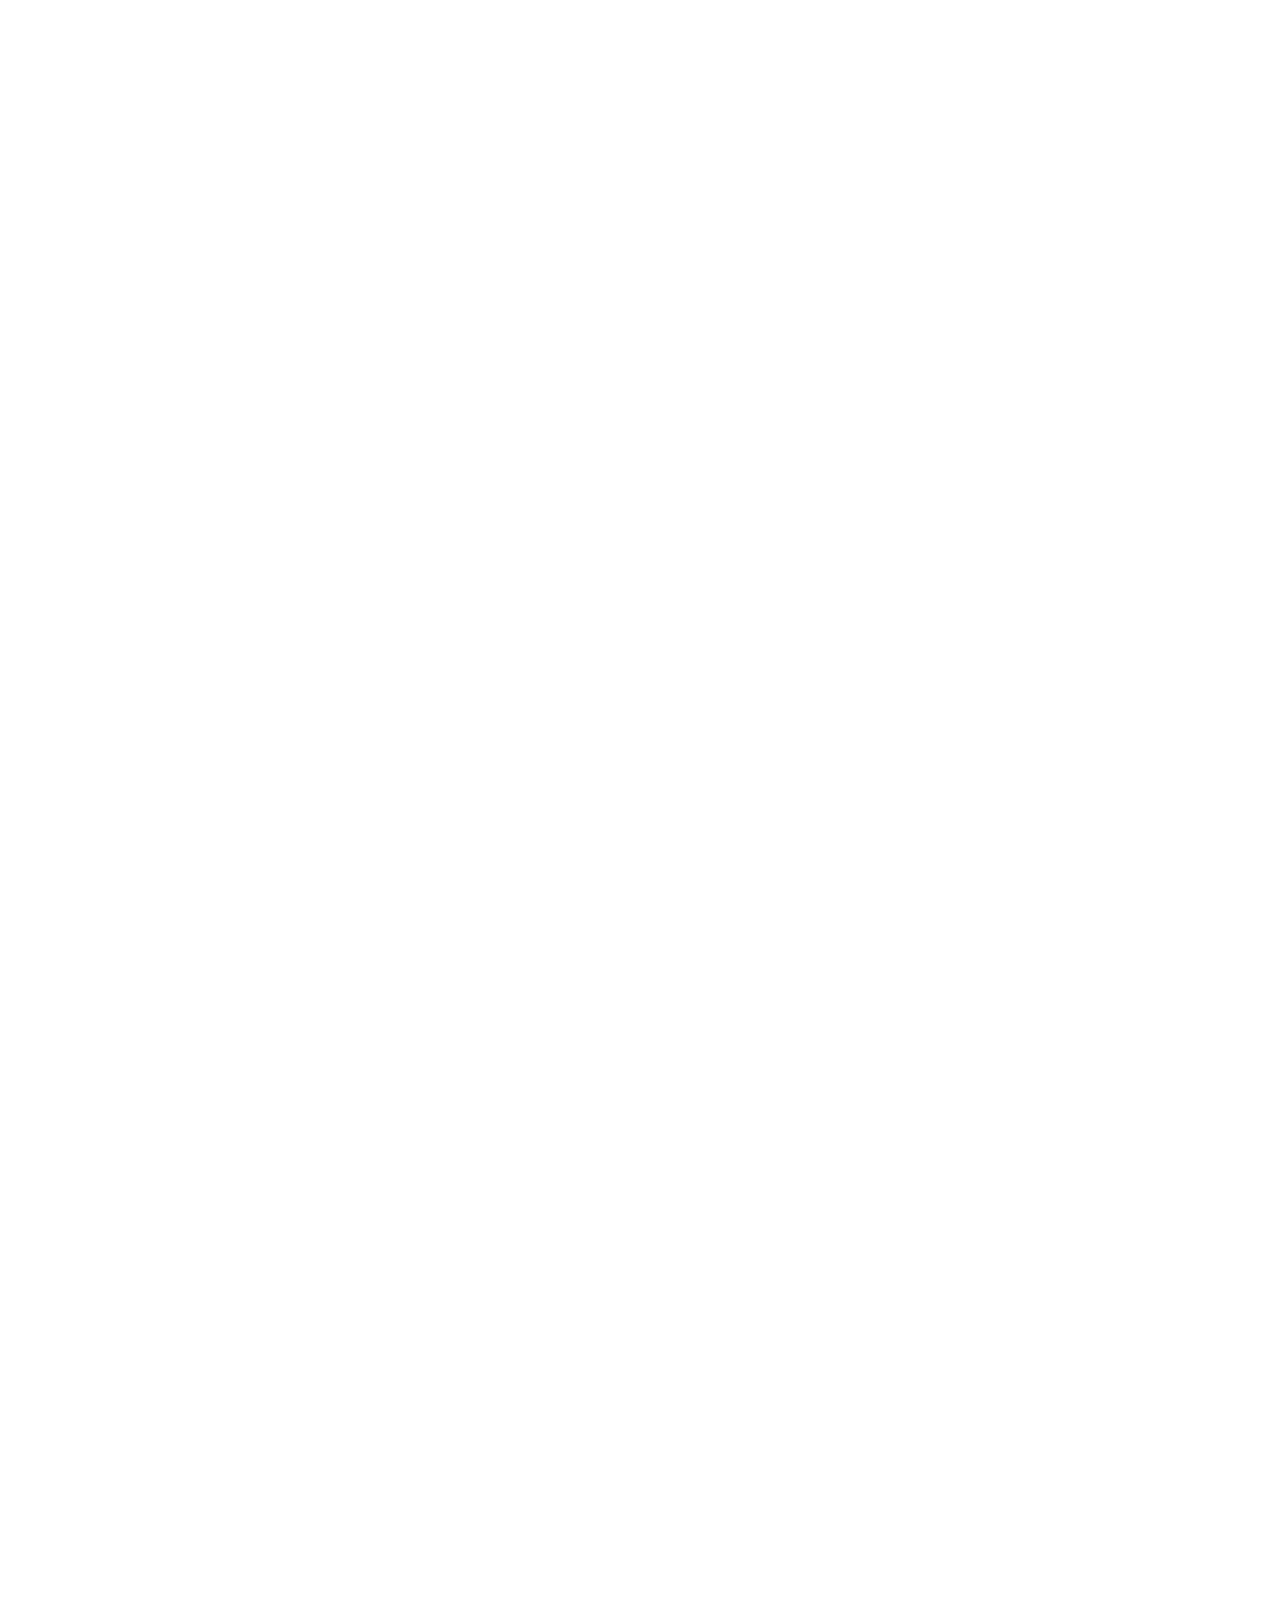
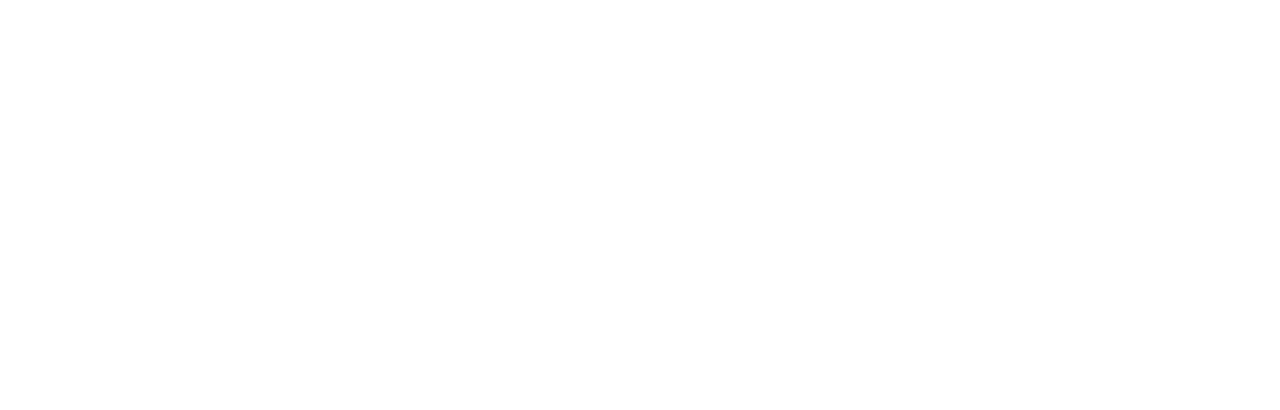
==== commit 23f2b375: "updates" ====
--- a/index.html
+++ b/index.html
@@ -130,7 +130,7 @@
 
 			<div class="wow fadeInUp col-md-4 col-sm-4" data-wow-delay="0.6s">
 				<i class="fa fa-user-plus"></i>
-				<h3>20 Speakers</h3>
+				<h3>20 Parceiros</h3>
 				<p>Várias atividades da Happen têm a participção de pessoas influentes no cenário empreendedor atual</p>
 			</div>
 
@@ -177,17 +177,17 @@
 
 			<div class="col-md-12 col-sm-12 wow bounceIn">
 				<div class="section-title">
-					<h2>Equipe Happen</h2>
-					<p>Essa galera que está por trás desse grande projeto</p>
+					<h2>Time Happen</h2>
+					<p>Um por todos e todos por um! =)</p>
 				</div>
 			</div>
 
 			<!-- Testimonial Owl Carousel section
 			================================================== -->
-			<div id="owl-speakers" class="owl-carousel">
+			<div id="owl-speakers" class="owl-carousel">			
 
 				<div class="item wow fadeInUp col-md-3 col-sm-3" data-wow-delay="0.9s">
-					<div class="speakers-wrapper">
+					<div class="speakers-wrapper personal-img">
 						<img src="images/ana-img.jpg" class="img-responsive" alt="speakers">
 							<div class="speakers-thumb">
 								<h3>Ana Uriarte</h3>
@@ -196,7 +196,7 @@
 				</div>
 
 				<div class="item wow fadeInUp col-md-3 col-sm-3" data-wow-delay="0.6s">
-					<div class="speakers-wrapper">
+					<div class="speakers-wrapper personal-img">
 						<img src="images/mauricio-img.jpg" class="img-responsive" alt="speakers">
 							<div class="speakers-thumb">
 								<h3>Maurício de Lima</h3>
@@ -205,7 +205,7 @@
 				</div>
 
 				<div class="item wow fadeInUp col-md-3 col-sm-3" data-wow-delay="0.9s">
-					<div class="speakers-wrapper">
+					<div class="speakers-wrapper personal-img">
 						<img src="images/vitinho-img.jpg" class="img-responsive" alt="speakers">
 							<div class="speakers-thumb">
 								<h3>Victor Silva</h3>
@@ -410,14 +410,12 @@
 
 			<div class="wow bounceIn col-md-12 col-sm-12">
 				<div class="section-title">
-					<h2>Estamos juntos</h2>
-					<p>Na busca de uma sociedade com mais empreendedoras, trabalhamos com:</p>
-				</div>
-			</div>
-
-			<div class="wow fadeInUp col-md-2 col-sm-6 col-xs-6" data-wow-delay="0.3s" style="margin-left: auto;">
-				
-			</div>
+					<h2>Colaboratividade</h2>
+					<p>A Happen conta com a ajuda de muitas pessoas, para construir uma sociedade melhor através do empreendedorismo.</p>
+				</div>
+			</div>
+
+			<div class="wow fadeInUp col-md-2 col-sm-6 col-xs-6" data-wow-delay="0.3s" style="margin-left: auto;"></div>
 
 			<div class="wow fadeInUp col-md-2 col-sm-6 col-xs-6" data-wow-delay="0.3s">
 				<a href="https://www.facebook.com/Colec.te/" target="_blank">
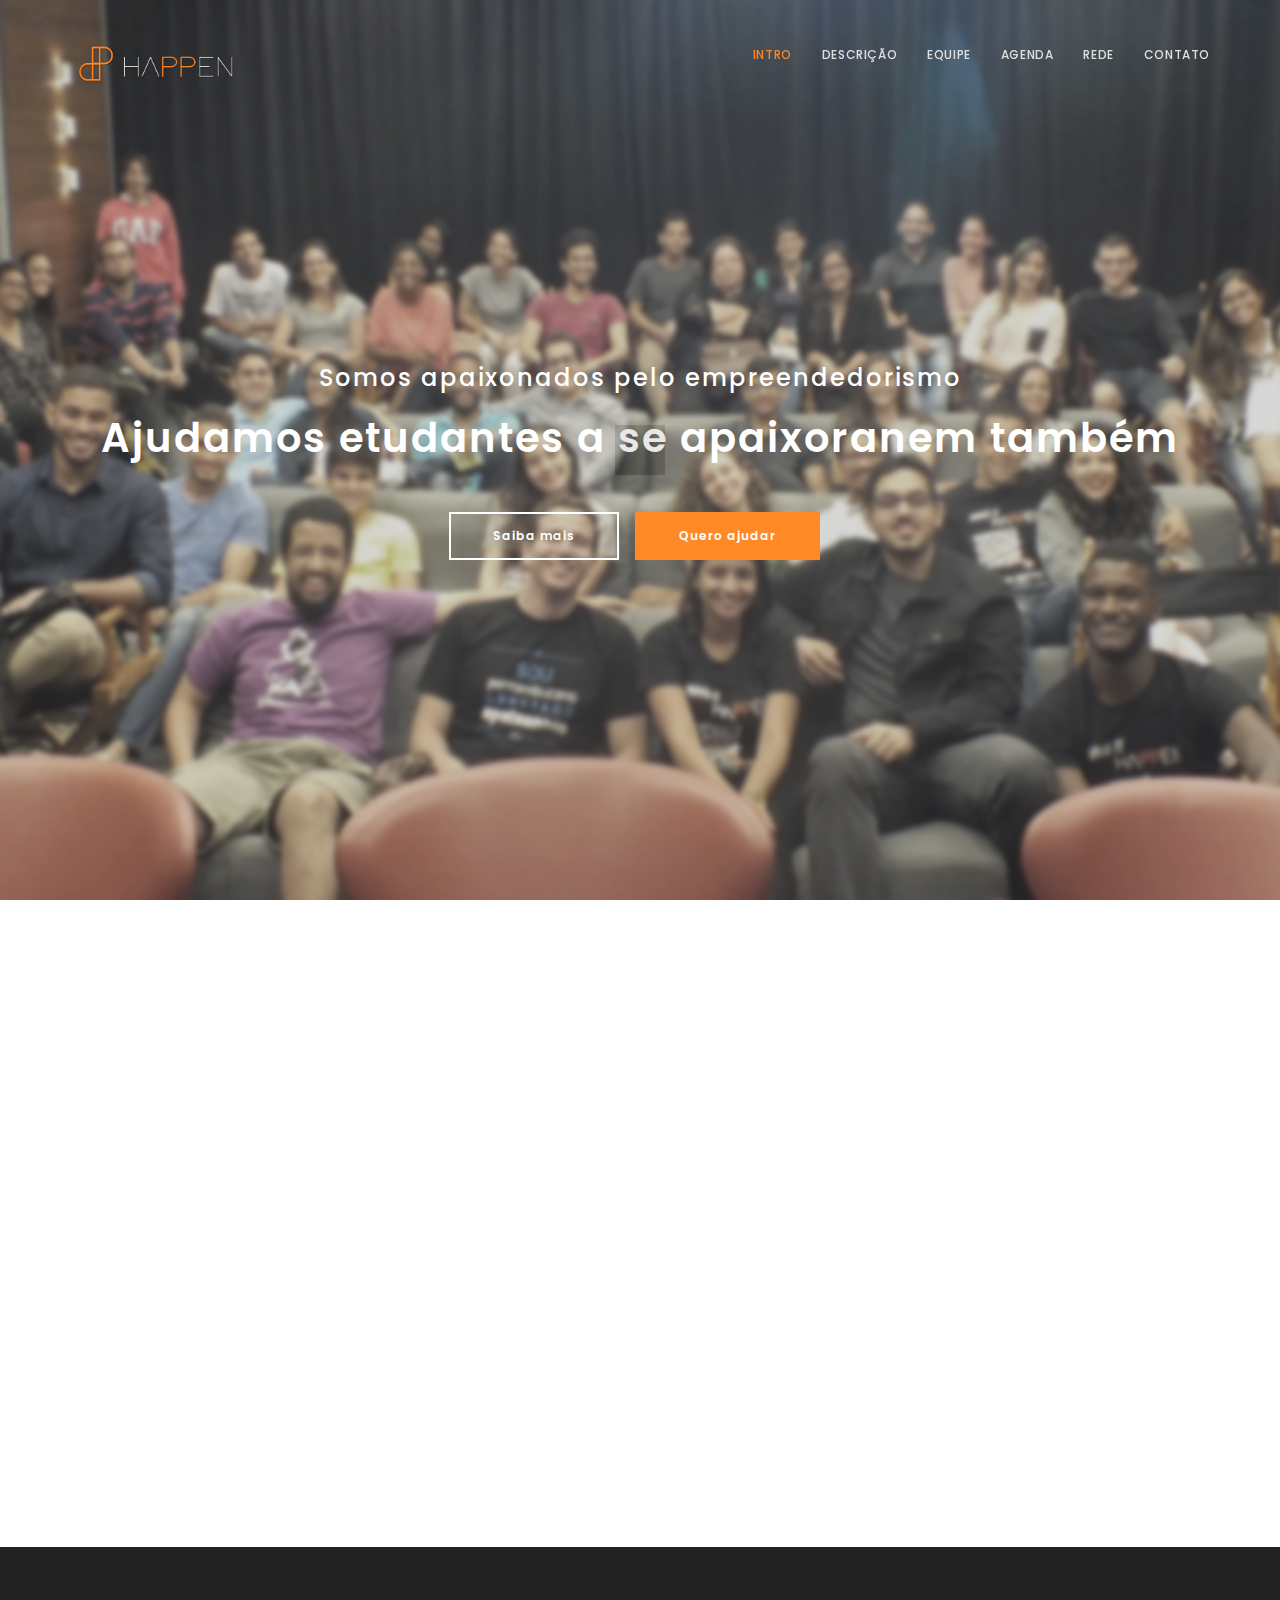
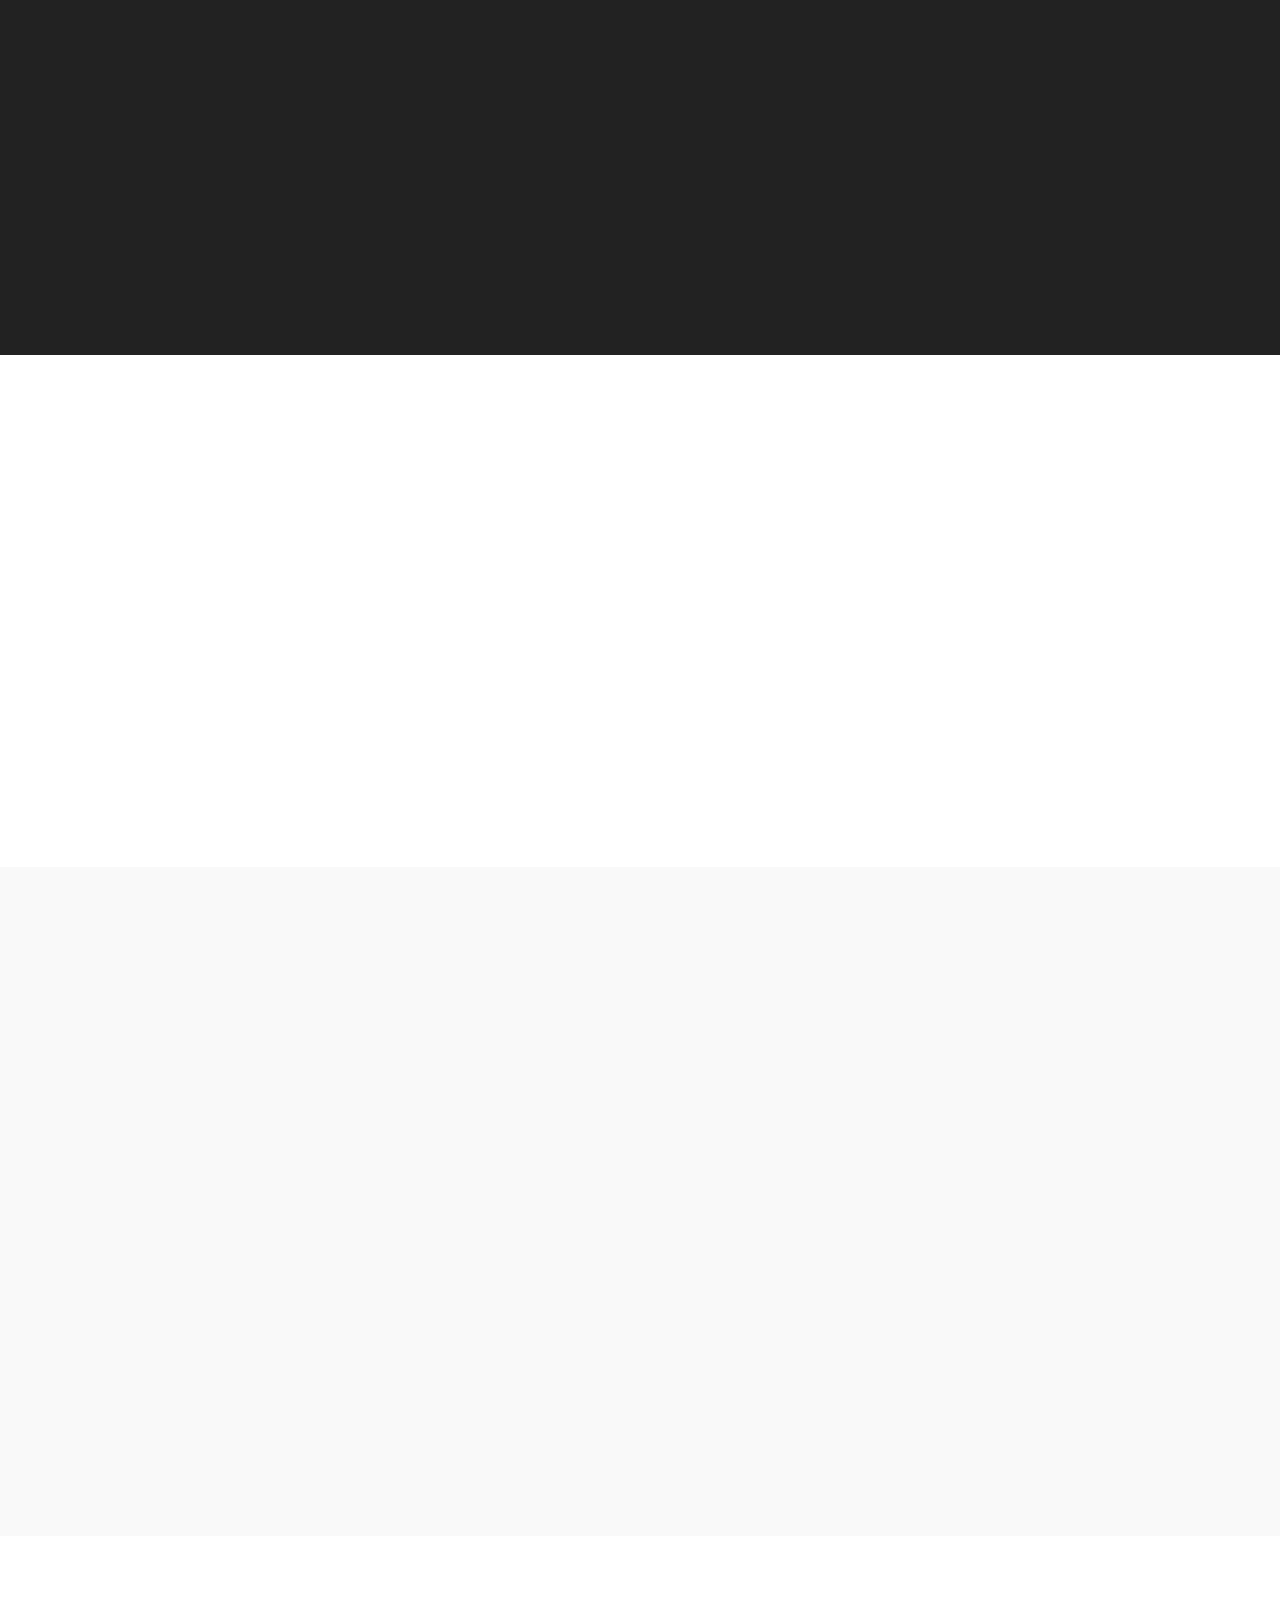
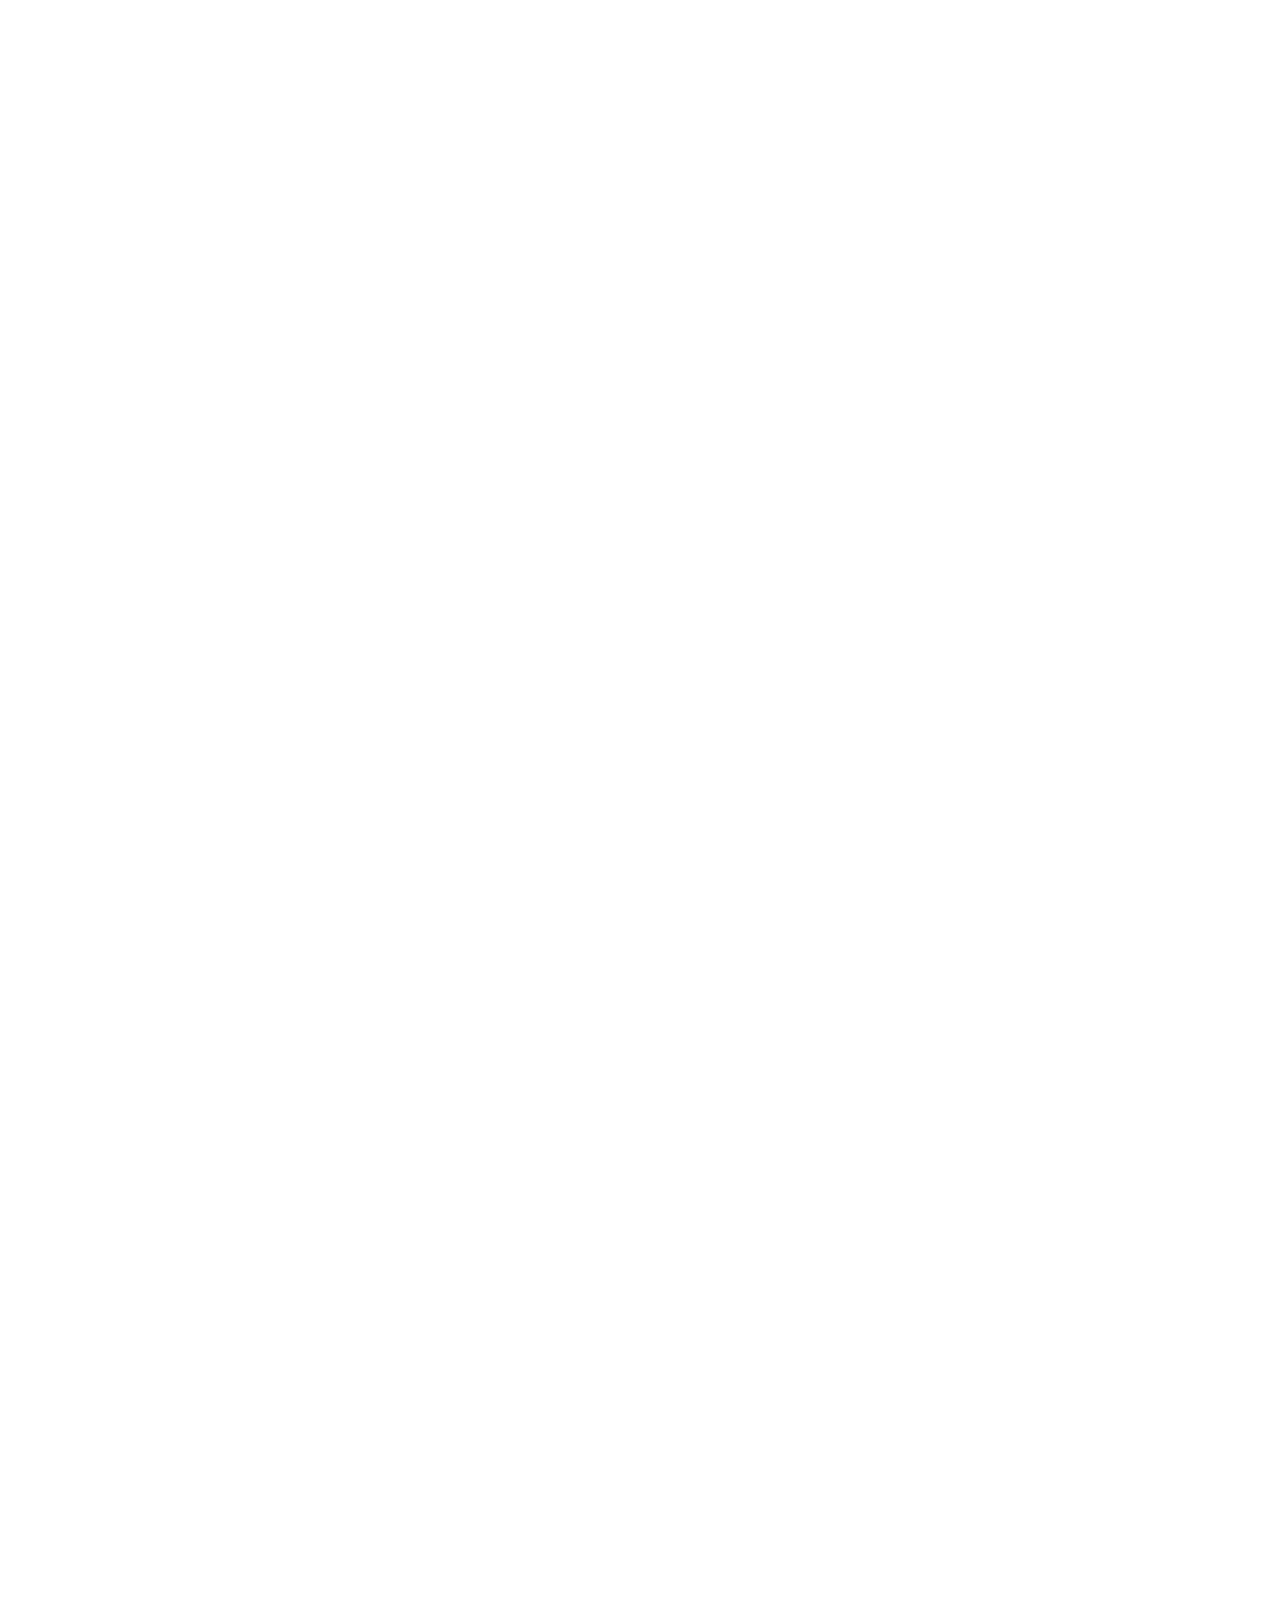
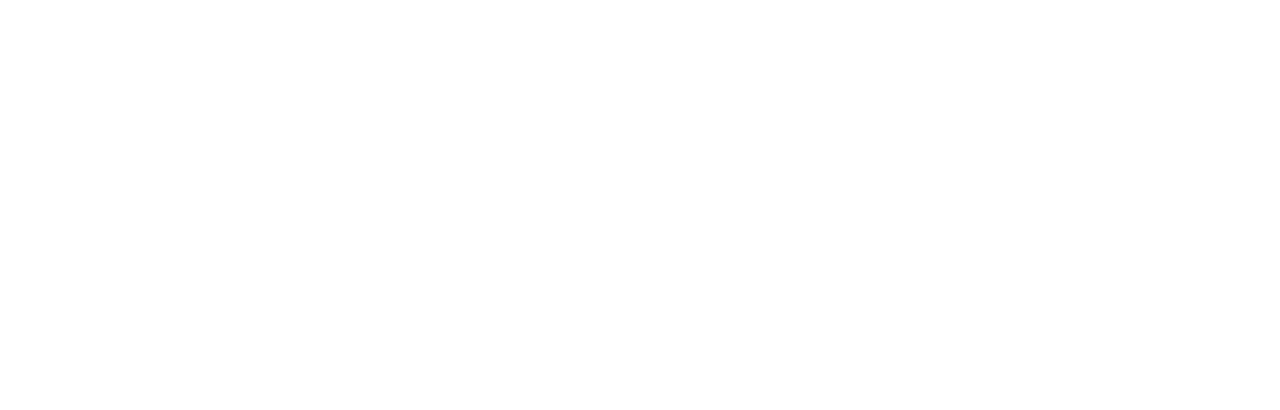
==== commit 653c2f38: "Correcao de bugs" ====
--- a/index.html
+++ b/index.html
@@ -57,14 +57,14 @@
 		<div class="collapse navbar-collapse">
 
 			<ul class="nav navbar-nav navbar-right">
-				<li><a href="#intro" class="smoothScroll">Intro</a></li>
-				<li><a href="#overview" class="smoothScroll">Descrição</a></li>
-				<li><a href="#speakers" class="smoothScroll">Equipe</a></li>
-				<li><a href="#program" class="smoothScroll">Agenda</a></li>
-				<!--<li><a href="#register" class="smoothScroll">Solicite</a></li>-->
-				<!--<li><a href="#venue" class="smoothScroll">Localização</a></li>-->
-				<li><a href="#sponsors" class="smoothScroll">Rede</a></li>
-				<li><a href="#contact" class="smoothScroll">Contato</a></li>
+				<li><a href="#intro" class="">Intro</a></li>
+				<li><a href="#overview" class="">Descrição</a></li>
+				<li><a href="#speakers" class="">Equipe</a></li>
+				<li><a href="#program" class="">Agenda</a></li>
+				<!--<li><a href="#register" class="">Solicite</a></li>-->
+				<!--<li><a href="#venue" class="">Localização</a></li>-->
+				<li><a href="#sponsors" class="">Rede</a></li>
+				<li><a href="#contact" class="">Contato</a></li>
 			</ul>
 
 		</div>
@@ -92,7 +92,6 @@
 	</div>
 </section>
 
-
 <!-- =========================
     OVERVIEW SECTION   
 ============================== -->
@@ -113,7 +112,6 @@
 		</div>
 	</div>
 </section>
-
 
 <!-- =========================
     DETAIL SECTION   
@@ -329,7 +327,7 @@
    						<div class="panel-heading" role="tab" id="headingOne">
       						<h4 class="panel-title">
         						<a class="collapsed" data-toggle="collapse" data-parent="#accordion" href="#collapseOne" aria-expanded="false" aria-controls="collapseOne">
-          							 What is Responsive Design?
+          							 Happen Hour
         						</a>
       						</h4>
     					</div>
@@ -473,7 +471,8 @@
 					  	<input name="email" type="email" class="form-control" id="email" placeholder="Seu email">
 					  	<textarea name="message" rows="5" class="form-control" id="message" placeholder="Mensagem"></textarea>
 						<div class="col-md-6 col-sm-10">
-							<input name="submit" type="submit" class="form-control" id="submit" value="ENVIAR">
+							<a href="mailto:jmauriciolm38@gmail.com?subject=This%20is%20the%20subject&cc=someone_else@example.com&body=This%20is%20the%20body">Send email</a>
+							<input  name="submit" type="submit" class="form-control" id="submit" value="ENVIAR">
 						</div>
 					</form>
 				</div>
